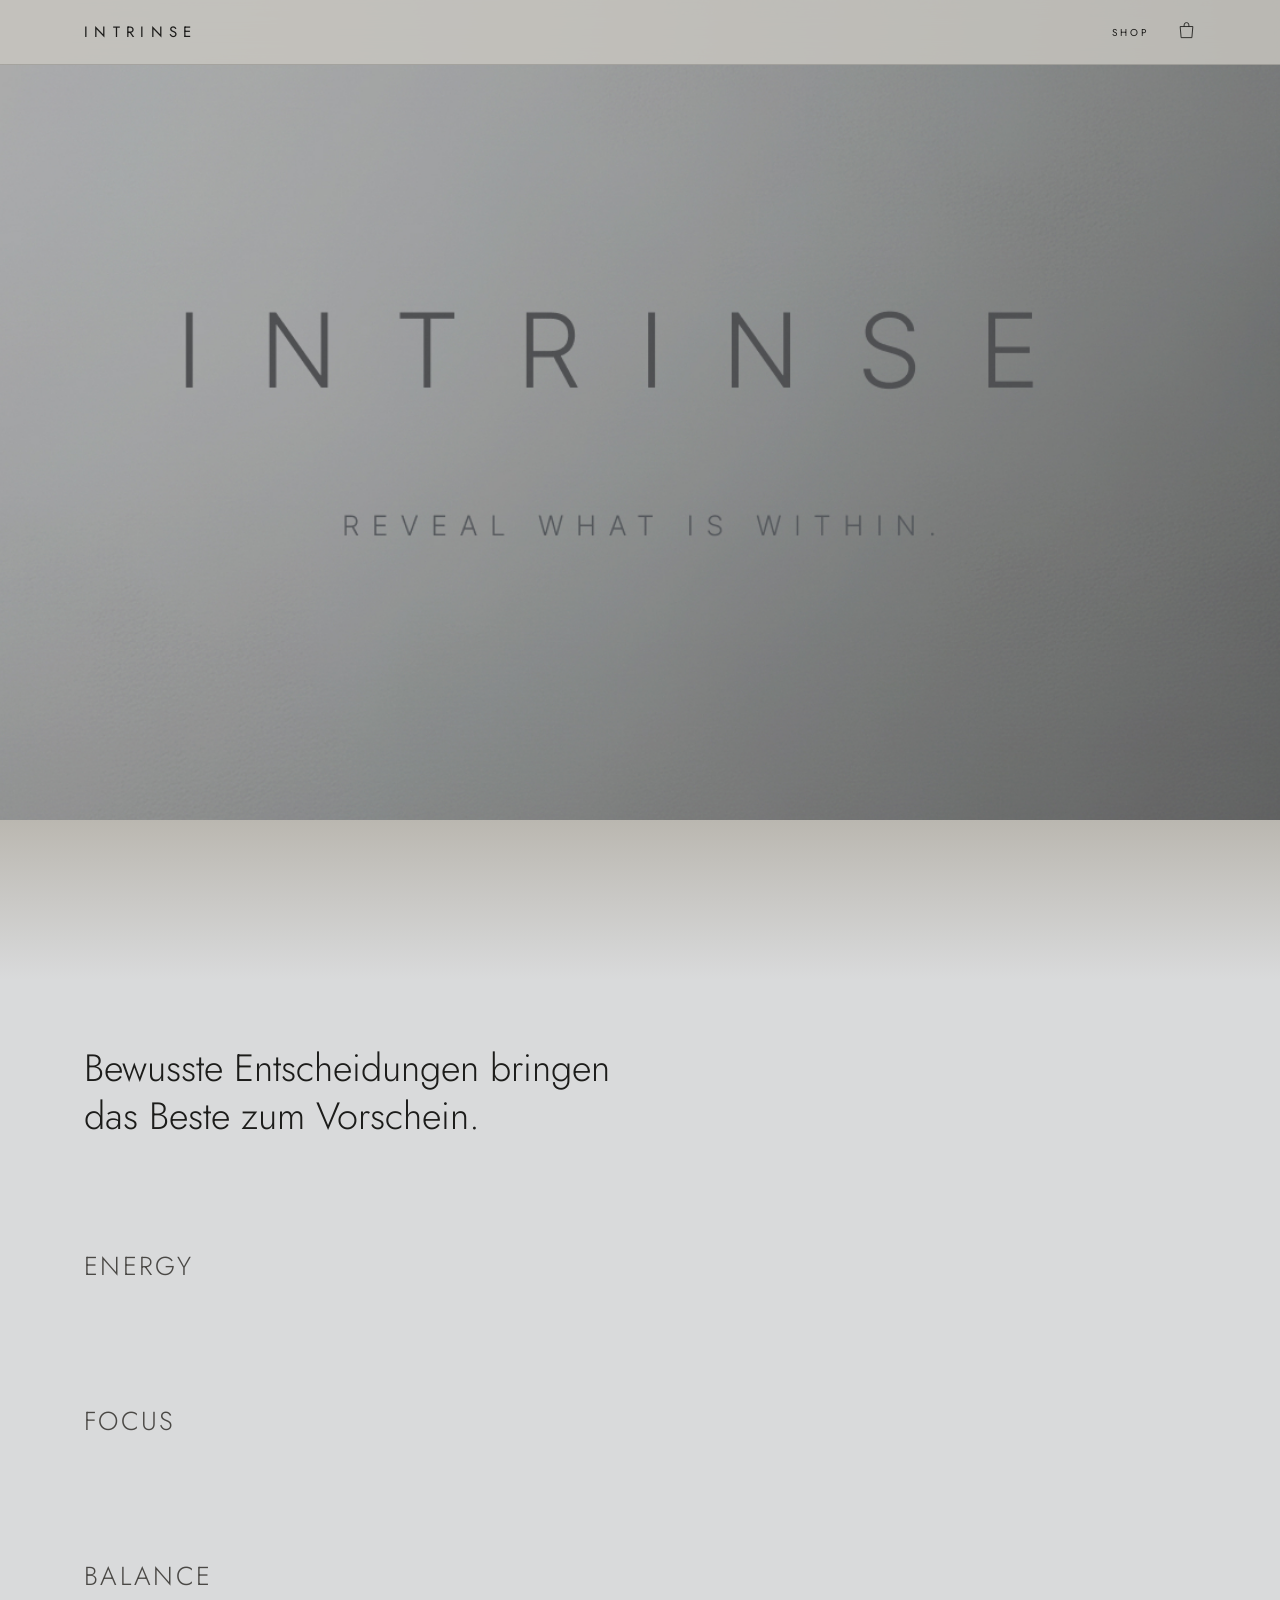
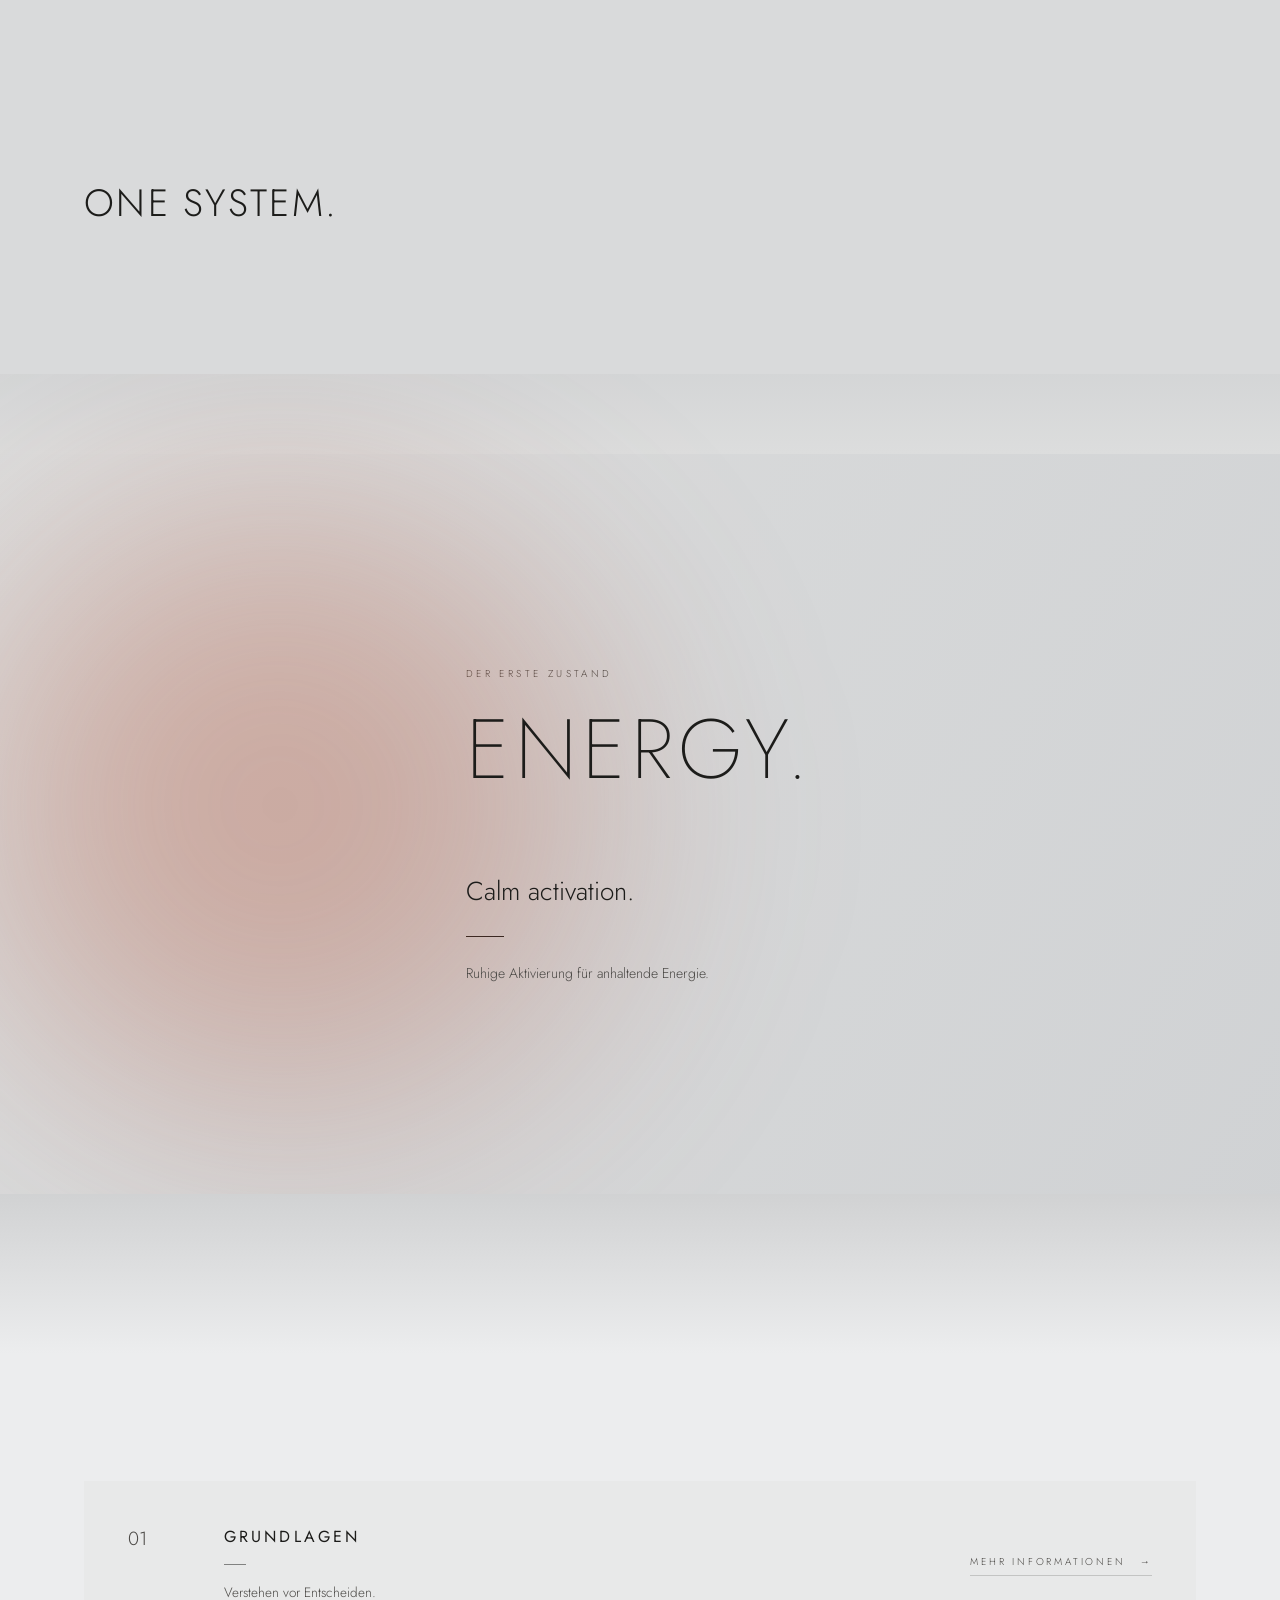
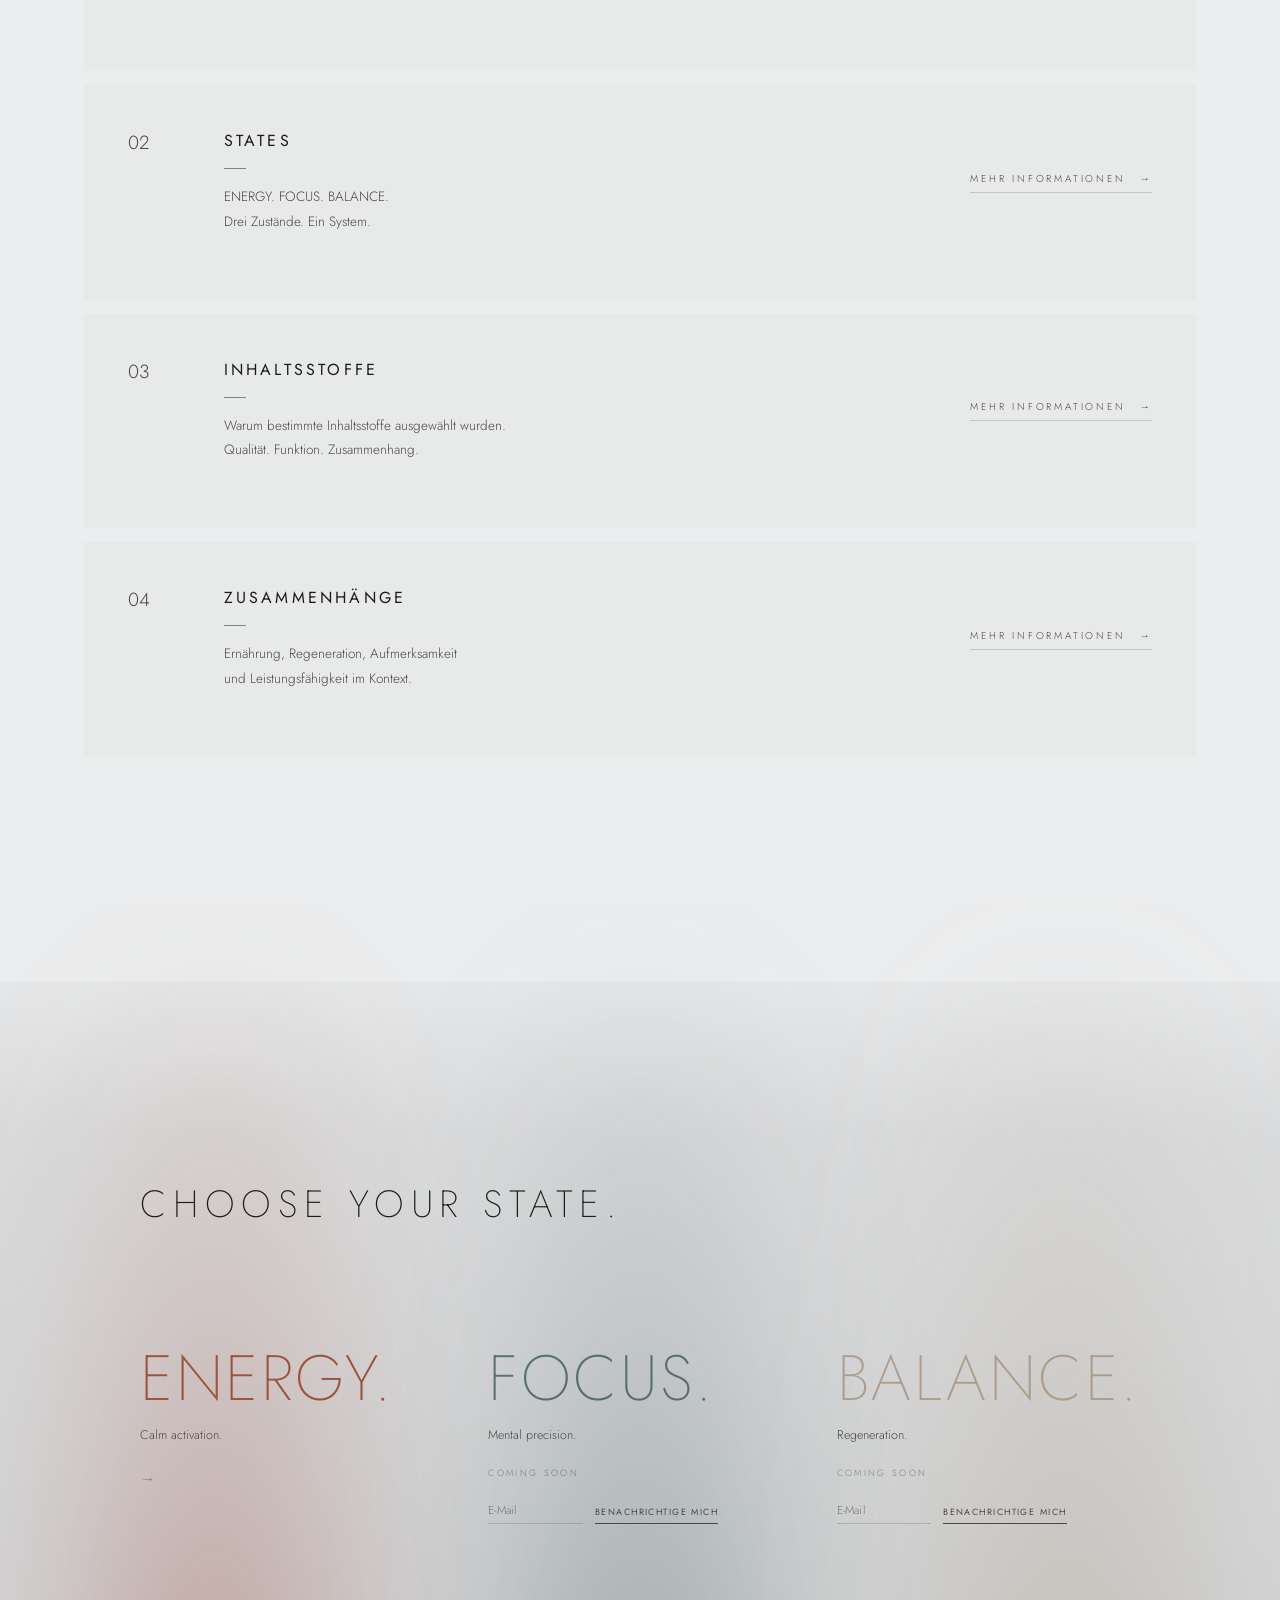
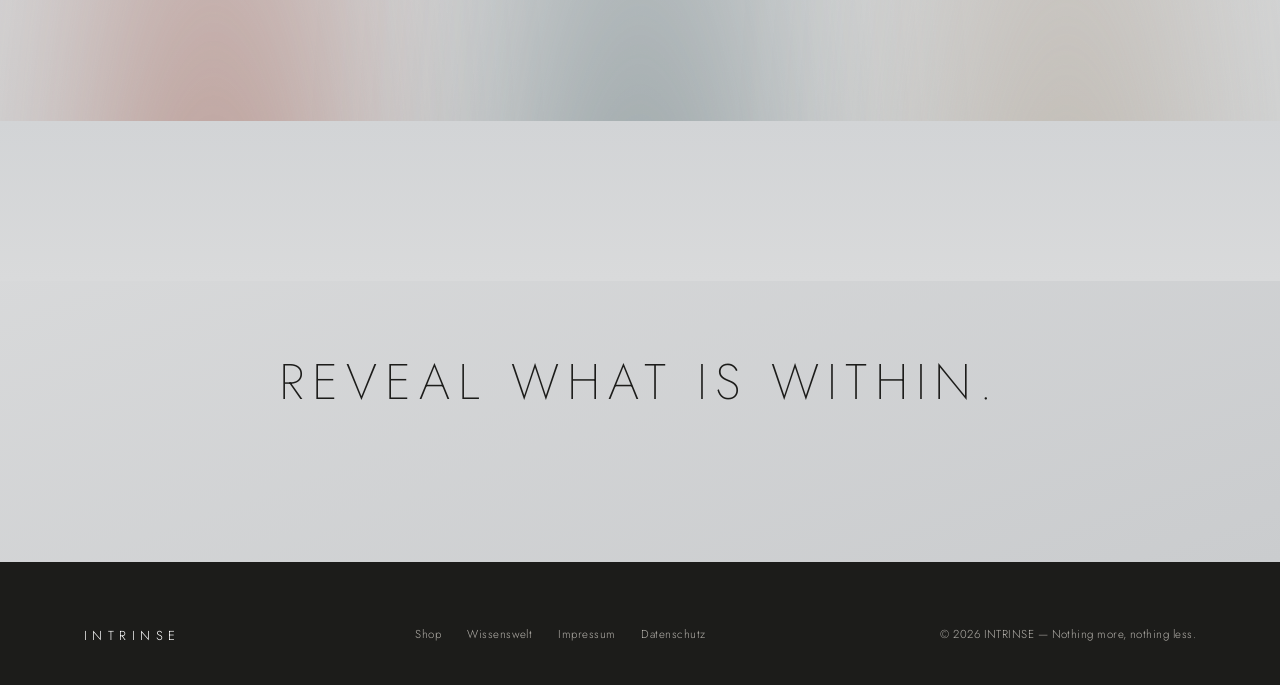
==== index.html @ dc6eafef "Unify Wissenswelt chapter subheading capitalization Three of four accordion entries (States, Inhalts" ====
<!DOCTYPE html>
<html lang="de">
<head>
<meta charset="utf-8">
<meta name="viewport" content="width=device-width, initial-scale=1">
<title>INTRINSE — Reveal what is within.</title>
<link rel="preconnect" href="https://fonts.googleapis.com">
<link rel="preconnect" href="https://fonts.gstatic.com" crossorigin>
<link href="https://fonts.googleapis.com/css2?family=Jost:wght@200;300;400;500&display=swap" rel="stylesheet">
<style>
:root{
  --stone:#d9dadb;
  --paper:#ecedee;
  --fog:#c8cacc;
  --ink:#1c1c1a;
  --ink-soft:#4a4845;
  --hair:rgba(28,28,26,.18);
  --energy:#9c523c;
  --focus:#3c555b;
  --balance:#a38f79;
  --f:'Jost',-apple-system,BlinkMacSystemFont,'Helvetica Neue',sans-serif;
}
*{margin:0;padding:0;box-sizing:border-box}
html{scroll-behavior:smooth}
body{font-family:var(--f);font-weight:300;color:var(--ink);background:var(--stone);-webkit-font-smoothing:antialiased;overflow-x:hidden}
img{display:block;max-width:100%}
a{color:inherit;text-decoration:none}

.wrap{max-width:1240px;margin:0 auto;padding:0 clamp(20px,5vw,64px)}

/* ── smooth section transitions ── */
section{position:relative;padding:clamp(110px,16vh,180px) 0}
section::before{content:"";position:absolute;top:-80px;left:0;right:0;height:160px;pointer-events:none;z-index:1}

/* ── scroll reveal ── */
.sr{opacity:0;transform:translateY(40px);transition:opacity 1s cubic-bezier(.16,1,.3,1),transform 1s cubic-bezier(.16,1,.3,1)}
.sr.vis{opacity:1;transform:translateY(0)}
.sr.fade-only{transform:none;transition:opacity 1.6s ease-out}
.sr-d1{transition-delay:.12s}
.sr-d2{transition-delay:.24s}
.sr-d3{transition-delay:.36s}
.sr-d4{transition-delay:.48s}

/* ── nav ── */
nav{position:fixed;top:0;left:0;right:0;z-index:100;background:rgba(201,198,192,.82);backdrop-filter:blur(14px);border-bottom:1px solid var(--hair)}
.nav-in{max-width:1240px;margin:0 auto;padding:0 clamp(20px,5vw,64px);height:64px;display:flex;align-items:center;justify-content:space-between}
.logo{font-size:15px;letter-spacing:.42em;font-weight:400}
.nav-r{display:flex;align-items:center;gap:28px}
.nav-r a{font-size:10px;letter-spacing:.3em;font-weight:400}
.bag{width:19px;height:19px;stroke:var(--ink);stroke-width:1.1;fill:none}

/* ── section frame ── */
.frame{position:relative;min-height:100vh;display:flex;flex-direction:column;justify-content:center}
.foot{position:absolute;bottom:34px;left:clamp(20px,5vw,64px);right:clamp(20px,5vw,64px);display:flex;justify-content:space-between;align-items:center;font-size:10px;letter-spacing:.3em;color:var(--ink-soft);border-top:1px solid var(--hair);padding-top:18px}
.dots{display:flex;gap:11px;align-items:center}
.dot{width:7px;height:7px;border-radius:50%;border:1px solid var(--ink-soft);transition:all .6s}
.dot.on{background:var(--energy);border-color:var(--energy)}

.eyebrow{font-size:10px;letter-spacing:.34em;color:var(--ink-soft);margin-bottom:26px}
.rule{width:38px;height:1px;background:var(--ink);opacity:.4;margin:26px 0}

/* ── hero ── */
#hero{background:#bab7b0;min-height:100vh;padding:0;overflow:hidden}
.hero-img{position:absolute;inset:0;width:100%;height:100%;object-fit:cover}

/* ── philosophy sequence — statement, states, one system ── */
#philosophy{background:var(--stone)}
#philosophy::before{background:linear-gradient(180deg,#bab7b0,var(--stone))}
.phi-statement{font-weight:300;font-size:clamp(26px,3.4vw,38px);line-height:1.25;letter-spacing:0;max-width:600px}
.phi-states{margin-top:clamp(80px,12vh,120px);display:flex;flex-direction:column;gap:clamp(70px,13vh,130px)}
.phi-states span{display:block;font-weight:300;font-size:clamp(19px,2.2vw,26px);letter-spacing:.09em;color:var(--ink-soft)}
.phi-onesystem{margin-top:clamp(140px,20vh,220px);font-weight:300;font-size:clamp(26px,3.4vw,38px);letter-spacing:.06em}

h2{font-weight:200;font-size:clamp(21px,3.1vw,38px);letter-spacing:.18em;line-height:1.32}

/* ── object / energy state intro ── */
#object{background:linear-gradient(120deg,#dcdddd,#d0d2d4);overflow:hidden}
#object::before{background:linear-gradient(180deg,#ccced0,#dcdddd)}
.en-glow{position:absolute;width:64vw;height:64vw;max-width:820px;max-height:820px;left:-8vw;top:50%;transform:translateY(-50%);
  border-radius:47% 53% 51% 49% / 53% 49% 51% 47%;
  background:
    radial-gradient(ellipse at 44% 46%,rgba(199,104,72,.24) 0%,rgba(199,104,72,.18) 28%,transparent 60%),
    radial-gradient(ellipse at 50% 50%,rgba(156,74,58,.24) 0%,rgba(156,74,58,.17) 38%,rgba(156,74,58,.08) 58%,transparent 80%);
  filter:blur(90px);pointer-events:none;z-index:1}
.en-h{font-size:clamp(40px,7vw,84px);font-weight:200;letter-spacing:.06em;line-height:1;color:var(--ink);position:relative;z-index:2}
.en-tag{font-size:clamp(19px,2.4vw,26px);font-weight:300;margin-top:clamp(56px,9vh,110px);position:relative;z-index:2}
.en-body{font-size:14px;color:var(--ink-soft);margin-top:6px;max-width:46ch;position:relative;z-index:2}

/* ── the decision — three equal states, color as falling light ── */
#decision{background:linear-gradient(180deg,var(--paper) 0%,#dadbdc 26%,#d1d3d4 100%);overflow:hidden}
#decision::before{background:linear-gradient(180deg,var(--paper),var(--paper))}
#decision h2{position:relative;z-index:2}

.dec-grain{position:absolute;inset:0;z-index:1;pointer-events:none;opacity:.05;mix-blend-mode:overlay;
  background-image:url("data:image/svg+xml;utf8,<svg xmlns='http://www.w3.org/2000/svg' width='140' height='140'><filter id='n'><feTurbulence type='fractalNoise' baseFrequency='0.85' numOctaves='2' stitchTiles='stitch'/></filter><rect width='100%25' height='100%25' filter='url(%23n)'/></svg>")}

.dec-atmosphere{position:absolute;inset:0;z-index:1;display:flex;pointer-events:none}
.dec-beam{flex:1;position:relative}
.dec-beam::before{content:"";position:absolute;left:6%;right:6%;top:10%;bottom:-25%;filter:blur(80px)}
.dec-beam-1::before{background:radial-gradient(ellipse at 50% 100%,rgba(156,74,58,.6) 0%,rgba(156,74,58,.2) 45%,transparent 78%)}
.dec-beam-2::before{background:radial-gradient(ellipse at 50% 100%,rgba(60,85,91,.55) 0%,rgba(60,85,91,.18) 45%,transparent 78%)}
.dec-beam-3::before{background:radial-gradient(ellipse at 50% 100%,rgba(163,143,121,.55) 0%,rgba(163,143,121,.18) 45%,transparent 78%)}

.dec-grid{display:grid;grid-template-columns:repeat(3,1fr);column-gap:clamp(20px,3.5vw,56px);margin-top:clamp(80px,13vh,150px);position:relative;z-index:2}
.dec-name{display:block;font-size:clamp(34px,5vw,68px);font-weight:200;letter-spacing:.04em;line-height:1}
.dec-1 .dec-name{color:var(--energy)}
.dec-2 .dec-name{color:var(--focus);opacity:.78}
.dec-3 .dec-name{color:var(--balance);opacity:.78}
.dec-tag{display:block;font-size:12.5px;color:var(--ink-soft);margin-top:16px}
.dec-arrow{display:inline-block;margin-top:24px;font-size:15px;color:var(--ink-soft);opacity:.55;transition:transform .5s,opacity .5s}
.dec-item:hover .dec-arrow{opacity:1;transform:translateX(6px)}
.dec-soon{display:block;font-size:9px;letter-spacing:.26em;color:var(--ink-soft);margin-top:22px;opacity:.6}

.dec-notify{margin-top:18px;display:flex;align-items:flex-end;gap:12px;max-width:230px}
.dec-notify input{flex:1;min-width:0;background:transparent;border:none;border-bottom:1px solid var(--hair);color:var(--ink);font-family:var(--f);font-weight:300;font-size:11.5px;letter-spacing:.02em;padding:5px 0;outline:none;transition:border-color .3s}
.dec-notify input::placeholder{color:var(--ink-soft);opacity:.65}
.dec-notify input:focus{border-color:var(--ink)}
.dec-notify button{flex:none;background:transparent;border:none;border-bottom:1px solid var(--ink-soft);color:var(--ink-soft);font-family:var(--f);font-size:9px;letter-spacing:.16em;padding:5px 0;cursor:pointer;white-space:nowrap;transition:color .3s,border-color .3s}
.dec-notify button:hover{color:var(--ink);border-color:var(--ink)}
.dec-notify.hide{display:none}
.dec-notify-msg{display:none;margin-top:18px;font-size:10.5px;letter-spacing:.03em;color:var(--ink-soft)}
.dec-notify-msg.show{display:block}

/* ── knowledge ── */
#knowledge{background:var(--paper)}
#knowledge::before{background:linear-gradient(180deg,#d1d2d3,var(--paper))}
.k-title{font-size:clamp(42px,7.4vw,88px);font-weight:300;letter-spacing:-.02em;line-height:1}
.k-list{font-size:15px;line-height:2.15;margin-top:34px;color:var(--ink)}
.k-rows{margin-top:clamp(46px,7vh,80px);display:flex;flex-direction:column;gap:14px}
.k-row{background:#e8e9e9;padding:clamp(28px,4vw,44px) clamp(22px,3.4vw,46px);display:grid;grid-template-columns:74px 1fr auto;gap:22px;align-items:start;cursor:pointer;transition:background .3s}
.k-row:hover{background:#eff0f0}
.k-num{font-size:19px;font-weight:300;color:var(--ink-soft)}
.k-h{font-size:16px;letter-spacing:.2em;font-weight:400}
.k-line{width:22px;height:1px;background:var(--ink);opacity:.5;margin:16px 0}
.k-p{font-size:13.5px;color:var(--ink-soft);line-height:1.8}
.k-more{font-size:10px;letter-spacing:.28em;color:var(--ink-soft);display:flex;align-items:center;gap:14px;white-space:nowrap;border-bottom:1px solid var(--hair);padding-bottom:6px;align-self:center}
.k-body{grid-column:2/4;overflow:hidden;max-height:0;transition:max-height .6s cubic-bezier(.4,0,.2,1)}
.k-row.open .k-body{max-height:1900px}
.k-row-long.open .k-body{max-height:16000px}
.k-body-in{padding-top:30px;font-size:13.8px;line-height:1.95;color:var(--ink-soft);max-width:66ch}
.k-body-in h4{font-size:11px;letter-spacing:.28em;color:var(--ink);font-weight:400;margin:30px 0 12px}
.k-body-in h4:first-child{margin-top:0}
.k-body-in p{margin-bottom:13px}
.k-body-in ul{list-style:none;margin:8px 0 16px}
.k-body-in li{padding-left:18px;position:relative;margin-bottom:6px}
.k-body-in li::before{content:"—";position:absolute;left:0;opacity:.45}

/* ── closing ── */
#reveal{background:linear-gradient(160deg,#d9dadb,#caccce);text-align:center}
#reveal::before{background:linear-gradient(180deg,#d2d4d6,#d9dadb)}
.rv{font-size:clamp(24px,4.2vw,50px);font-weight:200;letter-spacing:.16em}
.rv-p{font-size:14.5px;color:var(--ink-soft);line-height:2;margin-top:30px;max-width:46ch;margin-left:auto;margin-right:auto}

footer{background:var(--ink);color:#b4b1ab;padding:64px 0 40px;font-size:11.5px;letter-spacing:.04em}
.f-g{display:flex;justify-content:space-between;flex-wrap:wrap;gap:30px}
.f-g a:hover{color:#fff}
.f-links{display:flex;gap:26px}
.f-logo{letter-spacing:.42em;color:#fff;font-size:13px}

@media(max-width:820px){
  .k-row{grid-template-columns:44px 1fr}
  .k-more{grid-column:2;justify-self:start;margin-top:16px}
  .k-body{grid-column:1/3}
  .foot{position:static;margin-top:56px}
  .frame{min-height:auto}
  h1.states{gap:18px}
  #hero{min-height:auto;padding:88px 0 40px}
  .hero-img{position:static;width:100%;height:auto;object-fit:contain}
  .dec-grid{grid-template-columns:1fr;row-gap:64px}
  .dec-atmosphere{flex-direction:column}
}
@media(prefers-reduced-motion:reduce){*{transition:none!important;animation:none!important}}
</style>
</head>
<body>

<nav>
  <div class="nav-in">
    <a href="#hero" class="logo">INTRINSE</a>
    <div class="nav-r">
      <a href="#decision">SHOP</a>
      <a href="#decision" aria-label="Shop"><svg class="bag" viewBox="0 0 24 24"><path d="M4 7h16l-1.2 14H5.2L4 7z"/><path d="M9 7V5a3 3 0 0 1 6 0v2"/></svg></a>
    </div>
  </div>
</nav>

<!-- HERO -->
<section id="hero" class="frame">
  <img src="img/hero.jpg" alt="INTRINSE — Reveal what is within." class="hero-img">
</section>

<!-- PHILOSOPHY SEQUENCE — statement, states, one system -->
<section id="philosophy">
  <div class="wrap">
    <h2 class="phi-statement sr fade-only">Bewusste Entscheidungen bringen<br>das Beste zum Vorschein.</h2>

    <div class="phi-states">
      <span class="sr fade-only">ENERGY</span>
      <span class="sr fade-only">FOCUS</span>
      <span class="sr fade-only">BALANCE</span>
    </div>

    <div class="phi-onesystem sr fade-only">ONE SYSTEM.</div>
  </div>
</section>

<!-- ENERGY — the first state, the beginning of the journey -->
<section id="object" class="frame">
  <div class="en-glow"></div>
  <div class="wrap">
    <div class="eyebrow sr">DER ERSTE ZUSTAND</div>
    <h2 class="en-h sr sr-d1">ENERGY.</h2>
    <div class="en-tag sr sr-d2">Calm activation.</div>
    <div class="rule sr sr-d2"></div>
    <div class="en-body sr sr-d3">Ruhige Aktivierung für anhaltende Energie.</div>
  </div>
</section>

<!-- KNOWLEDGE -->
<section id="knowledge">
  <div class="wrap">
    <div class="k-rows">
      <div class="k-row k-row-long sr sr-d1" tabindex="0">
        <div class="k-num">01</div>
        <div>
          <div class="k-h">GRUNDLAGEN</div><div class="k-line"></div>
          <div class="k-p">Verstehen vor Entscheiden.</div>
        </div>
        <div class="k-more">MEHR INFORMATIONEN <span>&rarr;</span></div>
        <div class="k-body"><div class="k-body-in">
          <p>Warum essen wir eigentlich?<br>Die Antwort scheint auf den ersten Blick einfach zu sein.<br>Weil unser Körper Energie braucht.<br>Das stimmt.<br>Und doch erzählt diese Antwort nur einen Teil der Geschichte.<br>Denn Nahrung liefert nicht nur Energie.<br>Sie liefert die Voraussetzungen dafür, dass unser Körper jeden Tag unzählige Aufgaben erfüllen kann.<br>Genau dort beginnt ein anderer Blick auf Ernährung.</p>
          <h4>Leben bedeutet Veränderung.</h4>
          <p>Wenn wir morgens in den Spiegel schauen, sehen wir meist denselben Menschen wie am Tag zuvor.<br>Unser Körper erlebt diesen Tag jedoch ganz anders.<br>Während wir arbeiten, lernen oder schlafen, sterben Zellen ab.<br>Neue entstehen.<br>Proteine werden aufgebaut.<br>Andere wieder abgebaut.<br>Enzyme werden hergestellt.<br>Gewebe wird erneuert.<br>Unser Körper befindet sich nicht gelegentlich im Wandel.<br>Er lebt davon.<br>Vielleicht gehört genau das zu seinen faszinierendsten Eigenschaften.<br>Er ist niemals fertig.</p>
          <h4>Mehr als Energie.</h4>
          <p>Vielleicht hilft ein anderes Bild.<br>Stell dir einen Garten vor.<br>Ein Garten braucht Sonnenlicht.<br>Ohne Licht wächst keine Pflanze.<br>Trotzdem würde niemand sagen, ein Garten bestehe aus Sonnenlicht.<br>Er braucht Wasser.<br>Nährstoffe.<br>Erde.<br>Mikroorganismen.<br>Zeit.<br>Und unzählige Prozesse, die meist im Verborgenen stattfinden.<br>Mit unserem Körper verhält es sich erstaunlich ähnlich.<br>Energie ist notwendig.<br>Leben entsteht dadurch noch nicht.</p>
          <h4>Unser Körper arbeitet ununterbrochen.</h4>
          <p>Während du diese Zeilen liest, geschieht in deinem Körper mehr, als wir bewusst wahrnehmen.<br>Milliarden von Zellen arbeiten gleichzeitig.<br>Manche erneuern Gewebe.<br>Andere reparieren kleine Schäden.<br>Wieder andere stellen Moleküle her, die wenige Augenblicke später bereits wieder gebraucht werden.<br>Nach außen wirkt unser Körper ruhig.<br>Im Inneren herrscht eine erstaunliche Betriebsamkeit.<br>Vielleicht nehmen wir sie gerade deshalb so selten wahr.</p>
          <h4>Nahrung schafft Möglichkeiten.</h4>
          <p>Häufig sprechen wir über Lebensmittel, als hätten sie eine einzige Aufgabe.<br>Sie liefern Energie.<br>Oder Protein.<br>Oder Vitamine.<br>Unser Körper betrachtet Nahrung jedoch nicht in solchen Kategorien.<br>Er fragt nicht:<br>„Wie viele Kalorien enthält diese Mahlzeit?"<br>Er fragt vielmehr:<br>„Was kann ich daraus machen?"<br>Dieser kleine Unterschied verändert den Blick auf Ernährung.<br>Nahrung ist für unseren Körper nicht einfach Treibstoff.<br>Sie ist Ausgangspunkt.<br>Sie liefert die Bausteine und die Energie, aus denen unser Körper jeden Tag Neues entstehen lässt.</p>
          <h4>Die Sprache der Biologie.</h4>
          <p>In der Ernährungswissenschaft begegnen uns viele Begriffe.<br>Proteine.<br>Fette.<br>Kohlenhydrate.<br>Vitamine.<br>Mineralstoffe.<br>Sie helfen uns, Nahrung zu beschreiben.<br>Unser Körper kennt diese Begriffe allerdings nicht.<br>Er arbeitet mit Molekülen.<br>Mit Signalen.<br>Mit Konzentrationen.<br>Mit Bedarf.<br>Vielleicht erklärt genau das, warum Ernährung so selten durch einfache Regeln verstanden werden kann.<br>Biologie ist kein starres System.<br>Sie ist lebendig.</p>
          <h4>Eine andere Frage.</h4>
          <p>Vielleicht lohnt es sich deshalb, Ernährung nicht nur danach zu beurteilen, was wir essen.<br>Sondern auch danach, was unser Körper daraus entstehen lässt.<br>Denn genau dort entscheidet sich der eigentliche Wert unserer Nahrung.<br>Nicht auf dem Teller.<br>Sondern in uns.</p>
          <h4>Und woraus baut sich unser Körper?</h4>
          <p>Wenn unser Körper sich ständig erneuert, stellt sich fast automatisch die nächste Frage.<br>Welche Bausteine verwendet er dafür eigentlich?<br>Genau dort beginnt das nächste Kapitel.</p>

          <h4>Bausteine — Warum Protein weit mehr ist als Muskelaufbau.</h4>
          <p>Im ersten Kapitel haben wir gesehen, dass unser Körper sich ständig verändert.<br>Während wir leben, wird aufgebaut.<br>Erneuert.<br>Repariert.<br>Angepasst.<br>Fast automatisch entsteht daraus die nächste Frage.<br>Woraus baut unser Körper eigentlich all das auf?<br>Die Antwort beginnt bei erstaunlich kleinen Bausteinen.</p>
          <h4>Ein Wort mit Geschichte.</h4>
          <p>Kaum ein Begriff begegnet uns im Zusammenhang mit Ernährung so häufig wie Protein.<br>Auf Verpackungen.<br>In Werbeanzeigen.<br>Im Fitnessstudio.<br>Man könnte fast meinen, Protein sei eine moderne Entdeckung.<br>Tatsächlich begleitet uns dieser Begriff schon seit dem 19. Jahrhundert.<br>Er leitet sich vom griechischen Wort proteios ab.<br>Es bedeutet sinngemäß:<br>„Von erster Bedeutung."<br>Eine bemerkenswert treffende Bezeichnung.<br>Nicht weil Protein wichtiger wäre als alle anderen Nährstoffe.<br>Sondern weil Wissenschaftler schon früh erkannten, welche grundlegende Rolle diese Stoffgruppe für das Leben spielt.</p>
          <h4>Mehr als Muskeln.</h4>
          <p>Fragt man nach Protein, denken viele Menschen zuerst an Muskelaufbau.<br>Das ist verständlich.<br>Muskeln bestehen zu einem großen Teil aus Proteinen.<br>Damit endet ihre Aufgabe jedoch längst nicht.<br>Proteine finden sich nahezu überall in unserem Körper.<br>In unserer Haut.<br>In unseren Haaren.<br>In Enzymen.<br>In Transportmolekülen.<br>In Antikörpern.<br>Und in unzähligen weiteren Strukturen, die wir im Alltag kaum wahrnehmen.<br>Vielleicht wird genau hier deutlich, warum Protein weit mehr ist als ein Thema für Sportler.<br>Es gehört zu den grundlegenden Bausteinen unseres Körpers.</p>
          <h4>Aus wenigen Bausteinen entsteht erstaunliche Vielfalt.</h4>
          <p>Vielleicht hilft auch hier ein anderes Bild.<br>Stell dir das Alphabet vor.<br>Es besteht aus nur wenigen Buchstaben.<br>Und doch entstehen daraus Gedichte.<br>Romane.<br>Wissenschaftliche Arbeiten.<br>Oder dieser Text.<br>Nicht die Anzahl der Buchstaben entscheidet.<br>Sondern ihre Reihenfolge.<br>Mit Proteinen verhält es sich erstaunlich ähnlich.<br>Sie bestehen aus Aminosäuren.<br>Aus vergleichsweise wenigen Bausteinen entsteht eine beeindruckende Vielfalt biologischer Strukturen.<br>Vielleicht gehört genau das zu den elegantesten Ideen der Natur.</p>
          <h4>Aminosäuren.</h4>
          <p>Proteine bestehen aus einzelnen Aminosäuren, die wie Glieder einer Kette miteinander verbunden sind.<br>Einige davon kann unser Körper selbst herstellen.<br>Andere müssen wir mit der Nahrung aufnehmen.<br>Sie werden deshalb als essenzielle Aminosäuren bezeichnet.<br>Essenziell bedeutet in diesem Zusammenhang nicht besonders wertvoll.<br>Sondern unverzichtbar.<br>Fehlen sie dauerhaft, kann unser Körper bestimmte Proteine nicht mehr in ausreichendem Maß herstellen.</p>
          <h4>Der Körper baut nicht einfach nach.</h4>
          <p>Vielleicht ist das der spannendste Gedanke dieses Kapitels.<br>Wenn wir Protein essen, übernimmt unser Körper dieses Protein nicht einfach.<br>Er zerlegt es zunächst wieder in seine einzelnen Aminosäuren.<br>Erst anschließend setzt er daraus seine eigenen Proteine zusammen.<br>Das wirkt auf den ersten Blick fast umständlich.<br>Interessanterweise liegt genau darin einer seiner größten Vorteile.<br>Unser Körper baut nicht nach.<br>Er baut selbst.<br>Genau so entstehen Strukturen, die zu uns passen.</p>
          <h4>Jeder Tag beginnt von Neuem.</h4>
          <p>Vielleicht macht gerade das deutlich, warum Ernährung kein einmaliges Ereignis ist.<br>Unser Körper legt keinen endgültigen Vorrat an neuen Strukturen an.<br>Er erneuert sie fortlaufend.<br>Jeden Tag.<br>Ein Leben lang.<br>Nahrung liefert deshalb nicht einfach Material.<br>Sie liefert unserem Körper immer wieder neue Möglichkeiten.</p>
          <h4>Staunen lohnt sich.</h4>
          <p>Vielleicht erscheint Protein nach diesem Kapitel ein wenig anders als zuvor.<br>Nicht als Trend.<br>Nicht als Marketingbegriff.<br>Sondern als Teil einer erstaunlich einfachen Idee.<br>Aus wenigen kleinen Bausteinen entsteht die Vielfalt unseres Körpers.<br>Je länger man darüber nachdenkt, desto faszinierender wirkt dieser Gedanke.</p>
          <h4>Und was geschieht danach?</h4>
          <p>Bis jetzt haben wir gesehen,<br>warum unser Körper Nahrung benötigt<br>und woraus viele seiner Strukturen aufgebaut sind.<br>Eine Frage bleibt jedoch offen.<br>Wie gelangen diese Bausteine eigentlich dorthin, wo sie gebraucht werden?<br>Genau dort beginnt das nächste Kapitel.</p>

          <h4>Transformation — Wie Nahrung Teil unseres Körpers wird.</h4>
          <p>Nachdem wir gesehen haben, warum unser Körper Nahrung benötigt und aus welchen Bausteinen viele seiner Strukturen entstehen, bleibt eine spannende Frage.<br>Wie gelangen diese Bausteine eigentlich dorthin, wo sie gebraucht werden?<br>Die Antwort beginnt erstaunlich früh.<br>Nicht im Muskel.<br>Nicht im Blut.<br>Sondern bereits mit dem ersten Bissen.</p>
          <h4>Essen ist erst der Anfang.</h4>
          <p>Wenn wir ein Lebensmittel betrachten, sehen wir etwas Ganzes.<br>Ein Stück Brot.<br>Einen Apfel.<br>Eine Handvoll Nüsse.<br>Oder einen Proteinshake.<br>Unser Körper sieht etwas anderes.<br>Er sieht Möglichkeiten.<br>Denn bevor ein Nährstoff genutzt werden kann, muss er zunächst aus seiner ursprünglichen Form gelöst werden.<br>Genau dafür gibt es unser Verdauungssystem.</p>
          <h4>Eine erstaunlich präzise Aufgabe.</h4>
          <p>Verdauung klingt zunächst nach etwas Alltäglichem.<br>Und tatsächlich begleitet sie uns unser ganzes Leben.<br>Vielleicht nehmen wir gerade deshalb kaum wahr, wie beeindruckend sie eigentlich ist.<br>Unser Körper zerkleinert Nahrung.<br>Er zerlegt große Moleküle in kleinere Bestandteile.<br>Er entscheidet, was aufgenommen werden kann.<br>Und was unseren Körper wieder verlässt.<br>Nicht zufällig.<br>Sondern mit einer Präzision, die täglich millionenfach funktioniert.</p>
          <h4>Unser Körper übernimmt nichts einfach.</h4>
          <p>Vielleicht gehört genau das zu den faszinierendsten Eigenschaften unseres Stoffwechsels.<br>Wenn wir Protein essen, wird daraus nicht unmittelbar Muskelgewebe.<br>Wenn wir Fett essen, entsteht daraus nicht automatisch Körperfett.<br>Und auch Vitamine gelangen nicht einfach unverändert dorthin, wo sie gebraucht werden.<br>Unser Körper prüft.<br>Zerlegt.<br>Ordnet ein.<br>Und baut daraus etwas Eigenes.<br>Vielleicht ist genau das einer der Gründe, warum jeder Mensch biologisch ein wenig anders ist.<br>Wir alle essen.<br>Doch jeder Körper verarbeitet Nahrung auf seine eigene Weise.</p>
          <h4>Die eigentliche Reise beginnt jetzt.</h4>
          <p>Nachdem Nährstoffe in kleinere Bestandteile zerlegt wurden, gelangen viele von ihnen über den Dünndarm in den Blutkreislauf.<br>Von dort aus beginnt ihre eigentliche Reise.<br>Vielleicht hilft auch hier ein Bild.<br>Stell dir einen Bahnhof vor.<br>Züge treffen aus allen Richtungen ein.<br>Menschen steigen aus.<br>Doch niemand würde behaupten, die Reise ende auf dem Bahnsteig.<br>Sie beginnt dort oft erst.<br>Mit Nährstoffen verhält es sich erstaunlich ähnlich.<br>Die Aufnahme ist nicht das Ziel.<br>Sie ist der Beginn.</p>
          <h4>Bioverfügbarkeit.</h4>
          <p>In der Ernährungswissenschaft begegnet uns deshalb ein Begriff, der zunächst etwas technisch klingt.<br>Bioverfügbarkeit.<br>Er beschreibt vereinfacht, welcher Anteil eines aufgenommenen Nährstoffs dem Körper tatsächlich zur Verfügung steht.<br>Vielleicht steckt dahinter eine überraschend einfache Frage.<br>Nicht:<br>„Was esse ich?"<br>Sondern:<br>„Was kommt tatsächlich dort an, wo es gebraucht wird?"<br>Zwischen beiden Antworten kann ein Unterschied liegen.<br>Genau deshalb lohnt es sich, Ernährung nicht nur nach Inhaltsstoffen zu beurteilen.<br>Sondern auch danach, wie gut unser Körper mit ihnen arbeiten kann.</p>
          <h4>Der Körper entscheidet.</h4>
          <p>Vielleicht ist genau das die wichtigste Erkenntnis dieses Kapitels.<br>Wir liefern Nahrung.<br>Unser Körper entscheidet.<br>Er entscheidet, welche Bausteine aufgenommen werden.<br>Welche gespeichert werden.<br>Welche unmittelbar genutzt werden.<br>Und welche wieder ausgeschieden werden.<br>Nicht weil er verschwenderisch wäre.<br>Sondern weil Leben ständige Anpassung bedeutet.<br>Vielleicht liegt gerade darin seine größte Stärke.</p>
          <h4>Eine stille Meisterleistung.</h4>
          <p>Je besser wir unseren Körper verstehen, desto mehr fällt etwas auf.<br>Die meisten dieser Prozesse bemerken wir überhaupt nicht.<br>Während wir arbeiten.<br>Ein Buch lesen.<br>Oder einen Spaziergang machen.<br>Unser Körper verarbeitet gleichzeitig unzählige Informationen.<br>Er baut auf.<br>Er baut um.<br>Er gleicht aus.<br>Er entscheidet.<br>Vielleicht erscheint uns genau deshalb vieles selbstverständlich.<br>Dabei ist es alles andere als selbstverständlich.</p>
          <h4>Und wie können wir all das eigentlich wissen?</h4>
          <p>Je tiefer wir in die Ernährungswissenschaft eintauchen, desto häufiger begegnen uns neue Begriffe.<br>Neue Studien.<br>Neue Empfehlungen.<br>Manchmal scheinen sie sich sogar zu widersprechen.<br>Wie lässt sich da noch erkennen, welche Informationen wirklich vertrauenswürdig sind?<br>Genau darum geht es im nächsten Kapitel.</p>

          <h4>Entscheidungen — Wie erkennt man gute Ernährungsinformationen?</h4>
          <p>Je mehr wir über Ernährung lernen, desto häufiger begegnet uns eine überraschende Erfahrung.<br>Zwei scheinbar seriöse Quellen kommen zu unterschiedlichen Ergebnissen.<br>Die eine empfiehlt Kaffee.<br>Die andere rät davon ab.<br>Mal gelten Kohlenhydrate als unverzichtbar.<br>Dann wieder als Problem.<br>Manchmal scheint es, als ändere sich die Ernährungswissenschaft schneller als unser Einkaufszettel.<br>Vielleicht hast du dich deshalb selbst schon einmal gefragt:<br>Wem kann ich eigentlich glauben?</p>
          <h4>Mehr Wissen bedeutet nicht automatisch mehr Orientierung.</h4>
          <p>Noch nie war es so einfach, Informationen über Ernährung zu finden.<br>Artikel.<br>Podcasts.<br>Videos.<br>Soziale Medien.<br>Innerhalb weniger Minuten lassen sich unzählige Meinungen zu nahezu jedem Thema finden.<br>Das ist einerseits ein großer Vorteil.<br>Andererseits entsteht dadurch eine neue Herausforderung.<br>Nicht der Mangel an Informationen.<br>Sondern ihre Einordnung.</p>
          <h4>Wissenschaft funktioniert anders, als viele vermuten.</h4>
          <p>Vielleicht hilft auch hier ein anderer Blick.<br>Viele Menschen stellen sich Wissenschaft wie ein großes Nachschlagewerk vor.<br>Für jede Frage gibt es eine eindeutige Antwort.<br>Ist sie einmal gefunden, bleibt sie bestehen.<br>Tatsächlich ähnelt Wissenschaft eher einem Gespräch.<br>Neue Erkenntnisse kommen hinzu.<br>Bestehendes Wissen wird überprüft.<br>Manchmal bestätigt.<br>Manchmal korrigiert.<br>Nicht weil Wissenschaft unsicher wäre.<br>Sondern weil sie den Anspruch hat, sich ständig zu verbessern.<br>Vielleicht liegt genau darin ihre größte Stärke.</p>
          <h4>Eine Studie ist selten die ganze Geschichte.</h4>
          <p>Wenn über Ernährung berichtet wird, beginnt ein Artikel häufig mit den Worten:<br>„Eine neue Studie zeigt..."<br>Das klingt zunächst überzeugend.<br>Und neue Studien können tatsächlich spannende Erkenntnisse liefern.<br>Gleichzeitig beantwortet eine einzelne Untersuchung nur selten eine komplexe wissenschaftliche Frage vollständig.<br>Vielleicht hilft auch hier ein Bild.<br>Stell dir ein großes Mosaik vor.<br>Jede Studie fügt einen weiteren Stein hinzu.<br>Erst viele sorgfältig zusammengesetzte Steine ergeben ein Bild, das nach und nach klarer wird.<br>Genau deshalb betrachten Wissenschaftler selten nur eine einzelne Veröffentlichung.<br>Sie versuchen, das gesamte Bild zu verstehen.</p>
          <h4>Gute Fragen verändern gute Antworten.</h4>
          <p>Vielleicht beginnt Orientierung deshalb mit einer anderen Art zu fragen.<br>Nicht: Ist dieses Lebensmittel gesund?<br>Sondern: Unter welchen Bedingungen könnte es sinnvoll sein?<br>Nicht: Ist Protein gut oder schlecht?<br>Sondern: Welche Rolle spielt Protein innerhalb einer ausgewogenen Ernährung?<br>Je präziser unsere Fragen werden, desto hilfreicher werden meist auch die Antworten.</p>
          <h4>Skepsis ist ein Zeichen von Interesse.</h4>
          <p>Das Wort Skepsis wirkt manchmal etwas negativ.<br>Als würde man grundsätzlich alles anzweifeln.<br>In der Wissenschaft bedeutet es etwas anderes.<br>Skepsis bedeutet, Aussagen sorgfältig zu prüfen.<br>Nicht, weil man niemandem vertraut.<br>Sondern weil gute Entscheidungen eine gute Grundlage brauchen.<br>Vielleicht gehört genau diese Haltung zu den wertvollsten Fähigkeiten, die wir entwickeln können.<br>Nicht alles sofort zu glauben.<br>Aber auch nicht alles vorschnell abzulehnen.</p>
          <h4>Orientierung statt Gewissheit.</h4>
          <p>Vielleicht erwarten wir von Ernährung manchmal etwas, das sie gar nicht leisten kann.<br>Eine endgültige Antwort.<br>Eine perfekte Ernährungsform.<br>Ein Lebensmittel, das alle Probleme löst.<br>Unser Körper funktioniert jedoch nicht nach einfachen Regeln.<br>Und genau deshalb entstehen gute Ernährungsentscheidungen selten aus einzelnen Schlagzeilen.<br>Sie entstehen aus Zusammenhängen.<br>Aus Erfahrung.<br>Aus sorgfältiger Beobachtung.<br>Und aus der Bereitschaft, dazuzulernen.</p>
          <h4>Vertrauen entsteht leise.</h4>
          <p>Vielleicht ist das die wichtigste Erkenntnis dieses Kapitels.<br>Vertrauenswürdige Informationen erkennt man selten daran, dass sie besonders laut auftreten.<br>Sondern daran, dass sie sorgfältig argumentieren.<br>Dass sie Unsicherheiten benennen.<br>Dass sie zwischen gesichertem Wissen und offenen Fragen unterscheiden.<br>Und dass sie bereit sind, ihre Aussagen zu verändern, wenn neue Erkenntnisse hinzukommen.<br>Genau darin liegt keine Schwäche.<br>Sondern wissenschaftliche Redlichkeit.</p>
          <h4>Was bedeutet das für unseren Alltag?</h4>
          <p>Wir haben bisher gesehen,<br>warum unser Körper Nahrung benötigt,<br>woraus er sich aufbaut,<br>wie er Nährstoffe verarbeitet<br>und wie wissenschaftliche Erkenntnisse entstehen.<br>Eine Frage bleibt dennoch.<br>Was bedeutet all dieses Wissen eigentlich für die Entscheidungen, die wir jeden Tag treffen?<br>Genau dort beginnt das letzte Kapitel.</p>

          <h4>Bewusste Ernährung — Warum Verständnis oft der Anfang besserer Entscheidungen ist.</h4>
          <p>Nachdem wir gemeinsam einen Blick auf die Grundlagen der Ernährung geworfen haben, könnte man meinen, wir hätten nun alle wichtigen Antworten gefunden.<br>Interessanterweise beginnt an diesem Punkt meist etwas anderes.<br>Neue Fragen.<br>Vielleicht ist genau das ein gutes Zeichen.<br>Denn wer Zusammenhänge besser versteht, merkt oft erst, wie faszinierend unser Körper tatsächlich ist.</p>
          <h4>Ernährung begleitet uns jeden Tag.</h4>
          <p>Kaum ein anderer Bereich unseres Lebens begegnet uns so häufig.<br>Wir essen mehrmals täglich.<br>Wir kaufen Lebensmittel ein.<br>Wir kochen.<br>Wir entscheiden.<br>Manchmal bewusst.<br>Manchmal ganz automatisch.<br>Gerade deshalb entsteht leicht der Wunsch nach einfachen Regeln.<br>Eine Liste.<br>Ein Plan.<br>Eine eindeutige Antwort.<br>Unser Körper arbeitet jedoch selten nach dieser Logik.<br>Vielleicht sollte unsere Ernährung das ebenfalls nicht tun.</p>
          <h4>Verstehen verändert Entscheidungen.</h4>
          <p>Viele Veränderungen beginnen mit einem Vorsatz.<br>Ab morgen.<br>Ab Montag.<br>Ab dem nächsten Monat.<br>Manchmal funktionieren solche Vorsätze.<br>Oft verschwinden sie jedoch genauso schnell, wie sie entstanden sind.<br>Nicht weil es uns an Disziplin fehlt.<br>Sondern weil Verständnis und Gewohnheiten auf unterschiedliche Weise entstehen.<br>Wer versteht, warum eine Entscheidung sinnvoll ist, trifft sie häufig leichter.<br>Nicht immer.<br>Aber erstaunlich oft.</p>
          <h4>Wissen und Verständnis sind nicht dasselbe.</h4>
          <p>Fast jeder weiß, dass Schlaf wichtig ist.<br>Dass Bewegung gesund ist.<br>Dass Gemüse wertvolle Nährstoffe liefert.<br>Trotzdem handeln wir nicht immer danach.<br>Vielleicht liegt der Unterschied darin, dass Informationen leicht gesammelt werden können.<br>Verständnis dagegen wächst.<br>Langsam.<br>Mit jeder neuen Verbindung zwischen einzelnen Gedanken.<br>Vielleicht haben wir diese fünf Kapitel genau deshalb nicht mit Regeln begonnen.<br>Sondern mit Zusammenhängen.</p>
          <h4>Bewusst bedeutet nicht perfekt.</h4>
          <p>Das Wort bewusst begegnet uns heute in vielen Bereichen.<br>Bewusst einkaufen.<br>Bewusst konsumieren.<br>Bewusst leben.<br>Manchmal entsteht dabei der Eindruck, jede Entscheidung müsse perfekt sein.<br>Vielleicht dürfen wir auch hier etwas gelassener sein.<br>Unser Körper erwartet keine Perfektion.<br>Er reagiert auf Muster.<br>Auf Gewohnheiten.<br>Auf das, was wir über einen langen Zeitraum tun.<br>Nicht auf eine einzelne Mahlzeit.<br>Nicht auf einen einzelnen Tag.<br>Vielleicht macht genau das Ernährung gleichzeitig anspruchsvoll und beruhigend.</p>
          <h4>Kleine Entscheidungen.</h4>
          <p>Vielleicht hilft auch hier ein Bild.<br>Stell dir einen Garten vor.<br>Eine einzelne Bewässerung verändert ihn kaum.<br>Ein sonniger Tag ebenso wenig.<br>Erst viele kleine Einflüsse über einen längeren Zeitraum lassen ihn wachsen.<br>Mit unserem Körper verhält es sich erstaunlich ähnlich.<br>Nicht jede Mahlzeit verändert sofort etwas.<br>Nicht jede Entscheidung ist entscheidend.<br>Viele kleine Entscheidungen zusammen können jedoch einen großen Unterschied machen.<br>Vielleicht besteht bewusste Ernährung genau darin.<br>Nicht ständig alles verändern zu wollen.<br>Sondern den eigenen Gewohnheiten Schritt für Schritt eine gute Richtung zu geben.</p>
          <h4>Neugierig bleiben.</h4>
          <p>Vielleicht ist das die wichtigste Erkenntnis dieser Bibliothek.<br>Nicht jedes Lebensmittel lässt sich eindeutig einordnen.<br>Nicht jede Studie beantwortet alle Fragen.<br>Nicht jede Empfehlung passt zu jedem Menschen.<br>Trotzdem können wir lernen.<br>Wir können Zusammenhänge erkennen.<br>Neue Erkenntnisse aufnehmen.<br>Alte Ansichten gelegentlich überdenken.<br>Und mit jeder neuen Frage ein wenig besser verstehen, wie unser Körper funktioniert.<br>Vielleicht ist genau das der eigentliche Wert von Wissen.<br>Nicht Antworten zu sammeln.<br>Sondern neugierig zu bleiben.</p>
          <h4>Eine Reise ohne Endpunkt.</h4>
          <p>Die Wissenschaft entwickelt sich weiter.<br>Unser Wissen ebenfalls.<br>Vielleicht ist genau das das Schöne daran.<br>Bewusste Ernährung ist kein Ziel, das irgendwann erreicht ist.<br>Sie ist ein Prozess.<br>Ein Prozess, der mit jeder neuen Erkenntnis ein wenig klarer wird.<br>Und vielleicht beschreibt genau das auch den Gedanken hinter Conscious Nutrition.<br>Nicht als Ernährungsform.<br>Nicht als Regelwerk.<br>Sondern als Haltung.<br>Mit Interesse auf den eigenen Körper zu schauen.<br>Zusammenhänge verstehen zu wollen.<br>Und Entscheidungen möglichst bewusst zu treffen.<br>Nicht mehr.<br>Aber auch nicht weniger.</p>
          <p style="margin-top:26px">Bewusste Ernährung beginnt nicht auf dem Teller.<br>Sie beginnt in dem Moment, in dem wir anfangen, Zusammenhänge verstehen zu wollen.</p>
        </div></div>
      </div>

      <div class="k-row sr sr-d2" tabindex="0">
        <div class="k-num">02</div>
        <div>
          <div class="k-h">STATES</div><div class="k-line"></div>
          <div class="k-p">ENERGY. FOCUS. BALANCE.<br>Drei Zustände. Ein System.</div>
        </div>
        <div class="k-more">MEHR INFORMATIONEN <span>&rarr;</span></div>
        <div class="k-body"><div class="k-body-in">
          <h4>Der Rhythmus menschlicher Leistungsfähigkeit</h4>
          <p>Der menschliche Organismus befindet sich nicht in einem konstanten Zustand. Im Laufe eines Tages verändern sich Aufmerksamkeit, Energie, Regeneration und Leistungsfähigkeit kontinuierlich. Leistungsfähigkeit ist deshalb kein dauerhafter Zustand – sie ist ein dynamischer Prozess.</p>
          <h4>ENERGY — Aktivierung</h4>
          <p>Jede Form von Bewegung beginnt mit Aktivierung. Der Organismus mobilisiert Ressourcen. Aufmerksamkeit richtet sich nach außen. Handlung wird möglich. Ein gesunder Aktivierungszustand fühlt sich nicht hektisch an. Er schafft Klarheit für den nächsten Schritt.</p>
          <h4>FOCUS — Konzentration</h4>
          <p>Aktivierung allein erzeugt noch keine Richtung. Fokus entsteht dort, wo Aufmerksamkeit bewusst gelenkt wird. Informationen werden gefiltert. Prioritäten werden gesetzt. Komplexität wird reduziert. Fokus bedeutet nicht Anspannung. Fokus bedeutet Klarheit.</p>
          <h4>BALANCE — Regeneration</h4>
          <p>Jeder Anpassungsprozess benötigt Erholung. Gewebe wird erneuert. Energiespeicher werden aufgefüllt. Das Nervensystem verarbeitet Belastungen und Reize. Regeneration ist kein Gegensatz zu Leistungsfähigkeit – sie ist eine ihrer Voraussetzungen.</p>
          <h4>Ein System statt einzelner Momente</h4>
          <p>Keiner dieser Zustände ist wichtiger als die anderen. Nachhaltige Leistungsfähigkeit entsteht dort, wo sie miteinander in Balance stehen. Drei Zustände. Ein System.</p>
        </div></div>
      </div>

      <div class="k-row sr sr-d3" tabindex="0">
        <div class="k-num">03</div>
        <div>
          <div class="k-h">INHALTSSTOFFE</div><div class="k-line"></div>
          <div class="k-p">Warum bestimmte Inhaltsstoffe ausgewählt wurden.<br>Qualität. Funktion. Zusammenhang.</div>
        </div>
        <div class="k-more">MEHR INFORMATIONEN <span>&rarr;</span></div>
        <div class="k-body"><div class="k-body-in">
          <h4>Function follows purpose</h4>
          <p>Jede Formulierung beginnt mit einer einfachen Frage: Welchen Zustand soll sie unterstützen? Inhaltsstoffe stehen bei INTRINSE niemals für sich allein. Nicht aufgrund von Trends. Nicht aufgrund ihrer Bekanntheit. Ihre Bedeutung entsteht immer im Zusammenhang mit dem Zustand, den sie begleiten sollen.</p>
          <h4>ENERGY — Warum Guarana?</h4>
          <p>Für ENERGY haben wir uns bewusst für Guarana entschieden.<br>Es enthält von Natur aus Koffein und gehört zu den am besten untersuchten natürlichen Koffeinquellen.<br>Gleichzeitig enthält Guarana weitere natürliche Pflanzenbestandteile, die es von isoliertem Koffein unterscheiden.<br>Deshalb bildet Guarana die Grundlage unserer Rezeptur.</p>
          <h4>ENERGY — L-Theanin</h4>
          <p>L-Theanin ist eine natürlich vorkommende Aminosäure, die insbesondere aus grünem Tee bekannt ist. Die Kombination von Koffein und L-Theanin gehört zu den am häufigsten untersuchten Kombinationen im Bereich kognitiver Leistungsfähigkeit.</p>
          <h4>FOCUS — Lion's Mane</h4>
          <p>Lion's Mane (Hericium erinaceus) ist ein traditionell genutzter Vitalpilz mit langer Anwendungsgeschichte. In den letzten Jahren hat er zunehmendes wissenschaftliches Interesse im Zusammenhang mit kognitiven Funktionen erhalten. Innerhalb von FOCUS steht er für mentale Klarheit.</p>
          <h4>BALANCE — Ashwagandha</h4>
          <p>Ashwagandha (Withania somnifera) gehört zu den traditionsreichsten Pflanzen des Ayurveda. Heute wird die Pflanze weltweit im Zusammenhang mit Stressregulation, Anpassungsfähigkeit und Regeneration untersucht.</p>
          <h4>Beyond individual ingredients</h4>
          <p>Kein einzelner Inhaltsstoff definiert ein Produkt. Entscheidend ist die Qualität der Rohstoffe. Die Logik der Formulierung. Die Dosierung. Die Kombination. Der Zusammenhang.</p>
        </div></div>
      </div>

      <div class="k-row sr sr-d4" tabindex="0">
        <div class="k-num">04</div>
        <div>
          <div class="k-h">ZUSAMMENHÄNGE</div><div class="k-line"></div>
          <div class="k-p">Ernährung, Regeneration, Aufmerksamkeit<br>und Leistungsfähigkeit im Kontext.</div>
        </div>
        <div class="k-more">MEHR INFORMATIONEN <span>&rarr;</span></div>
        <div class="k-body"><div class="k-body-in">
          <h4>Der Körper arbeitet als System</h4>
          <p>Schlaf beeinflusst Konzentration. Ernährung beeinflusst Regeneration. Regeneration beeinflusst Leistungsfähigkeit. Bewegung beeinflusst Stoffwechselprozesse. Stress beeinflusst Aufmerksamkeit. Jeder Bereich steht mit anderen Bereichen in Verbindung.</p>
          <h4>Anpassung</h4>
          <p>Auf Belastung folgt Anpassung. Auf Bewegung folgt Entwicklung. Auf Regeneration folgt Erneuerung. Leistungsfähigkeit ist kein Zustand, den man erreicht – sie ist ein fortlaufender Prozess.</p>
          <h4>Konsistenz</h4>
          <p>Große Veränderungen entstehen selten durch einzelne Ereignisse. Sie entstehen durch Wiederholung. Durch Routinen. Durch Gewohnheiten. Nicht jede einzelne Entscheidung ist entscheidend – aber ihre Summe ist es.</p>
          <h4>Aufmerksamkeit</h4>
          <p>Moderne Leistungsfähigkeit beginnt oft nicht mit mehr Energie, sondern mit besserer Aufmerksamkeit. Aufmerksamkeit ist eine Ressource. Und wie jede Ressource verdient sie bewussten Umgang.</p>
          <h4>Die Verbindung</h4>
          <p>GRUNDLAGEN erklärt die Basis. STATES beschreiben die natürlichen Zustände menschlicher Leistungsfähigkeit. INHALTSSTOFFE zeigen, wie Formulierungen entwickelt werden. WISSENSWELT verbindet alles miteinander.</p>
        </div></div>
      </div>
    </div>
  </div>
</section>

<!-- THE DECISION -->
<section id="decision" class="frame">
  <div class="dec-grain"></div>
  <div class="dec-atmosphere">
    <div class="dec-beam dec-beam-1"></div>
    <div class="dec-beam dec-beam-2"></div>
    <div class="dec-beam dec-beam-3"></div>
  </div>
  <div class="wrap">
    <h2 class="sr sr-d1">CHOOSE YOUR STATE.</h2>
    <div class="dec-grid">
      <a href="energy.html" class="dec-item dec-1 sr sr-d1">
        <span class="dec-name">ENERGY.</span>
        <span class="dec-tag">Calm activation.</span>
        <span class="dec-arrow">&rarr;</span>
      </a>
      <div class="dec-item dec-2 sr sr-d2">
        <span class="dec-name">FOCUS.</span>
        <span class="dec-tag">Mental precision.</span>
        <span class="dec-soon">COMING SOON</span>
        <form class="dec-notify" data-state="FOCUS">
          <input type="email" placeholder="E-Mail" required>
          <button type="submit">BENACHRICHTIGE MICH</button>
        </form>
        <div class="dec-notify-msg">Danke. Wir melden uns.</div>
      </div>
      <div class="dec-item dec-3 sr sr-d3">
        <span class="dec-name">BALANCE.</span>
        <span class="dec-tag">Regeneration.</span>
        <span class="dec-soon">COMING SOON</span>
        <form class="dec-notify" data-state="BALANCE">
          <input type="email" placeholder="E-Mail" required>
          <button type="submit">BENACHRICHTIGE MICH</button>
        </form>
        <div class="dec-notify-msg">Danke. Wir melden uns.</div>
      </div>
    </div>
  </div>
</section>

<!-- REVEAL -->
<section id="reveal">
  <div class="wrap">
    <div class="rv sr">REVEAL WHAT IS WITHIN.</div>
  </div>
</section>

<footer>
  <div class="wrap f-g">
    <div class="f-logo">INTRINSE</div>
    <div class="f-links">
      <a href="#decision">Shop</a><a href="#knowledge">Wissenswelt</a><a href="impressum.html">Impressum</a><a href="datenschutz.html">Datenschutz</a>
    </div>
    <div>&copy; 2026 INTRINSE — Nothing more, nothing less.</div>
  </div>
</footer>

<script>
/* ─── Scroll reveal — retriggers every time ─── */
const io = new IntersectionObserver((entries) => {
  entries.forEach(e => {
    if (e.isIntersecting || e.target.classList.contains('open')) {
      e.target.classList.add('vis');
    } else {
      e.target.classList.remove('vis');
    }
  });
}, { threshold: 0.15, rootMargin: '0px 0px -60px 0px' });
document.querySelectorAll('.sr').forEach(el => io.observe(el));

/* ─── Knowledge accordion ─── */
document.querySelectorAll('.k-row').forEach(r => {
  const toggle = () => {
    const open = r.classList.contains('open');
    document.querySelectorAll('.k-row').forEach(o => o.classList.remove('open'));
    if (!open) r.classList.add('open');
    r.querySelector('.k-more').firstChild.textContent = r.classList.contains('open') ? 'SCHLIESSEN ' : 'MEHR INFORMATIONEN ';
  };
  r.onclick = toggle;
  r.onkeydown = e => { if (e.key === 'Enter' || e.key === ' ') { e.preventDefault(); toggle(); } };
});

/* ─── Notify me — FOCUS / BALANCE waitlist ─── */
/* No mailing-list provider connected yet; wire this up (e.g. Klaviyo, Mailchimp) before launch. */
document.querySelectorAll('.dec-notify').forEach(form => {
  form.addEventListener('submit', e => {
    e.preventDefault();
    form.classList.add('hide');
    form.nextElementSibling.classList.add('show');
  });
});
</script>
</body>
</html>
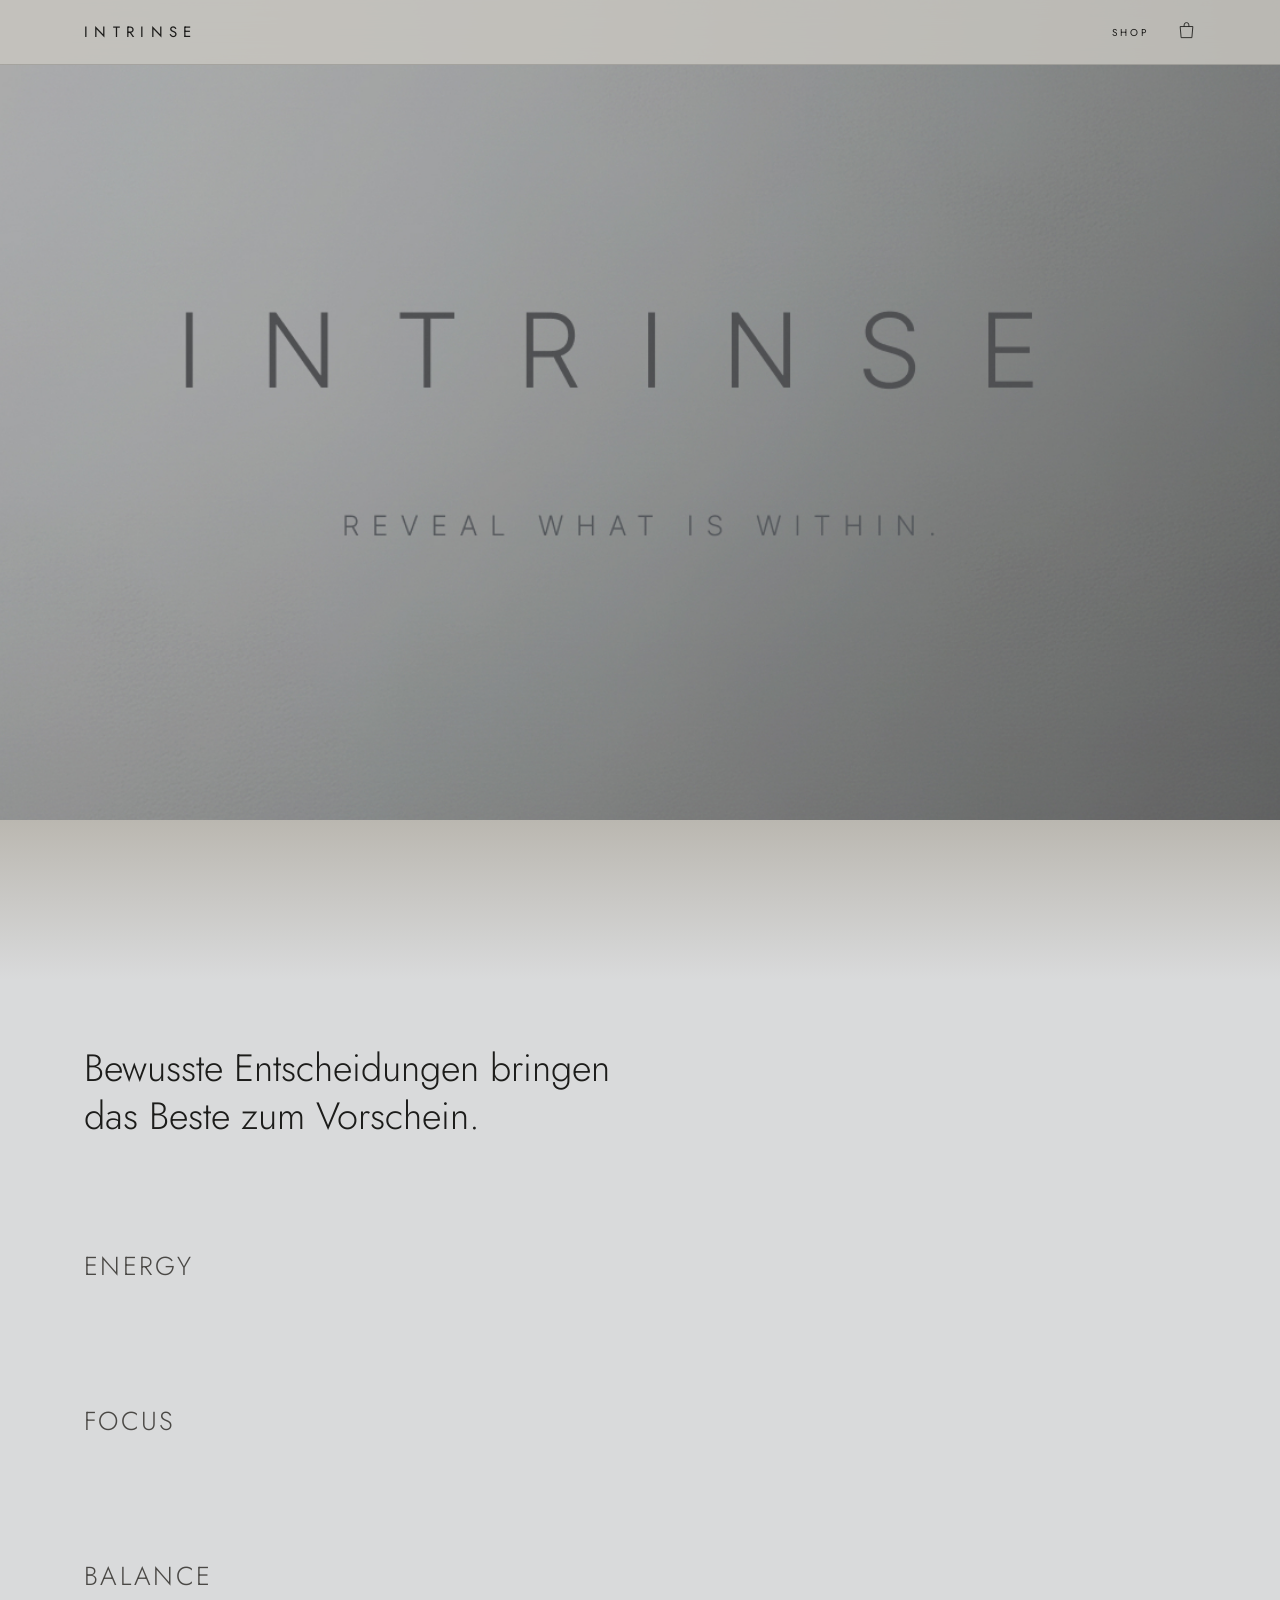
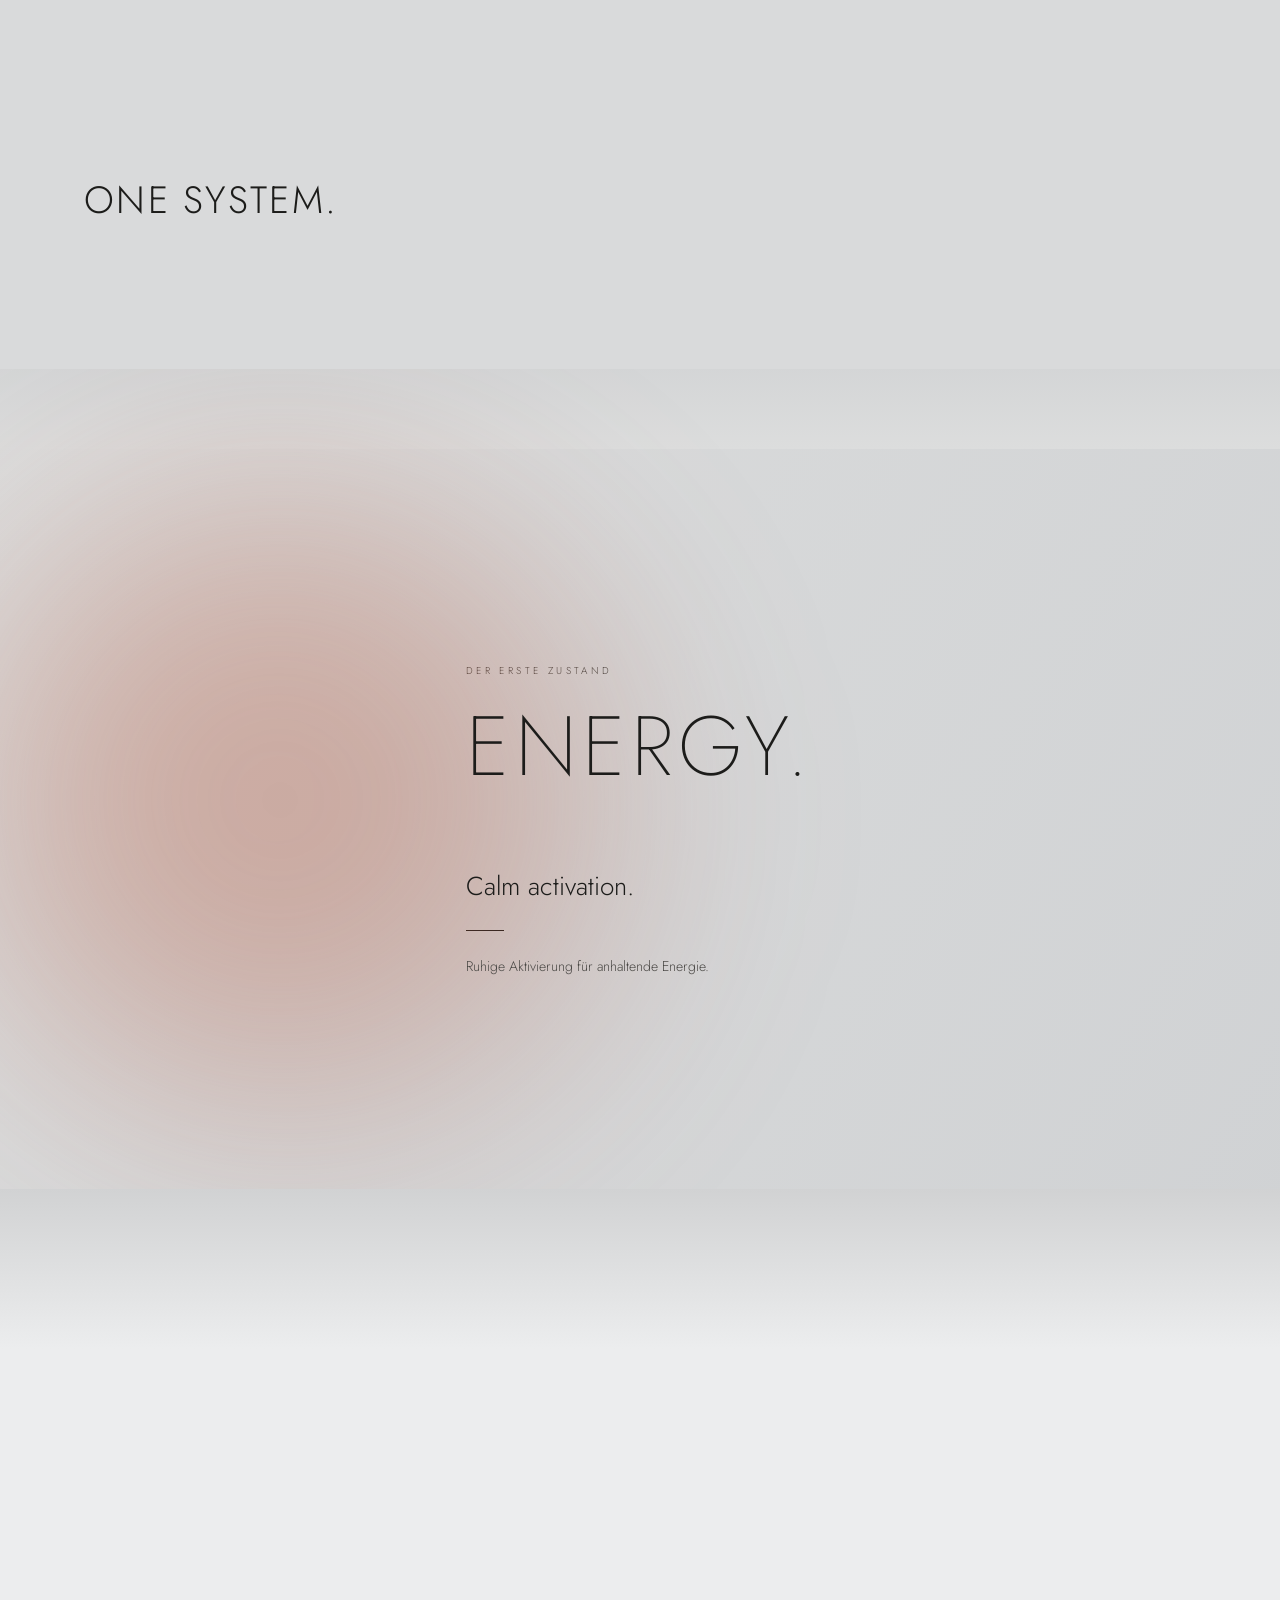
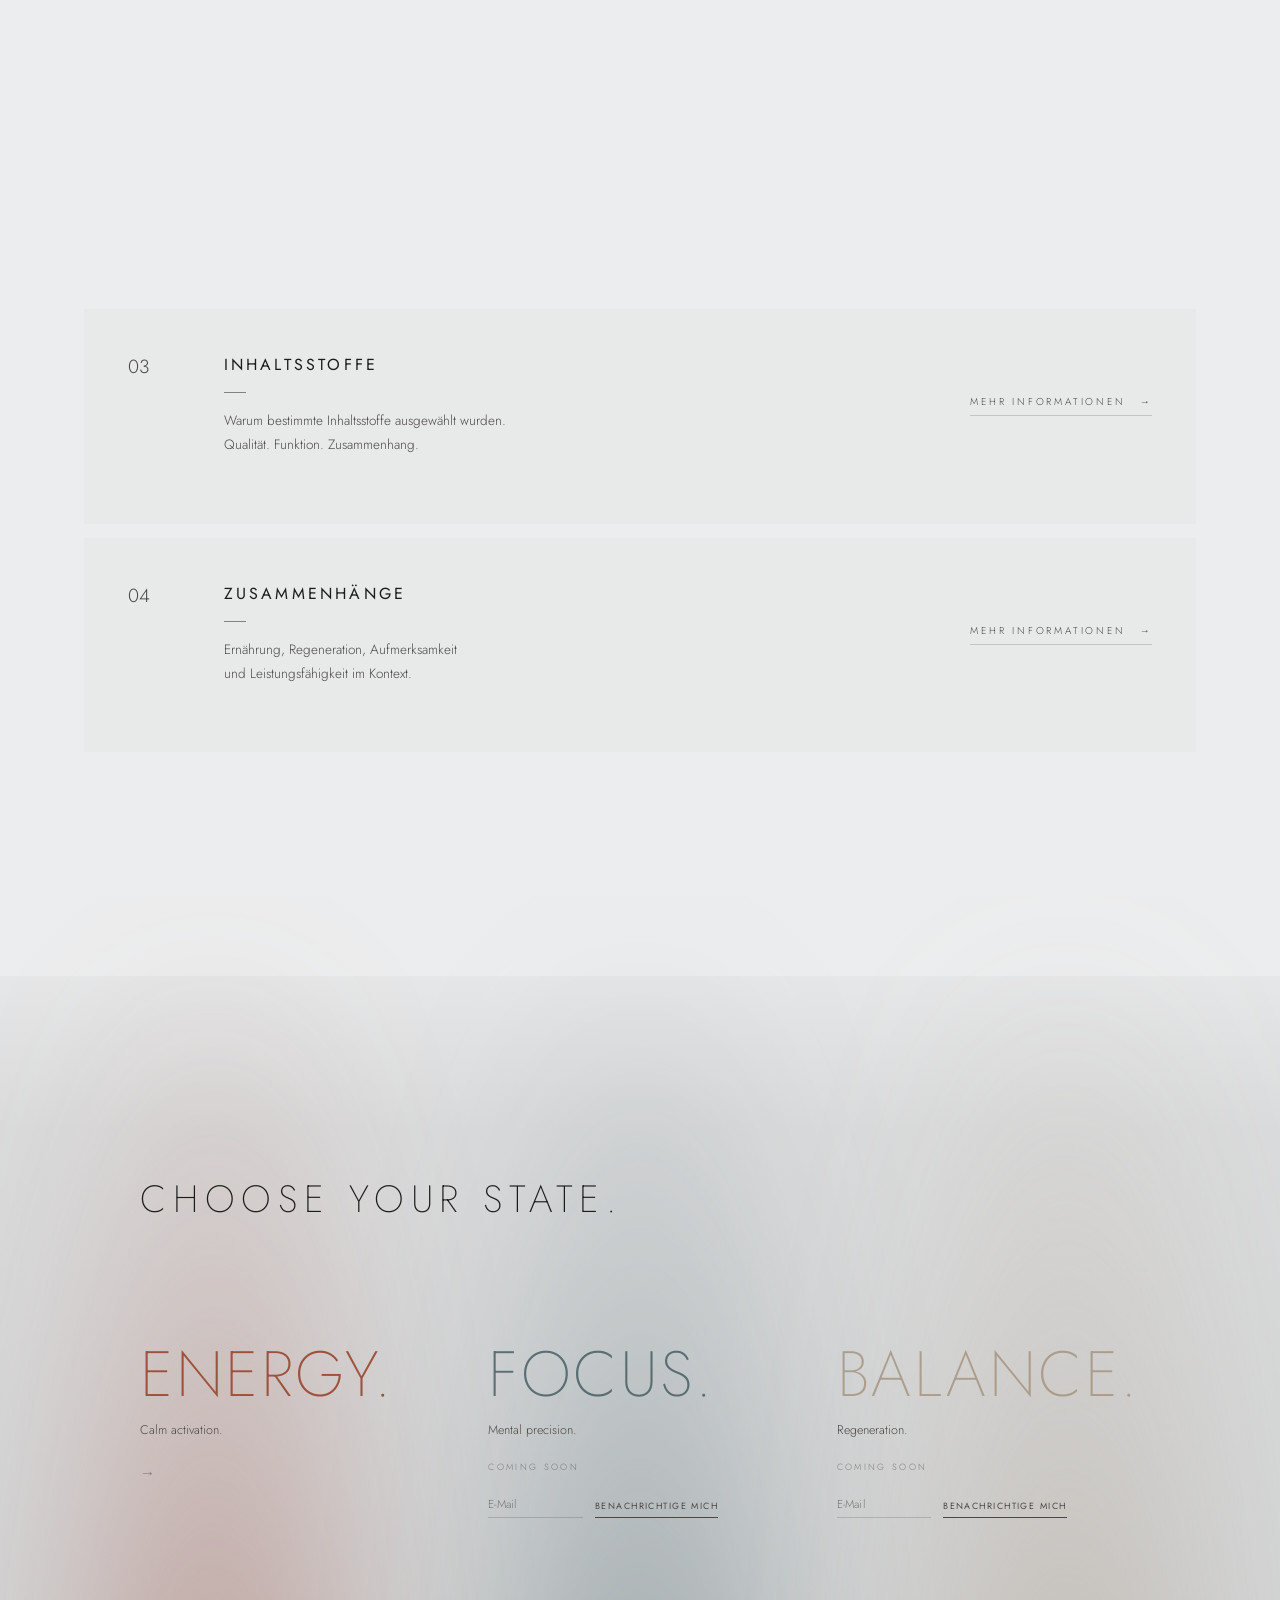
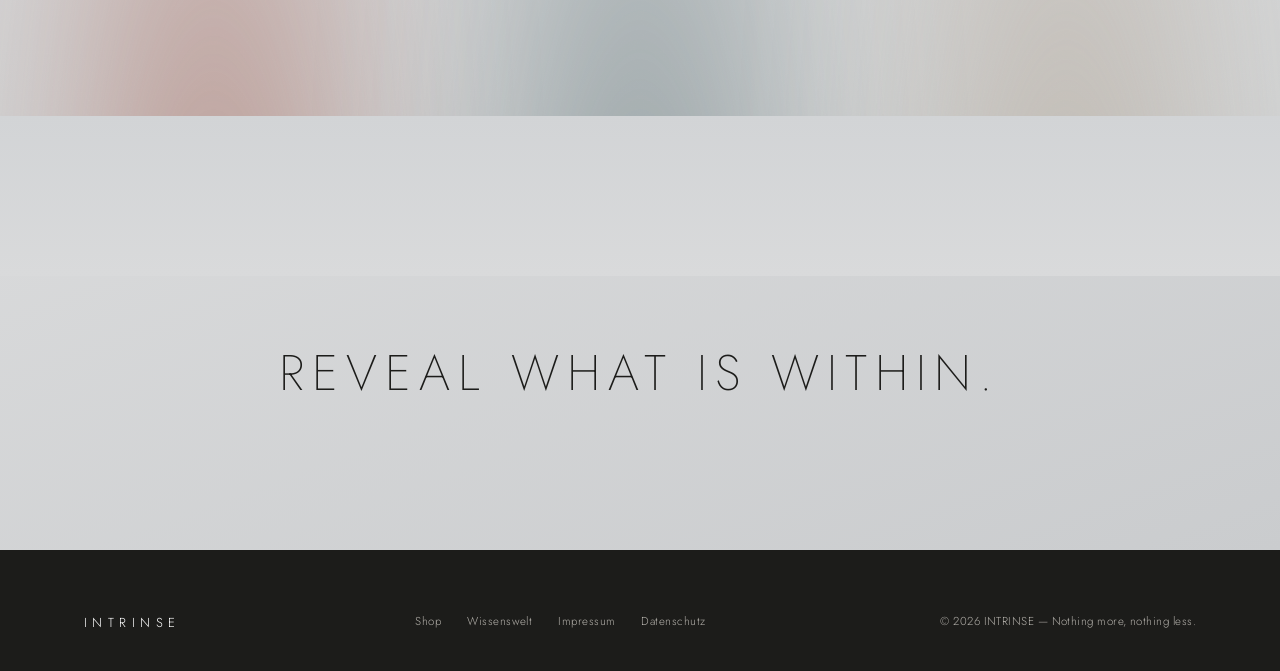
==== commit d6dd6d0e: "Define explicit line-height on every multi-line-capable text style Several recurring styles left lin" ====
--- a/index.html
+++ b/index.html
@@ -69,7 +69,7 @@
 .phi-statement{font-weight:300;font-size:clamp(26px,3.4vw,38px);line-height:1.25;letter-spacing:0;max-width:600px}
 .phi-states{margin-top:clamp(80px,12vh,120px);display:flex;flex-direction:column;gap:clamp(70px,13vh,130px)}
 .phi-states span{display:block;font-weight:300;font-size:clamp(19px,2.2vw,26px);letter-spacing:.09em;color:var(--ink-soft)}
-.phi-onesystem{margin-top:clamp(140px,20vh,220px);font-weight:300;font-size:clamp(26px,3.4vw,38px);letter-spacing:.06em}
+.phi-onesystem{margin-top:clamp(140px,20vh,220px);font-weight:300;font-size:clamp(26px,3.4vw,38px);line-height:1.32;letter-spacing:.06em}
 
 h2{font-weight:200;font-size:clamp(21px,3.1vw,38px);letter-spacing:.18em;line-height:1.32}
 
@@ -83,8 +83,8 @@
     radial-gradient(ellipse at 50% 50%,rgba(156,74,58,.24) 0%,rgba(156,74,58,.17) 38%,rgba(156,74,58,.08) 58%,transparent 80%);
   filter:blur(90px);pointer-events:none;z-index:1}
 .en-h{font-size:clamp(40px,7vw,84px);font-weight:200;letter-spacing:.06em;line-height:1;color:var(--ink);position:relative;z-index:2}
-.en-tag{font-size:clamp(19px,2.4vw,26px);font-weight:300;margin-top:clamp(56px,9vh,110px);position:relative;z-index:2}
-.en-body{font-size:14px;color:var(--ink-soft);margin-top:6px;max-width:46ch;position:relative;z-index:2}
+.en-tag{font-size:clamp(19px,2.4vw,26px);font-weight:300;line-height:1.32;margin-top:clamp(56px,9vh,110px);position:relative;z-index:2}
+.en-body{font-size:14px;line-height:1.32;color:var(--ink-soft);margin-top:6px;max-width:46ch;position:relative;z-index:2}
 
 /* ── the decision — three equal states, color as falling light ── */
 #decision{background:linear-gradient(180deg,var(--paper) 0%,#dadbdc 26%,#d1d3d4 100%);overflow:hidden}
@@ -106,7 +106,7 @@
 .dec-1 .dec-name{color:var(--energy)}
 .dec-2 .dec-name{color:var(--focus);opacity:.78}
 .dec-3 .dec-name{color:var(--balance);opacity:.78}
-.dec-tag{display:block;font-size:12.5px;color:var(--ink-soft);margin-top:16px}
+.dec-tag{display:block;font-size:12.5px;line-height:1.32;color:var(--ink-soft);margin-top:16px}
 .dec-arrow{display:inline-block;margin-top:24px;font-size:15px;color:var(--ink-soft);opacity:.55;transition:transform .5s,opacity .5s}
 .dec-item:hover .dec-arrow{opacity:1;transform:translateX(6px)}
 .dec-soon{display:block;font-size:9px;letter-spacing:.26em;color:var(--ink-soft);margin-top:22px;opacity:.6}
@@ -118,7 +118,7 @@
 .dec-notify button{flex:none;background:transparent;border:none;border-bottom:1px solid var(--ink-soft);color:var(--ink-soft);font-family:var(--f);font-size:9px;letter-spacing:.16em;padding:5px 0;cursor:pointer;white-space:nowrap;transition:color .3s,border-color .3s}
 .dec-notify button:hover{color:var(--ink);border-color:var(--ink)}
 .dec-notify.hide{display:none}
-.dec-notify-msg{display:none;margin-top:18px;font-size:10.5px;letter-spacing:.03em;color:var(--ink-soft)}
+.dec-notify-msg{display:none;margin-top:18px;font-size:10.5px;line-height:1.32;letter-spacing:.03em;color:var(--ink-soft)}
 .dec-notify-msg.show{display:block}
 
 /* ── knowledge ── */
@@ -138,7 +138,7 @@
 .k-row.open .k-body{max-height:1900px}
 .k-row-long.open .k-body{max-height:16000px}
 .k-body-in{padding-top:30px;font-size:13.8px;line-height:1.95;color:var(--ink-soft);max-width:66ch}
-.k-body-in h4{font-size:11px;letter-spacing:.28em;color:var(--ink);font-weight:400;margin:30px 0 12px}
+.k-body-in h4{font-size:11px;line-height:1.95;letter-spacing:.28em;color:var(--ink);font-weight:400;margin:30px 0 12px}
 .k-body-in h4:first-child{margin-top:0}
 .k-body-in p{margin-bottom:13px}
 .k-body-in ul{list-style:none;margin:8px 0 16px}
@@ -148,10 +148,10 @@
 /* ── closing ── */
 #reveal{background:linear-gradient(160deg,#d9dadb,#caccce);text-align:center}
 #reveal::before{background:linear-gradient(180deg,#d2d4d6,#d9dadb)}
-.rv{font-size:clamp(24px,4.2vw,50px);font-weight:200;letter-spacing:.16em}
+.rv{font-size:clamp(24px,4.2vw,50px);font-weight:200;line-height:1.32;letter-spacing:.16em}
 .rv-p{font-size:14.5px;color:var(--ink-soft);line-height:2;margin-top:30px;max-width:46ch;margin-left:auto;margin-right:auto}
 
-footer{background:var(--ink);color:#b4b1ab;padding:64px 0 40px;font-size:11.5px;letter-spacing:.04em}
+footer{background:var(--ink);color:#b4b1ab;padding:64px 0 40px;font-size:11.5px;line-height:1.32;letter-spacing:.04em}
 .f-g{display:flex;justify-content:space-between;flex-wrap:wrap;gap:30px}
 .f-g a:hover{color:#fff}
 .f-links{display:flex;gap:26px}
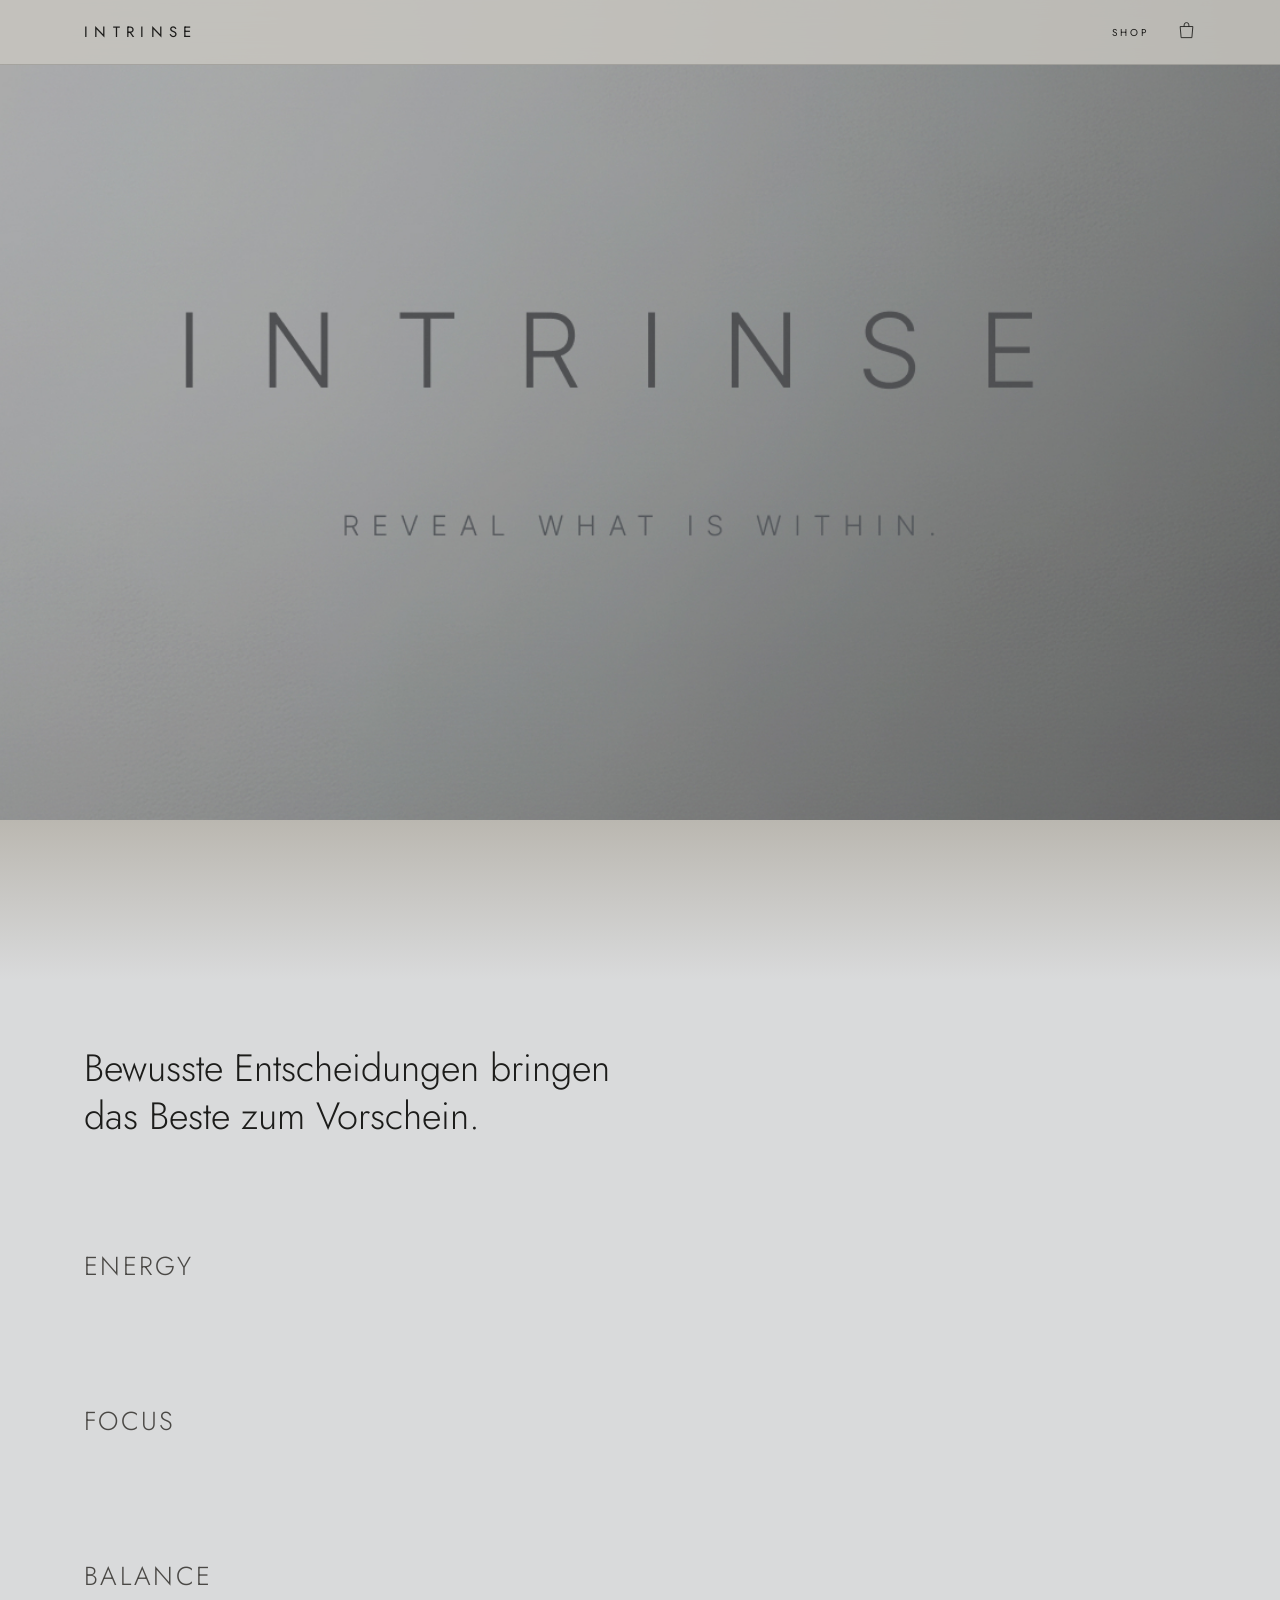
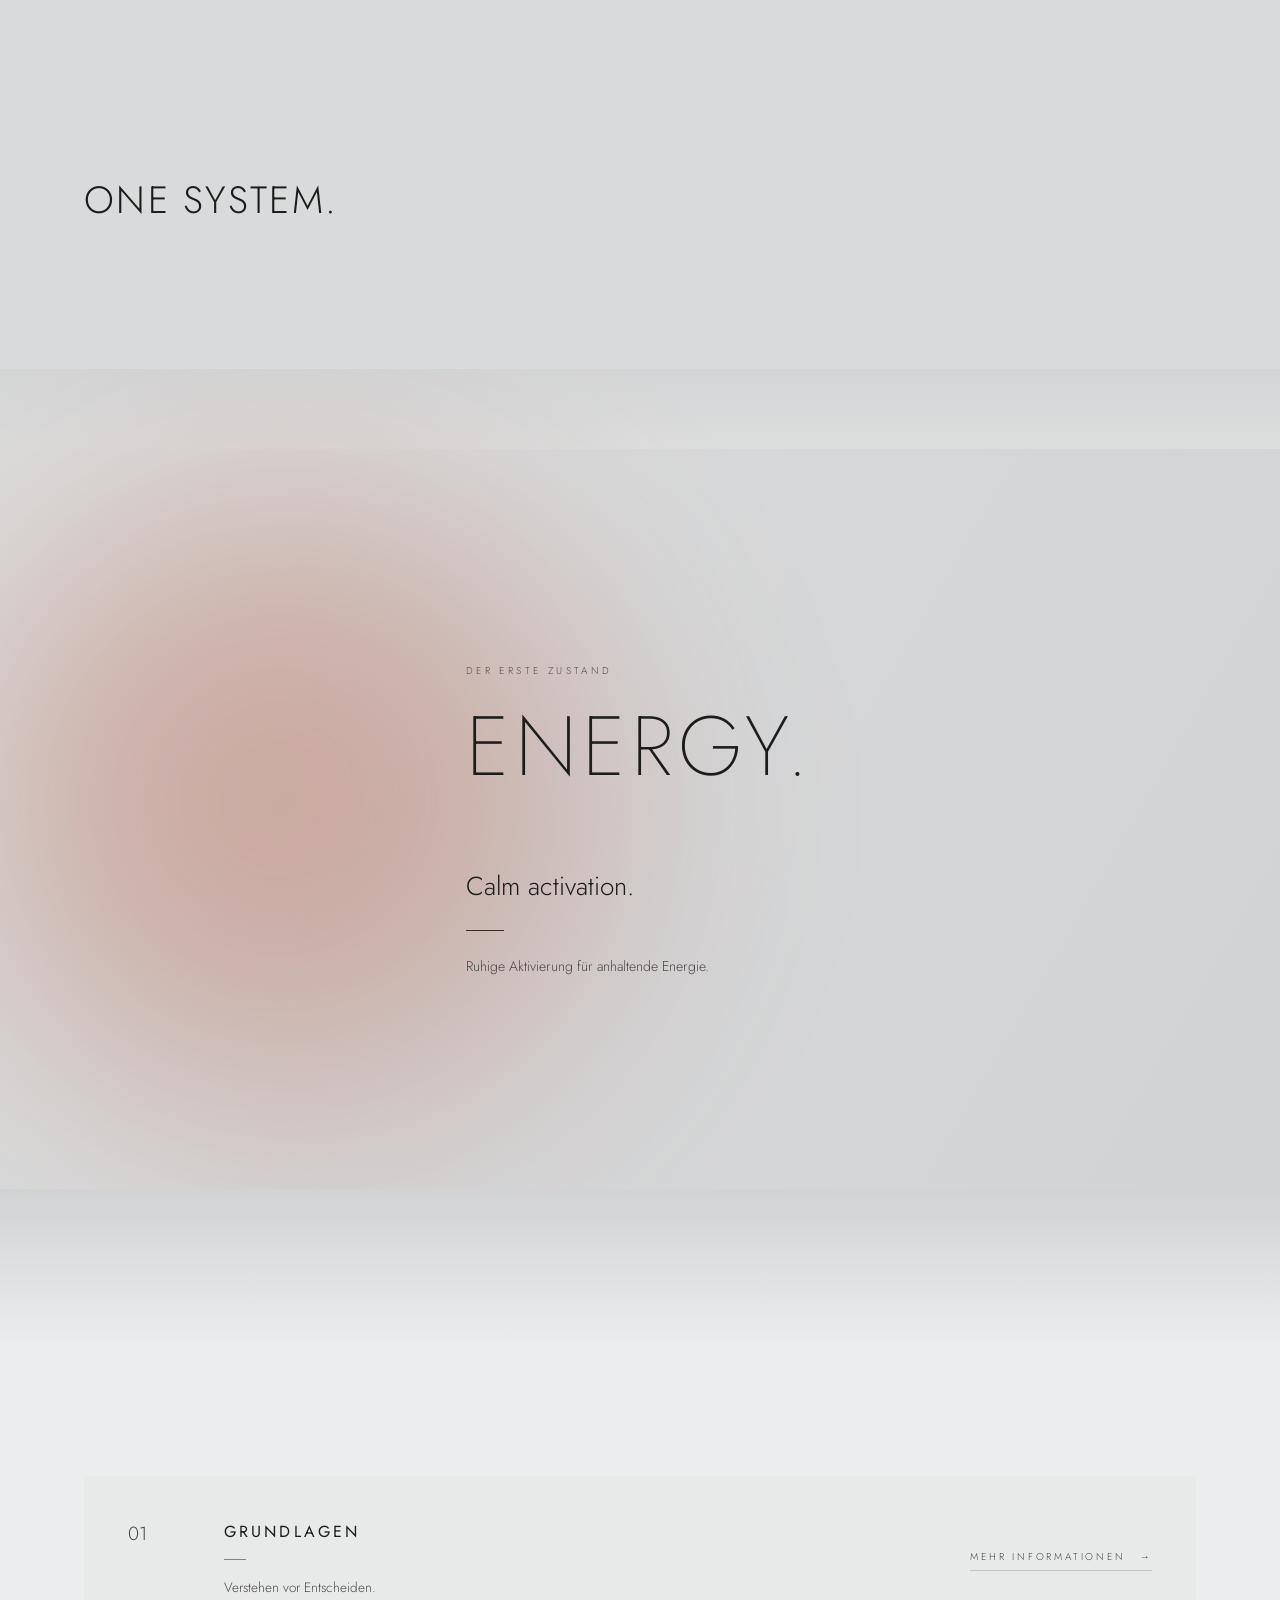
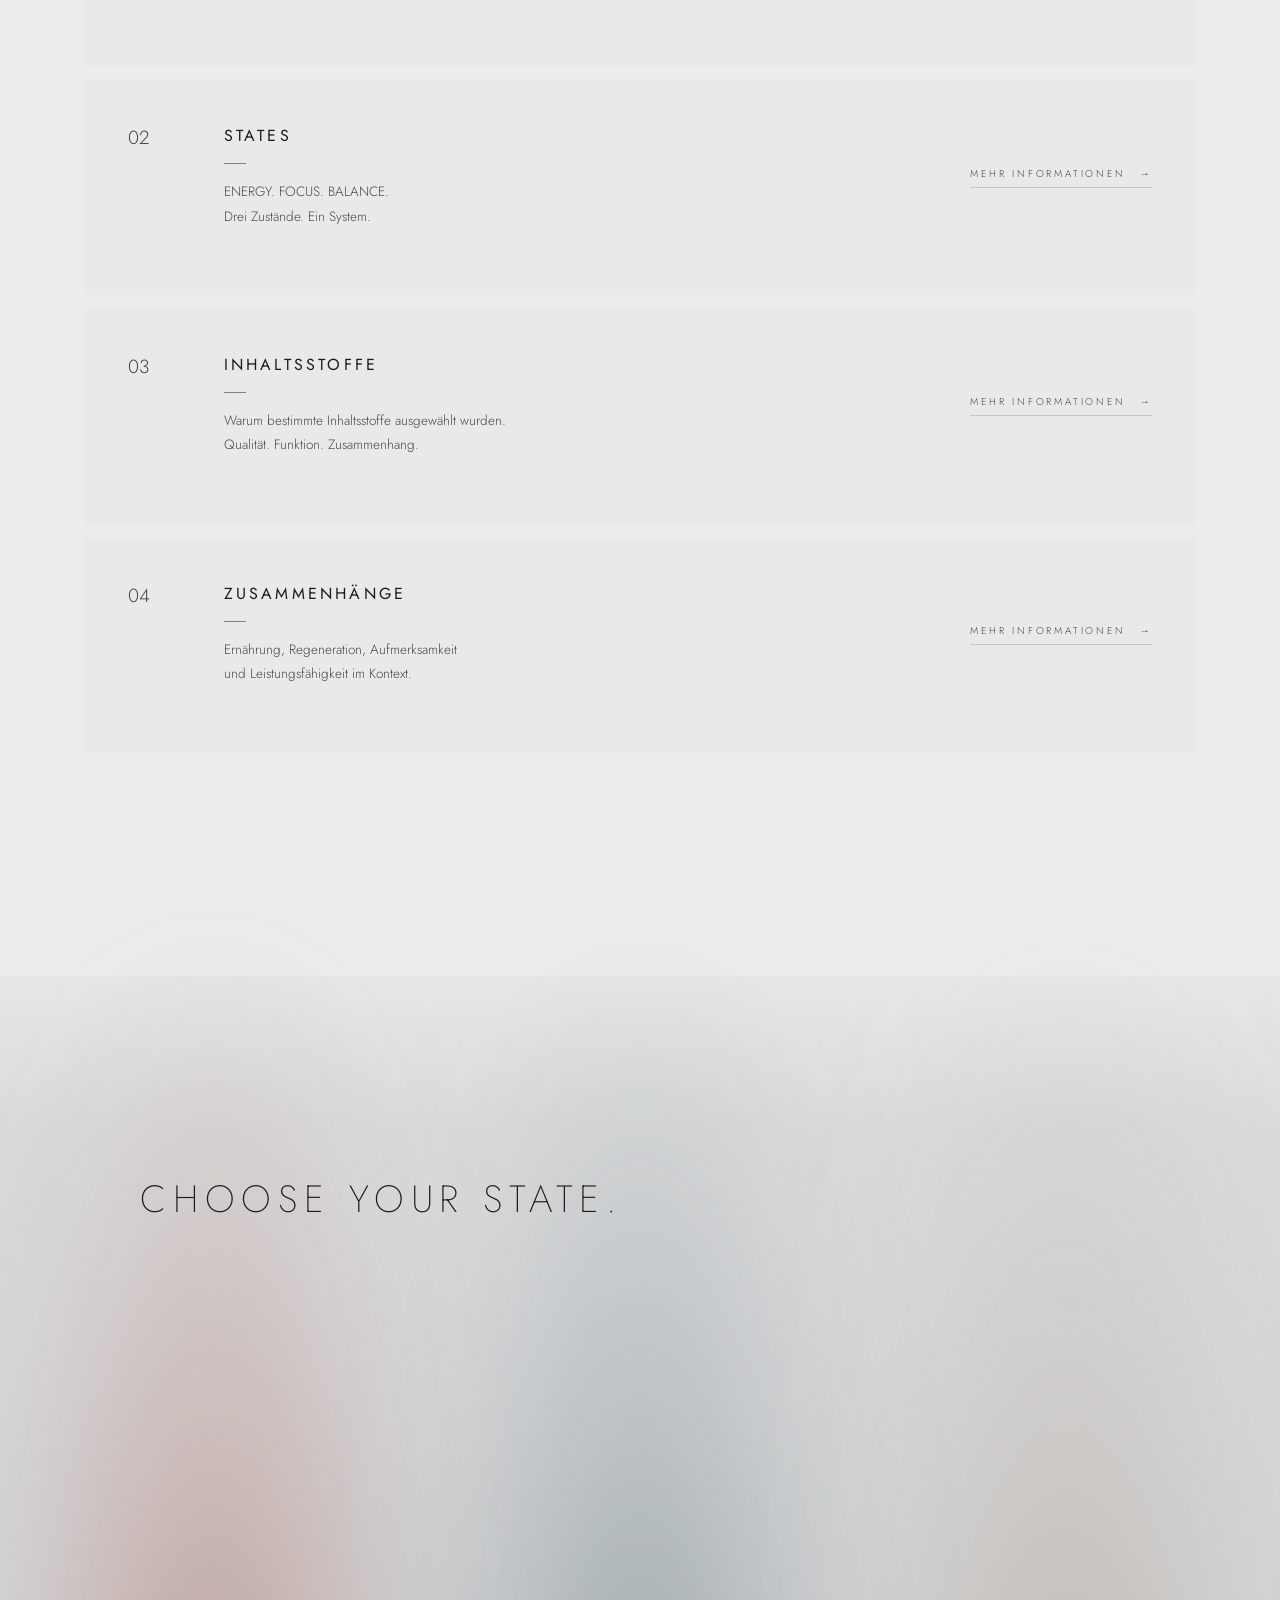
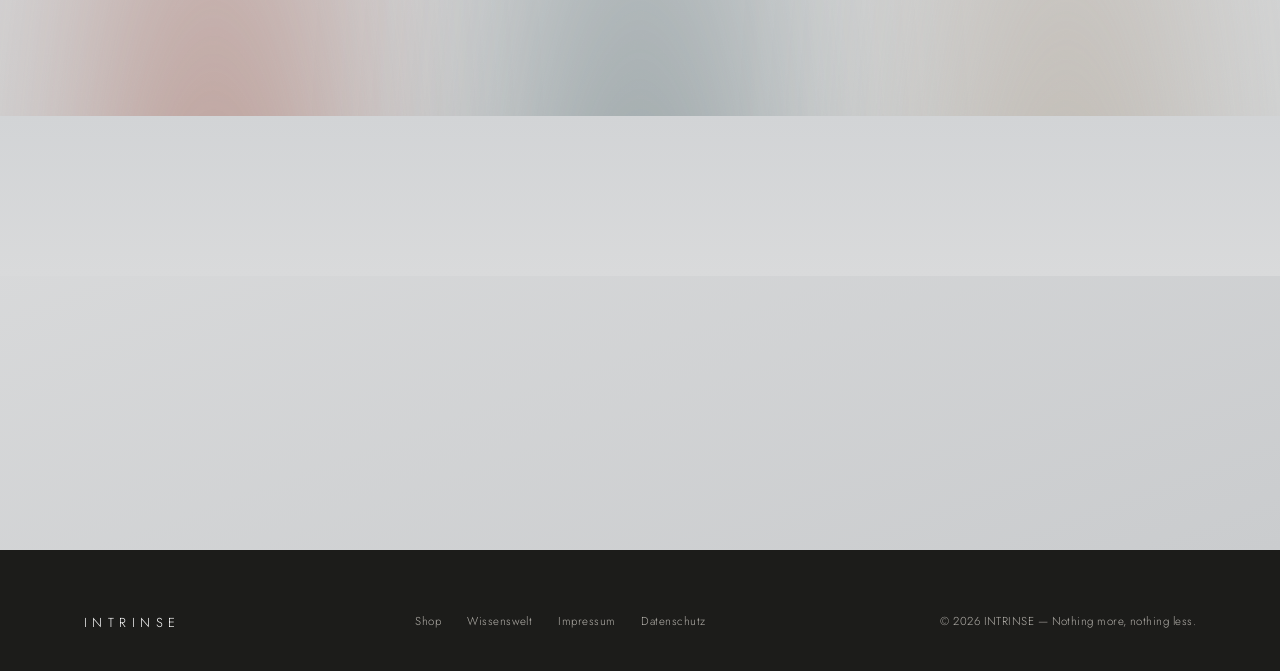
==== commit 1fee3d31: "Fix three mobile-only rendering issues (iOS Safari) 1. ENERGY atmosphere showed hard rectangular sea" ====
--- a/index.html
+++ b/index.html
@@ -167,7 +167,31 @@
   #hero{min-height:auto;padding:88px 0 40px}
   .hero-img{position:static;width:100%;height:auto;object-fit:contain}
   .dec-grid{grid-template-columns:1fr;row-gap:64px}
-  .dec-atmosphere{flex-direction:column}
+
+  /* mobile fix 3 — cooler header, harmonized with hero instead of the old warm tone */
+  nav{background:rgba(217,218,219,.86)}
+
+  /* mobile fix 1 — plain radial gradient on the section itself, no blur/border-radius blob
+     (iOS Safari can show hard rectangular seams when clipping a blurred, irregularly-shaped element) */
+  .en-glow{left:0;right:0;top:0;bottom:0;width:auto;height:auto;max-width:none;max-height:none;
+    transform:none;border-radius:0;filter:none;
+    background:radial-gradient(ellipse 100% 65% at 35% 42%,rgba(199,104,72,.30) 0%,rgba(156,74,58,.20) 32%,rgba(156,74,58,.08) 56%,transparent 76%)}
+
+  /* mobile fix 1+2 — same technique for the stacked Choose Your State atmosphere,
+     with distinct color zones and a real (but soft) gap between Focus and Balance */
+  .dec-atmosphere{flex-direction:column;background:linear-gradient(180deg,
+      rgba(156,74,58,.32) 0%,
+      rgba(156,74,58,.10) 16%,
+      transparent 26%,
+      transparent 34%,
+      rgba(60,85,91,.28) 46%,
+      rgba(60,85,91,.08) 58%,
+      transparent 63%,
+      transparent 66%,
+      rgba(163,143,121,.30) 78%,
+      rgba(163,143,121,.12) 92%,
+      transparent 100%)}
+  .dec-beam::before{display:none}
 }
 @media(prefers-reduced-motion:reduce){*{transition:none!important;animation:none!important}}
 </style>
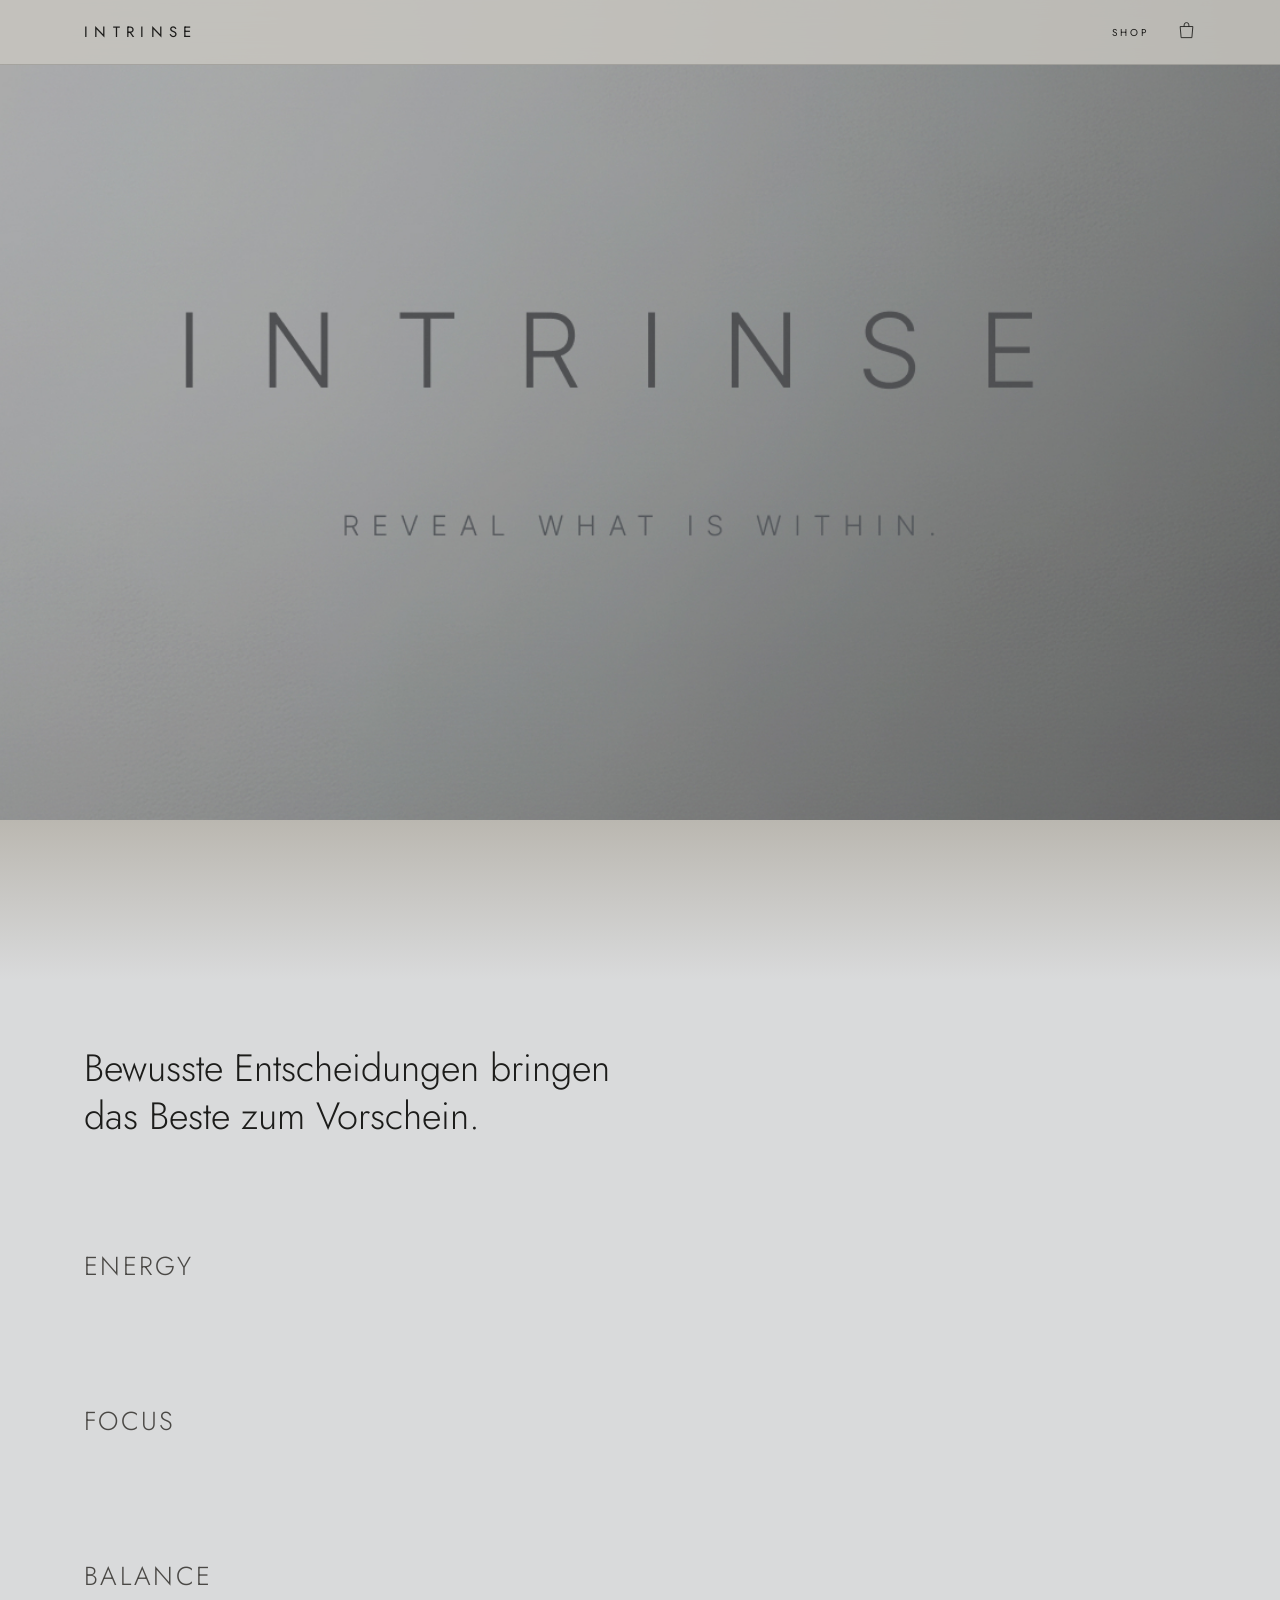
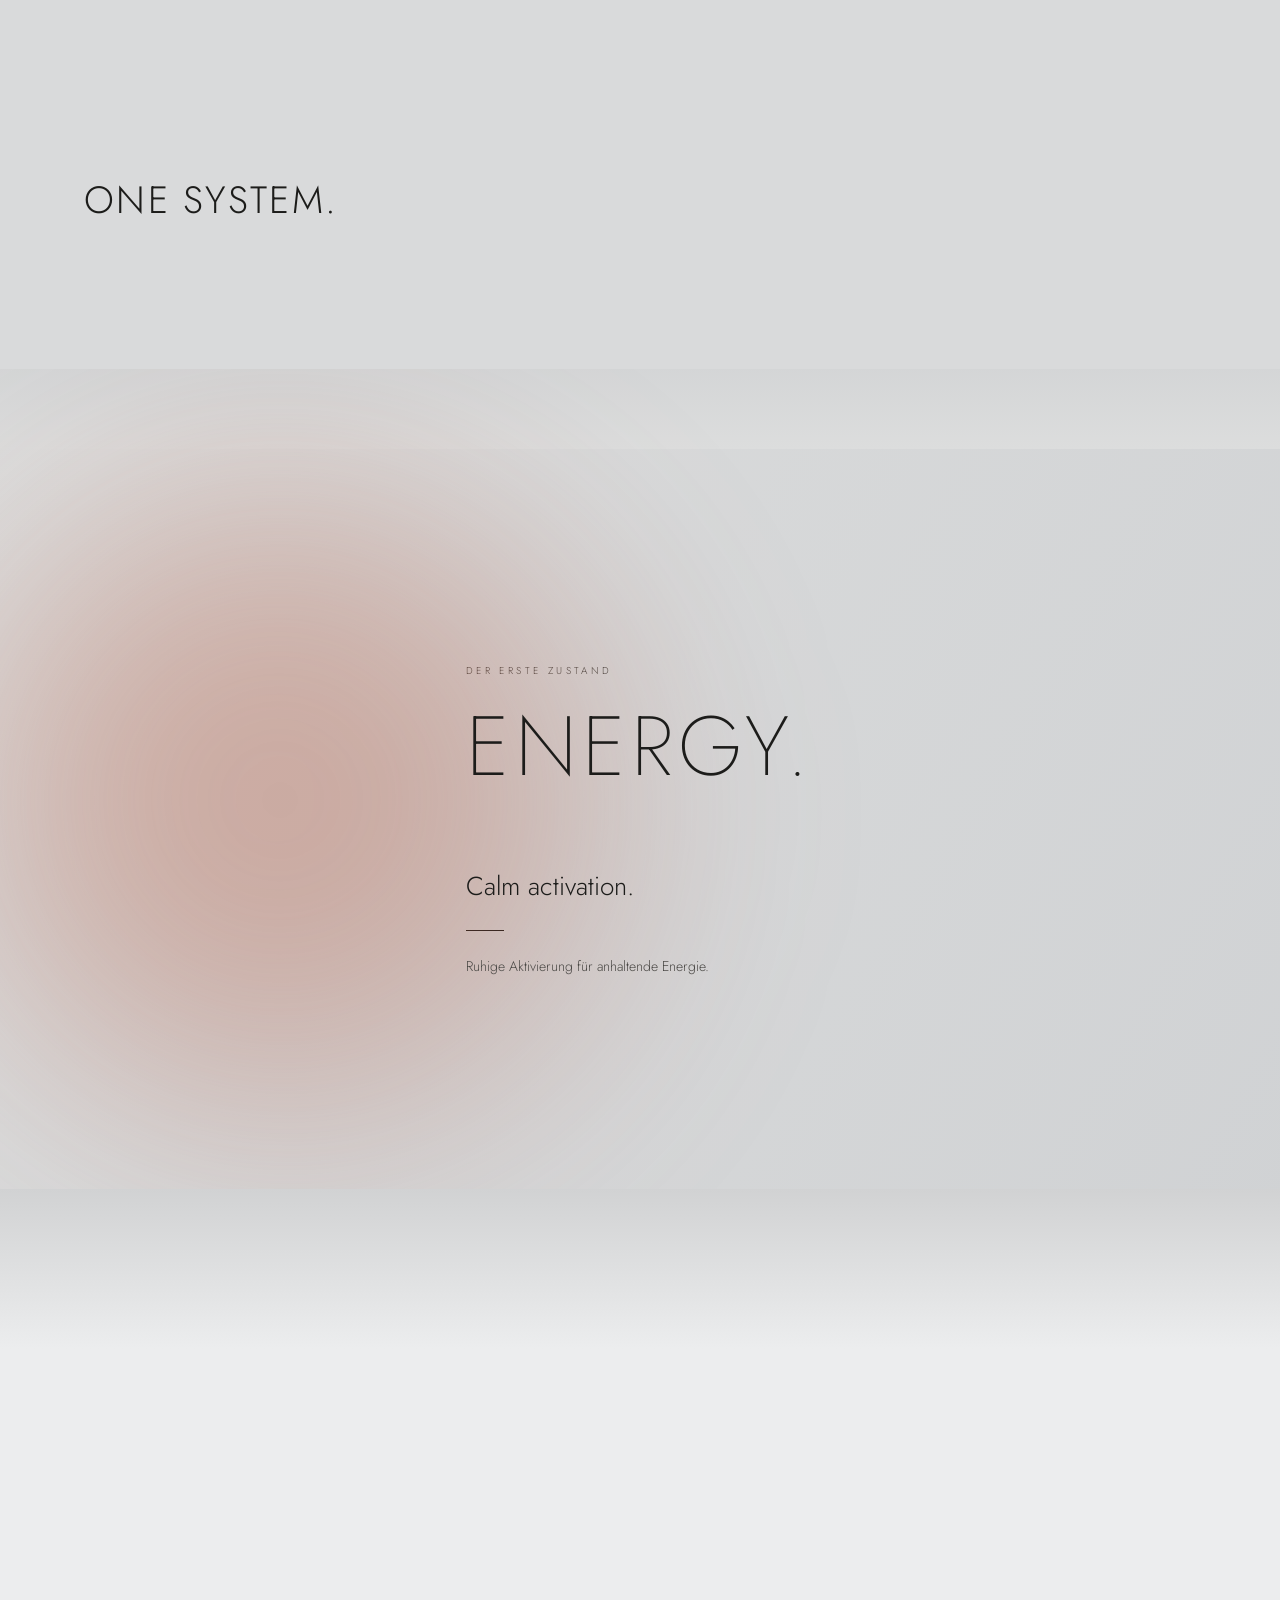
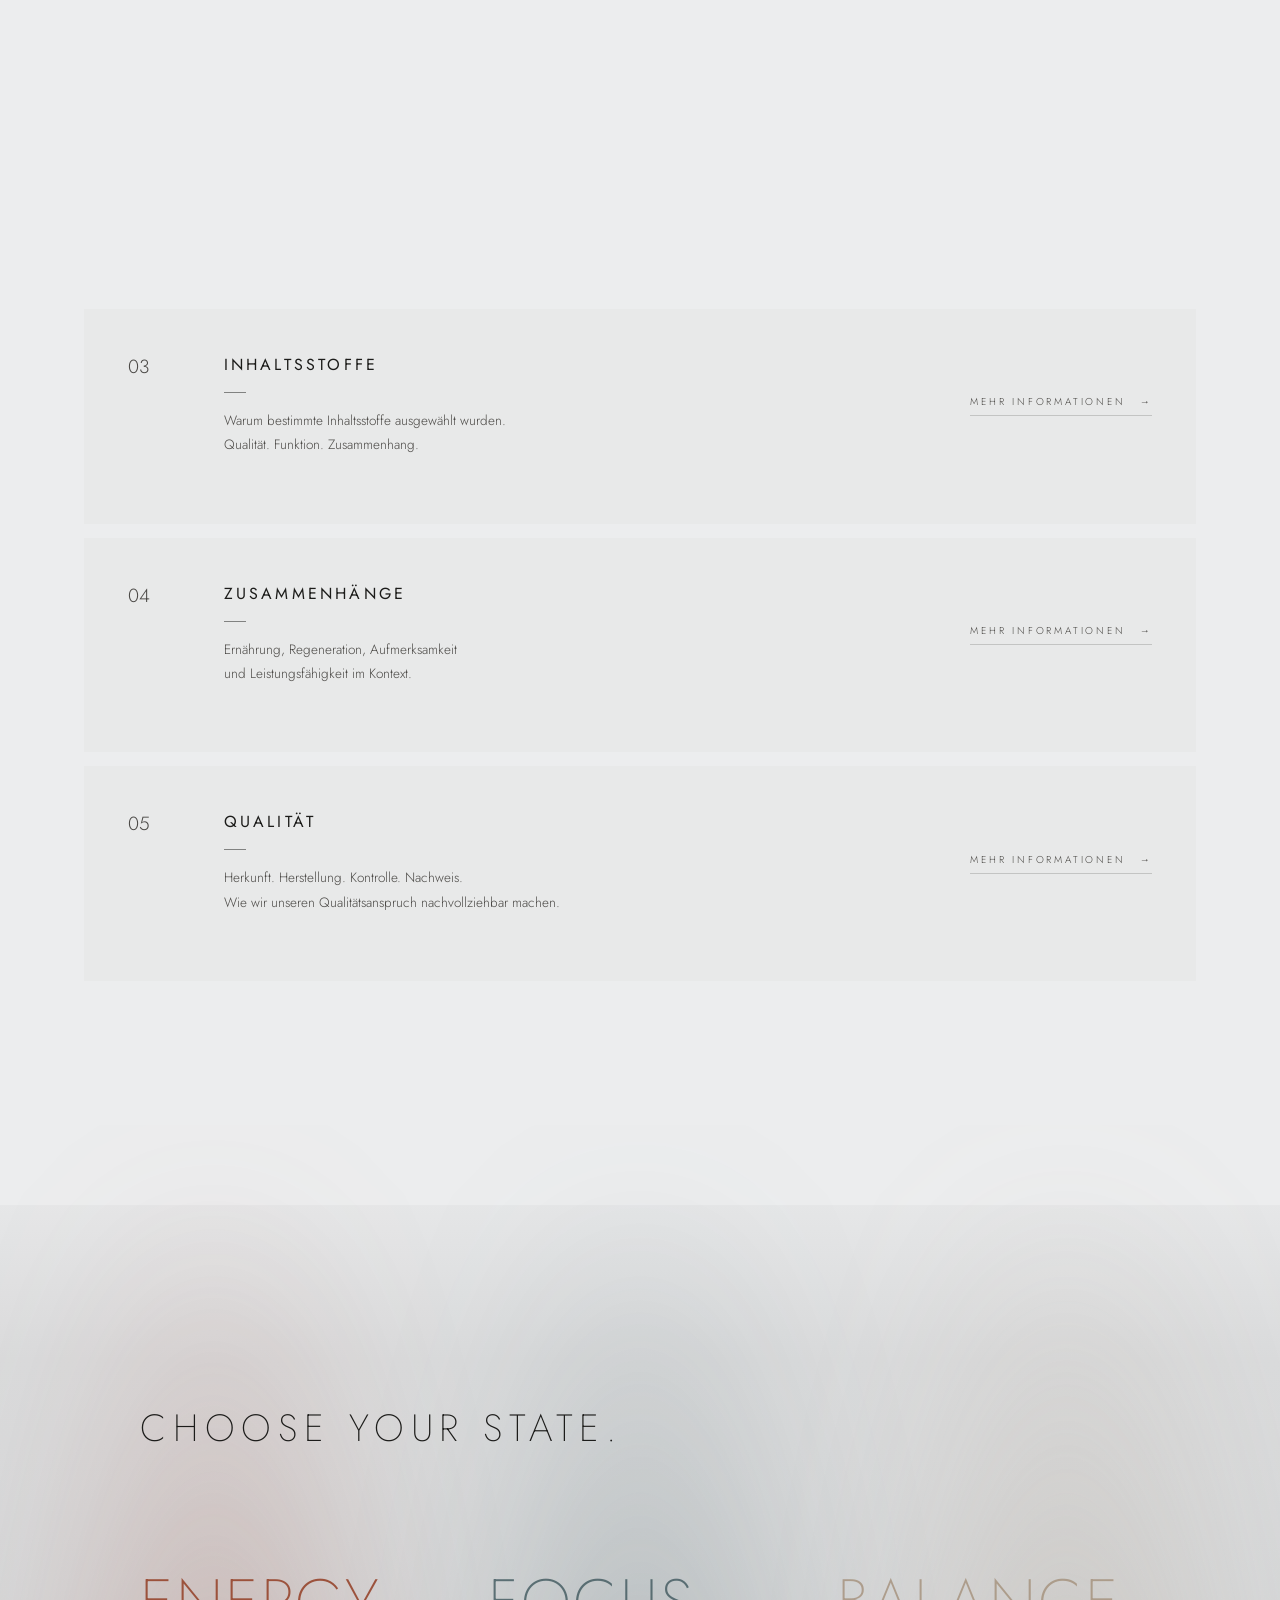
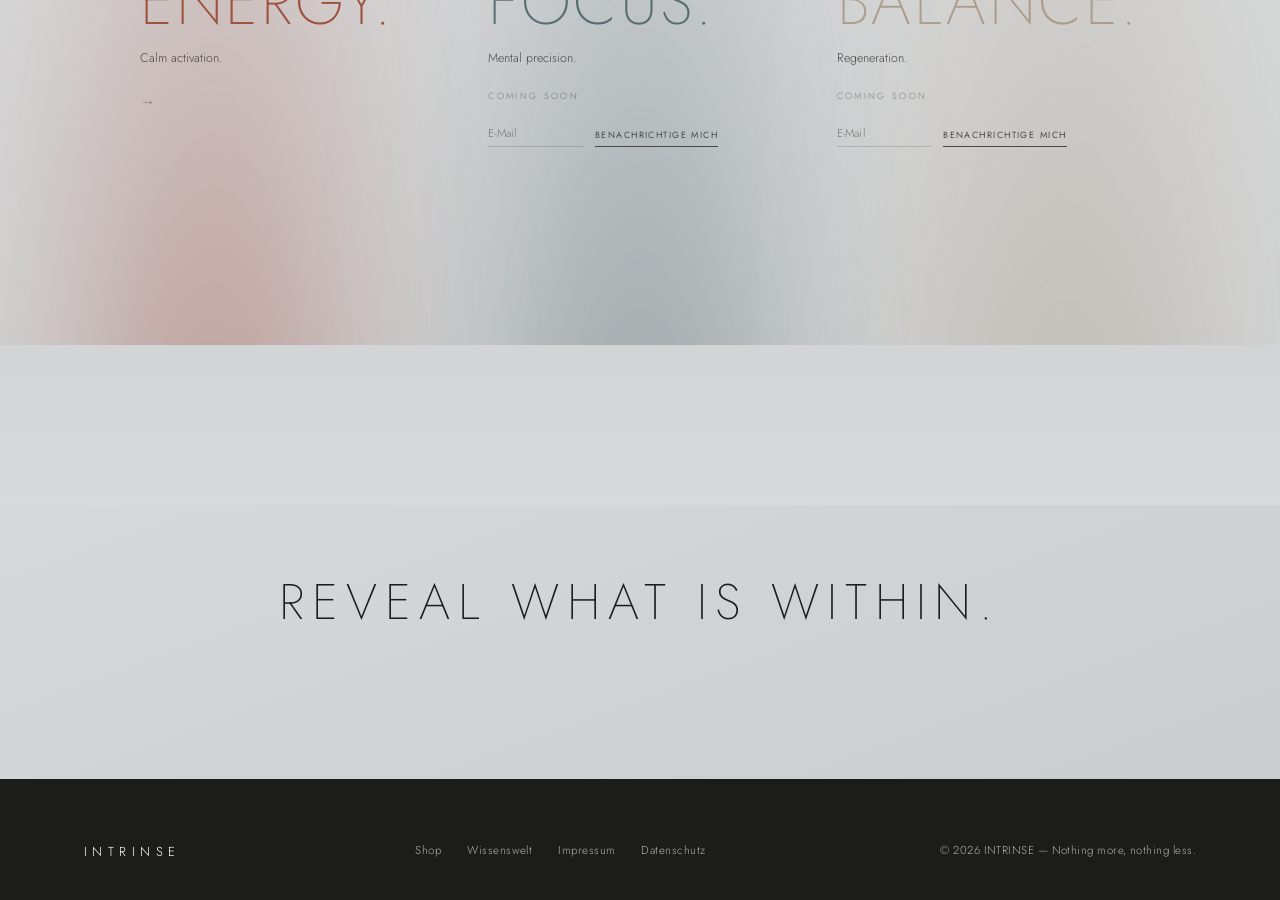
==== commit 7786d38c: "Wissenswelt um Kapitel 05 — Qualität erweitern Neues Akkordeon-Kapitel mit interaktivem Inhaltsverze" ====
--- a/index.html
+++ b/index.html
@@ -40,6 +40,7 @@
 .sr-d2{transition-delay:.24s}
 .sr-d3{transition-delay:.36s}
 .sr-d4{transition-delay:.48s}
+.sr-d5{transition-delay:.6s}
 
 /* ── nav ── */
 nav{position:fixed;top:0;left:0;right:0;z-index:100;background:rgba(201,198,192,.82);backdrop-filter:blur(14px);border-bottom:1px solid var(--hair)}
@@ -144,6 +145,18 @@
 .k-body-in ul{list-style:none;margin:8px 0 16px}
 .k-body-in li{padding-left:18px;position:relative;margin-bottom:6px}
 .k-body-in li::before{content:"—";position:absolute;left:0;opacity:.45}
+
+.qual-index{margin-top:8px;display:flex;flex-direction:column;max-width:420px}
+.qual-link{display:block;padding:14px 2px;border-bottom:1px solid var(--hair);transition:border-color .4s ease}
+.qual-link:hover{border-color:var(--ink)}
+.qual-link span{position:relative;display:inline-block;font-size:13.5px;font-weight:300;letter-spacing:.02em;color:var(--ink-soft);transition:color .4s ease}
+.qual-link:hover span{color:var(--ink)}
+.qual-link span::after{content:"";position:absolute;left:0;right:0;bottom:-4px;height:1px;background:var(--ink);opacity:0;transition:opacity .4s ease}
+.qual-link:hover span::after{opacity:.5}
+.qual-section{margin-top:34px;padding-top:28px;border-top:1px solid var(--hair)}
+.qual-section:first-of-type{margin-top:40px}
+.qual-section h4{margin-top:0}
+.qual-soon{font-size:11.5px;letter-spacing:.08em;color:var(--ink-soft);opacity:.6;font-style:italic}
 
 /* ── closing ── */
 #reveal{background:linear-gradient(160deg,#d9dadb,#caccce);text-align:center}
@@ -409,6 +422,58 @@
           <p>GRUNDLAGEN erklärt die Basis. STATES beschreiben die natürlichen Zustände menschlicher Leistungsfähigkeit. INHALTSSTOFFE zeigen, wie Formulierungen entwickelt werden. WISSENSWELT verbindet alles miteinander.</p>
         </div></div>
       </div>
+
+      <div class="k-row sr sr-d5" tabindex="0">
+        <div class="k-num">05</div>
+        <div>
+          <div class="k-h">QUALITÄT</div><div class="k-line"></div>
+          <div class="k-p">Herkunft. Herstellung. Kontrolle. Nachweis.<br>Wie wir unseren Qualitätsanspruch nachvollziehbar machen.</div>
+        </div>
+        <div class="k-more">MEHR INFORMATIONEN <span>&rarr;</span></div>
+        <div class="k-body"><div class="k-body-in">
+          <p>Qualität entsteht nicht am Ende der Produktion.</p>
+          <p>Sie entsteht durch die Summe bewusster Entscheidungen – von der Auswahl der Rohstoffe bis zur fertigen Dose. Deshalb machen wir auch unseren Qualitätsanspruch nachvollziehbar.</p>
+
+          <div class="qual-index" role="navigation" aria-label="Qualitätsverzeichnis">
+            <a href="#qual-rohstoffauswahl" class="qual-link"><span>Rohstoffauswahl</span></a>
+            <a href="#qual-herstellung" class="qual-link"><span>Herstellung</span></a>
+            <a href="#qual-kontrolle" class="qual-link"><span>Qualitätskontrolle</span></a>
+            <a href="#qual-labor" class="qual-link"><span>Laboranalysen</span></a>
+            <a href="#qual-zertifizierungen" class="qual-link"><span>Zertifizierungen</span></a>
+          </div>
+
+          <div class="qual-section" id="qual-rohstoffauswahl">
+            <h4>Rohstoffauswahl</h4>
+            <p class="qual-soon">Inhalt folgt in Kürze.</p>
+          </div>
+
+          <div class="qual-section" id="qual-herstellung">
+            <h4>Herstellung</h4>
+            <p class="qual-soon">Inhalt folgt in Kürze.</p>
+          </div>
+
+          <div class="qual-section" id="qual-kontrolle">
+            <h4>Qualitätskontrolle</h4>
+            <p class="qual-soon">Inhalt folgt in Kürze.</p>
+          </div>
+
+          <div class="qual-section" id="qual-labor">
+            <h4>Laboranalysen</h4>
+            <p class="qual-soon">Inhalt folgt in Kürze.</p>
+          </div>
+
+          <div class="qual-section" id="qual-zertifizierungen">
+            <h4>Zertifizierungen</h4>
+            <p class="qual-soon">Inhalt folgt in Kürze.</p>
+            <ul>
+              <li>GMP</li>
+              <li>HACCP</li>
+              <li>Bio-Zertifizierung</li>
+              <li>Weitere Nachweise folgen</li>
+            </ul>
+          </div>
+        </div></div>
+      </div>
     </div>
   </div>
 </section>
@@ -494,6 +559,7 @@
   r.onclick = toggle;
   r.onkeydown = e => { if (e.key === 'Enter' || e.key === ' ') { e.preventDefault(); toggle(); } };
 });
+document.querySelectorAll('.qual-link').forEach(a => a.addEventListener('click', e => e.stopPropagation()));
 
 /* ─── Notify me — FOCUS / BALANCE waitlist ─── */
 /* No mailing-list provider connected yet; wire this up (e.g. Klaviyo, Mailchimp) before launch. */
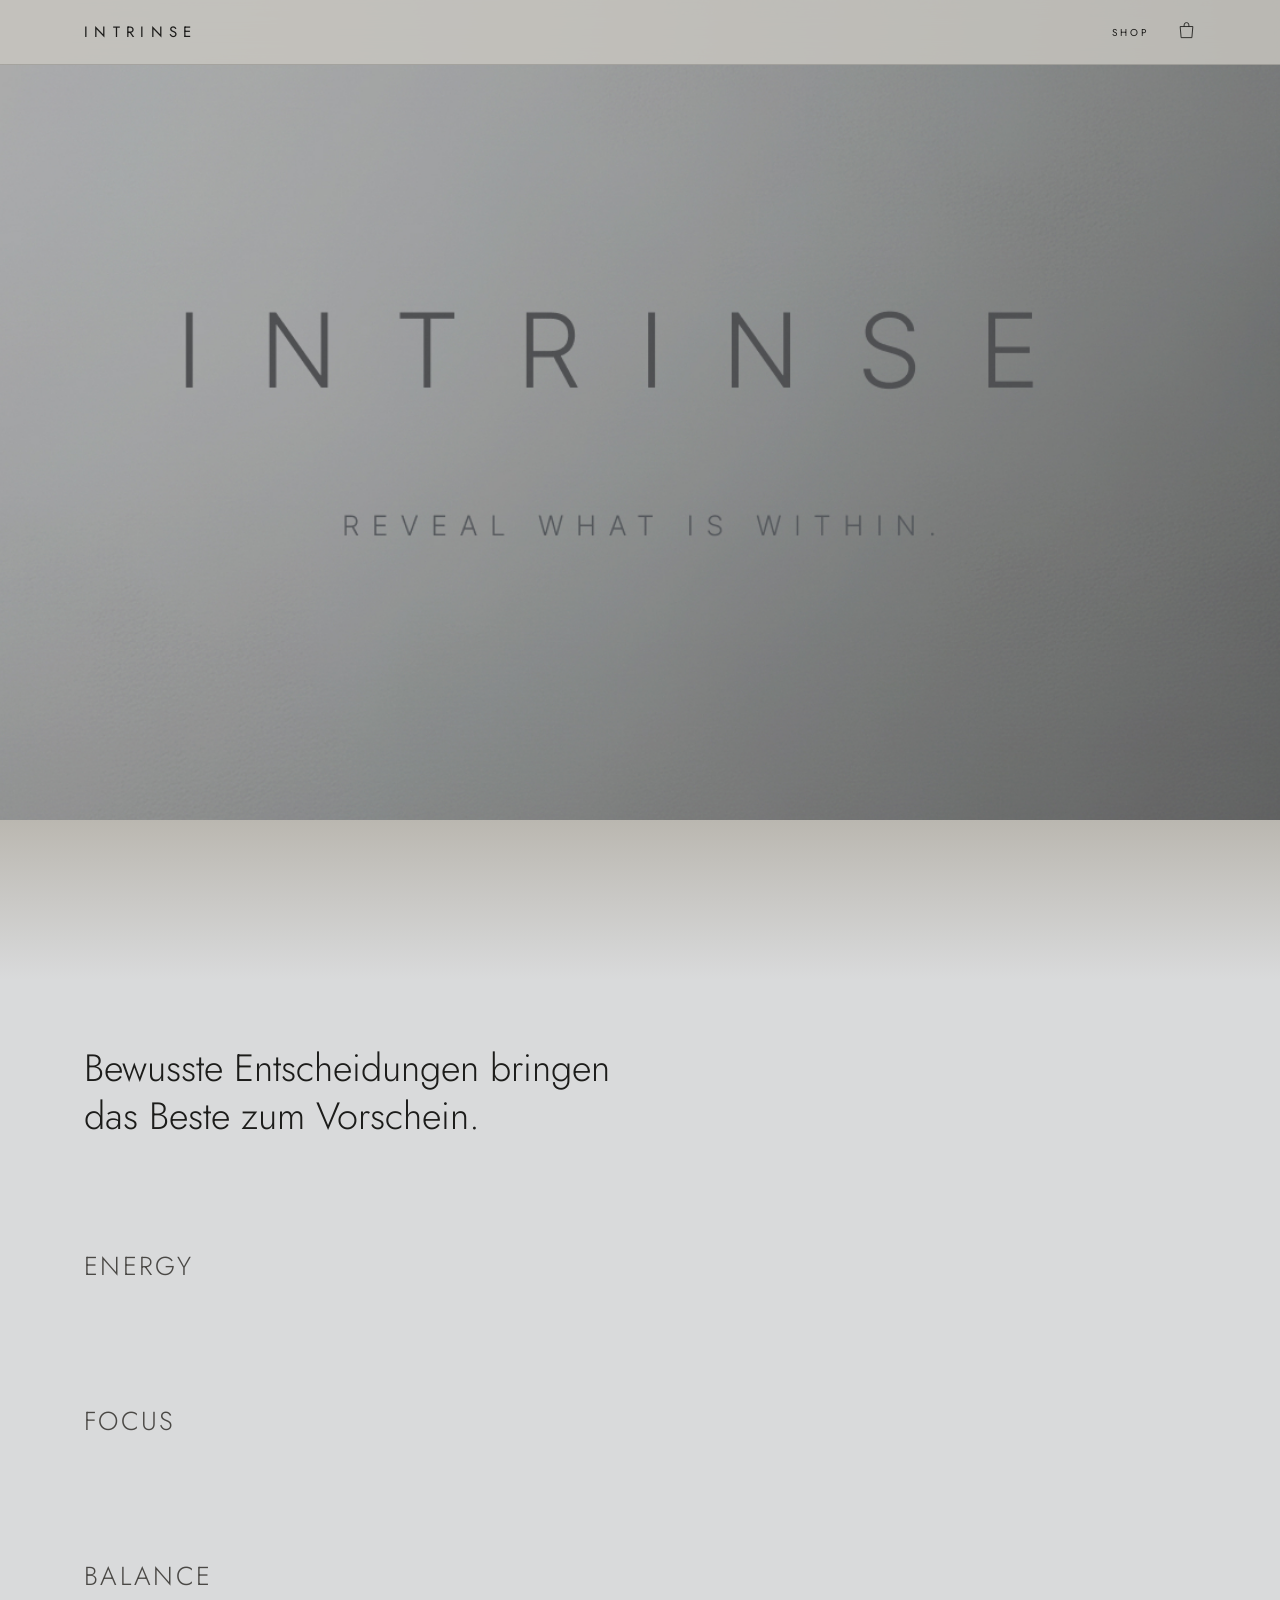
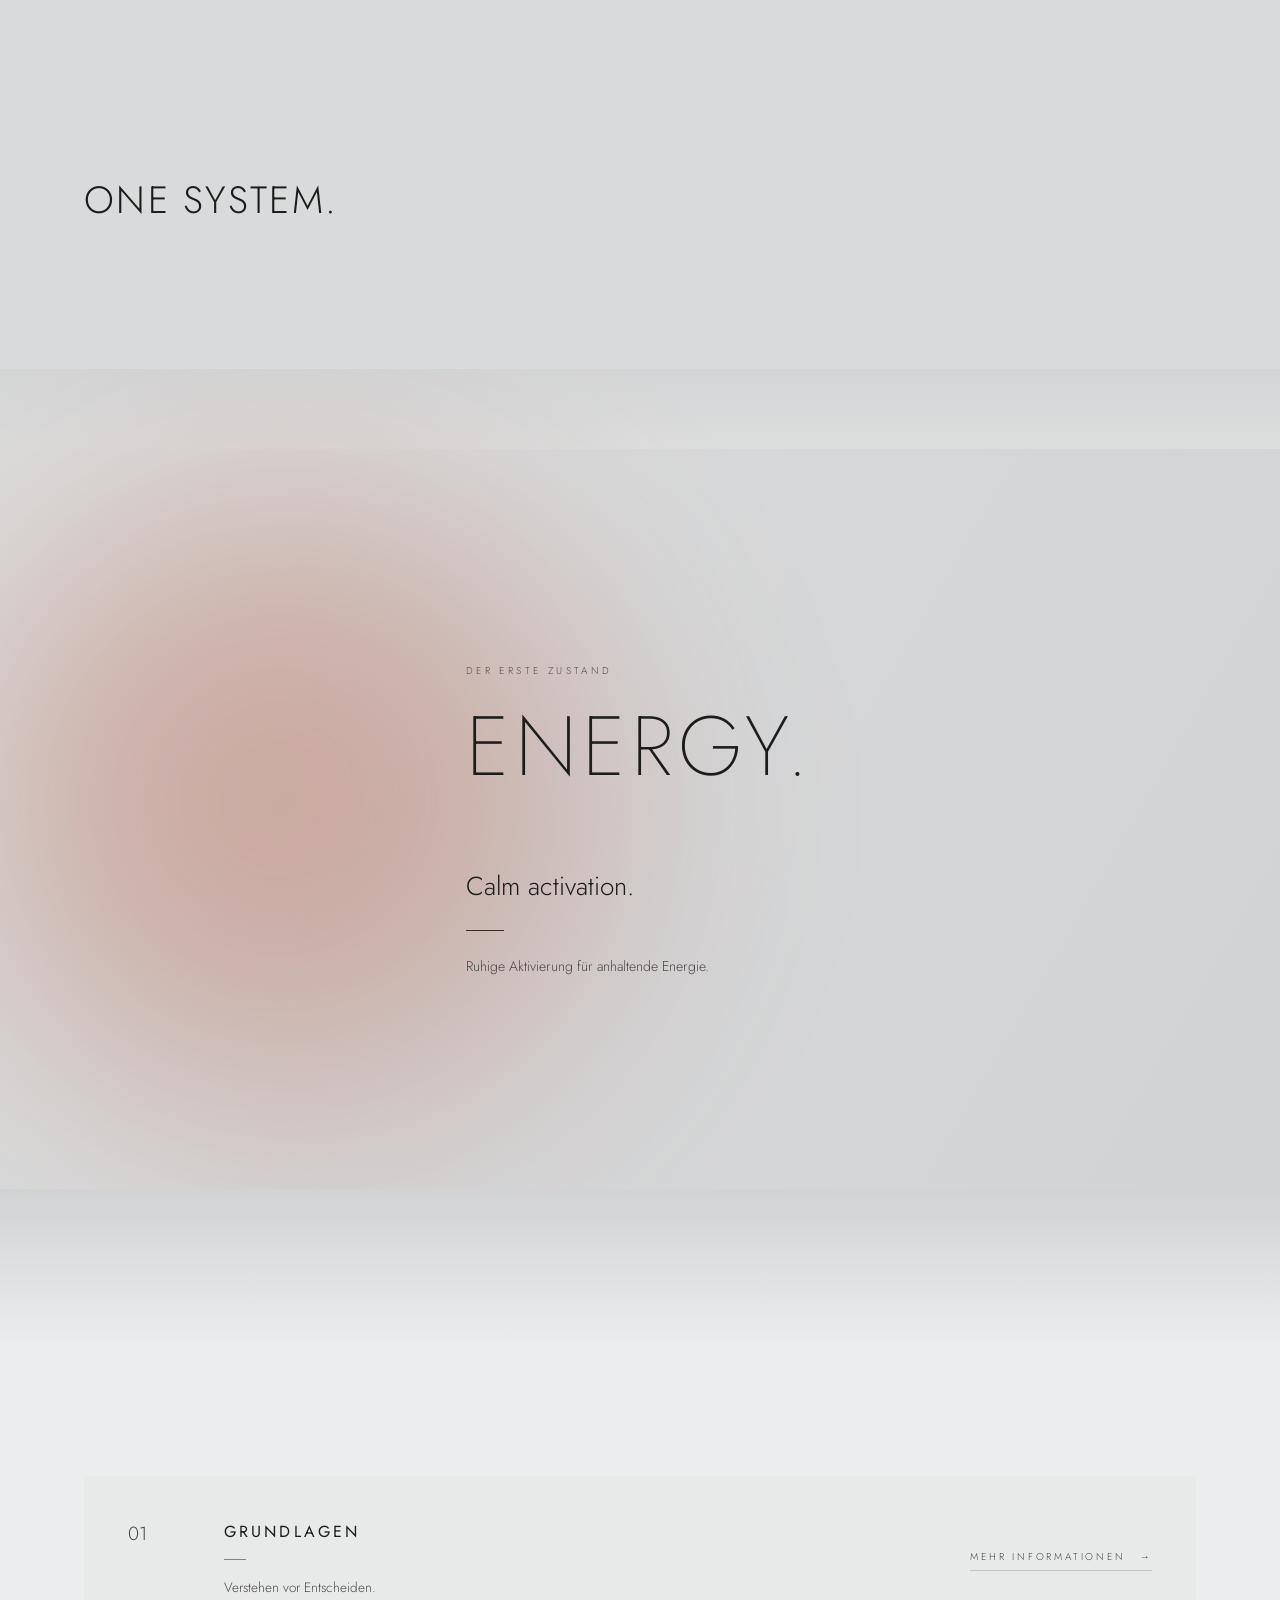
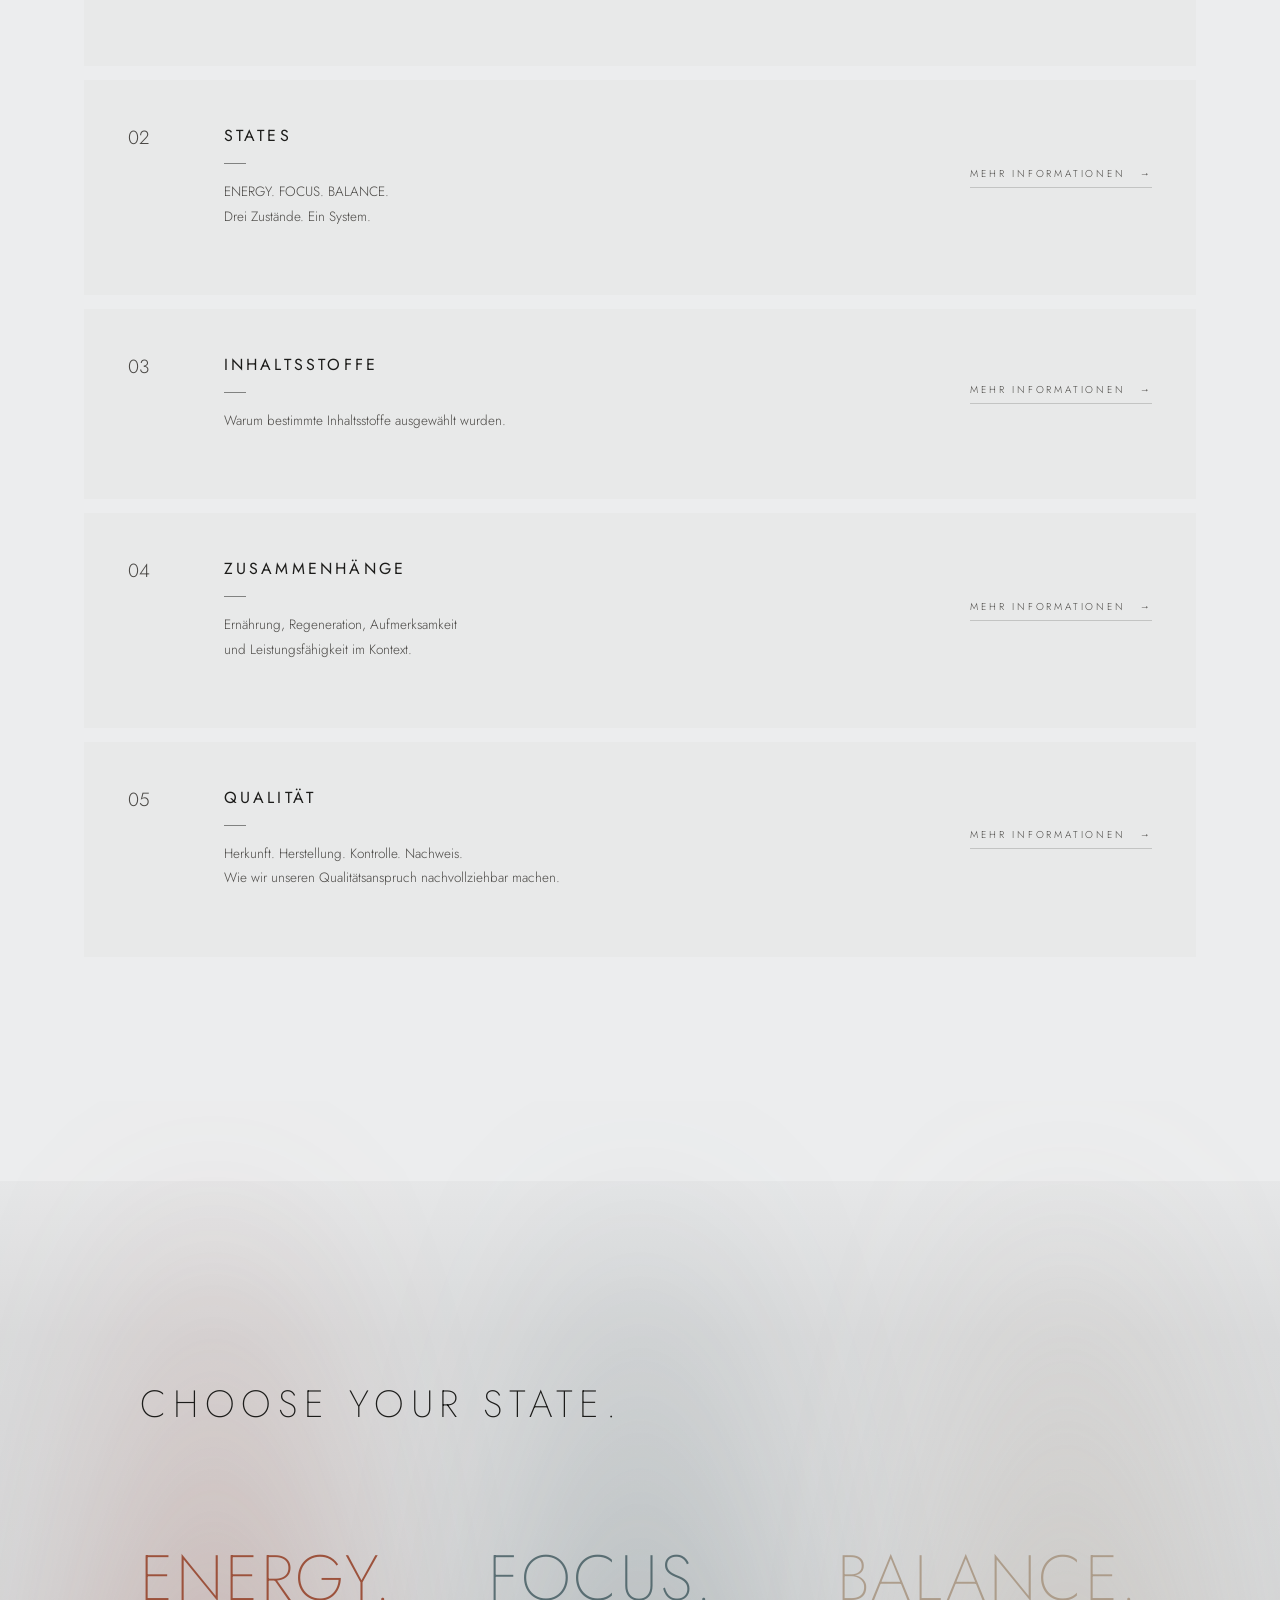
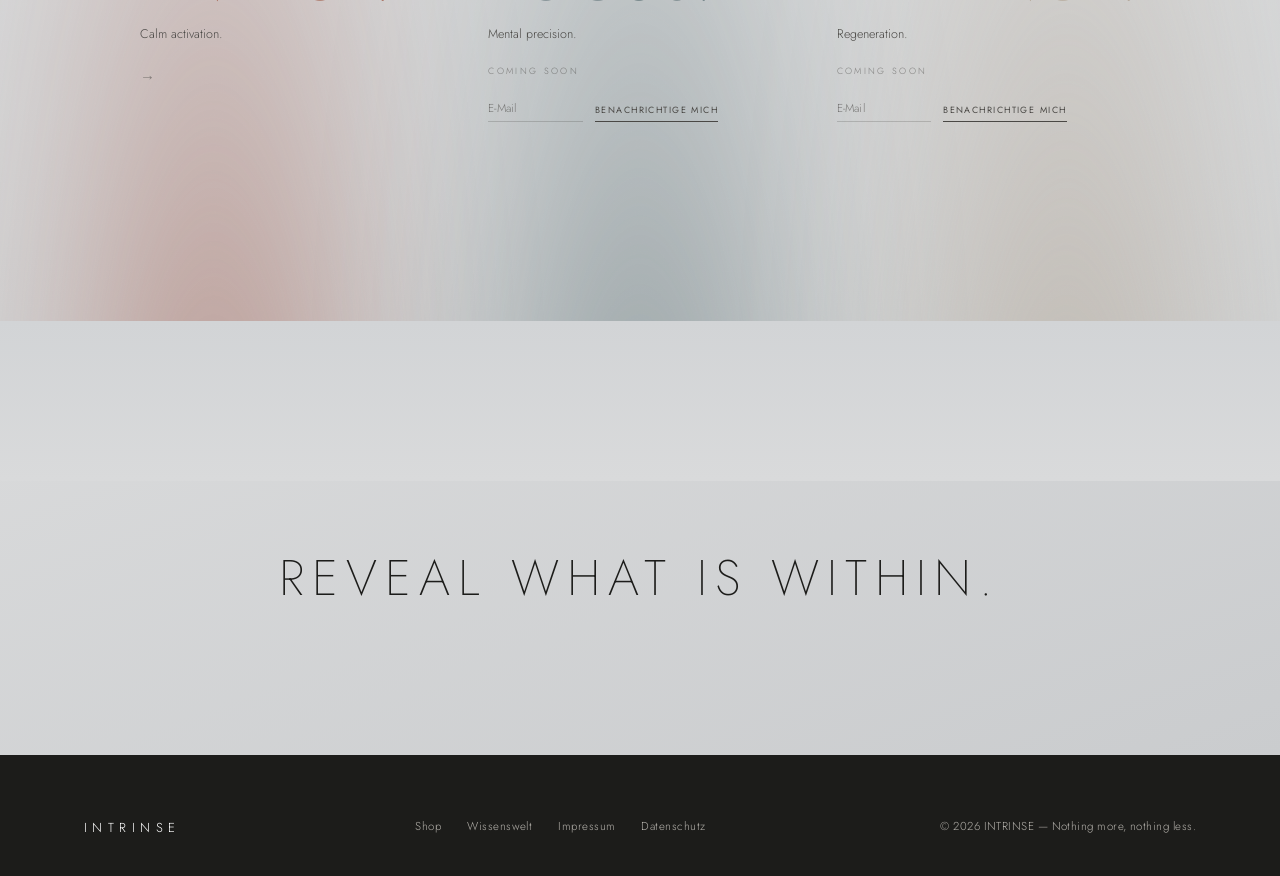
==== commit 24b1d98b: "Wissenswelt-Kapitel 03 auf eine ruhige Erzählung reduzieren Entfernt: "Function follows purpose", di" ====
--- a/index.html
+++ b/index.html
@@ -146,16 +146,17 @@
 .k-body-in li{padding-left:18px;position:relative;margin-bottom:6px}
 .k-body-in li::before{content:"—";position:absolute;left:0;opacity:.45}
 
-.qual-index{margin-top:8px;display:flex;flex-direction:column;max-width:420px}
-.qual-link{display:block;padding:14px 2px;border-bottom:1px solid var(--hair);transition:border-color .4s ease}
-.qual-link:hover{border-color:var(--ink)}
-.qual-link span{position:relative;display:inline-block;font-size:13.5px;font-weight:300;letter-spacing:.02em;color:var(--ink-soft);transition:color .4s ease}
-.qual-link:hover span{color:var(--ink)}
-.qual-link span::after{content:"";position:absolute;left:0;right:0;bottom:-4px;height:1px;background:var(--ink);opacity:0;transition:opacity .4s ease}
-.qual-link:hover span::after{opacity:.5}
-.qual-section{margin-top:34px;padding-top:28px;border-top:1px solid var(--hair)}
-.qual-section:first-of-type{margin-top:40px}
-.qual-section h4{margin-top:0}
+.k-index{margin-top:8px;display:flex;flex-direction:column;max-width:420px}
+.k-link{display:block;padding:14px 2px;border-bottom:1px solid var(--hair);transition:border-color .4s ease}
+.k-link:hover{border-color:var(--ink)}
+.k-link span{position:relative;display:inline-block;font-size:13.5px;font-weight:300;letter-spacing:.02em;color:var(--ink-soft);transition:color .4s ease}
+.k-link:hover span{color:var(--ink)}
+.k-link span::after{content:"";position:absolute;left:0;right:0;bottom:-4px;height:1px;background:var(--ink);opacity:0;transition:opacity .4s ease}
+.k-link:hover span::after{opacity:.5}
+.k-section{margin-top:34px;padding-top:28px;border-top:1px solid var(--hair)}
+.k-section:first-of-type{margin-top:40px}
+.k-section h4:first-of-type{margin-top:0}
+.k-entry-name{font-size:13.5px;letter-spacing:.06em;font-weight:400;color:var(--ink);margin-bottom:16px}
 .qual-soon{font-size:11.5px;letter-spacing:.08em;color:var(--ink-soft);opacity:.6;font-style:italic}
 
 /* ── closing ── */
@@ -379,26 +380,172 @@
         </div></div>
       </div>
 
-      <div class="k-row sr sr-d3" tabindex="0">
+      <div class="k-row k-row-long sr sr-d3" tabindex="0">
         <div class="k-num">03</div>
         <div>
           <div class="k-h">INHALTSSTOFFE</div><div class="k-line"></div>
-          <div class="k-p">Warum bestimmte Inhaltsstoffe ausgewählt wurden.<br>Qualität. Funktion. Zusammenhang.</div>
+          <div class="k-p">Warum bestimmte Inhaltsstoffe ausgewählt wurden.</div>
         </div>
         <div class="k-more">MEHR INFORMATIONEN <span>&rarr;</span></div>
         <div class="k-body"><div class="k-body-in">
-          <h4>Function follows purpose</h4>
-          <p>Jede Formulierung beginnt mit einer einfachen Frage: Welchen Zustand soll sie unterstützen? Inhaltsstoffe stehen bei INTRINSE niemals für sich allein. Nicht aufgrund von Trends. Nicht aufgrund ihrer Bekanntheit. Ihre Bedeutung entsteht immer im Zusammenhang mit dem Zustand, den sie begleiten sollen.</p>
-          <h4>ENERGY — Warum Guarana?</h4>
-          <p>Für ENERGY haben wir uns bewusst für Guarana entschieden.<br>Es enthält von Natur aus Koffein und gehört zu den am besten untersuchten natürlichen Koffeinquellen.<br>Gleichzeitig enthält Guarana weitere natürliche Pflanzenbestandteile, die es von isoliertem Koffein unterscheiden.<br>Deshalb bildet Guarana die Grundlage unserer Rezeptur.</p>
-          <h4>ENERGY — L-Theanin</h4>
-          <p>L-Theanin ist eine natürlich vorkommende Aminosäure, die insbesondere aus grünem Tee bekannt ist. Die Kombination von Koffein und L-Theanin gehört zu den am häufigsten untersuchten Kombinationen im Bereich kognitiver Leistungsfähigkeit.</p>
-          <h4>FOCUS — Lion's Mane</h4>
-          <p>Lion's Mane (Hericium erinaceus) ist ein traditionell genutzter Vitalpilz mit langer Anwendungsgeschichte. In den letzten Jahren hat er zunehmendes wissenschaftliches Interesse im Zusammenhang mit kognitiven Funktionen erhalten. Innerhalb von FOCUS steht er für mentale Klarheit.</p>
-          <h4>BALANCE — Ashwagandha</h4>
-          <p>Ashwagandha (Withania somnifera) gehört zu den traditionsreichsten Pflanzen des Ayurveda. Heute wird die Pflanze weltweit im Zusammenhang mit Stressregulation, Anpassungsfähigkeit und Regeneration untersucht.</p>
-          <h4>Beyond individual ingredients</h4>
-          <p>Kein einzelner Inhaltsstoff definiert ein Produkt. Entscheidend ist die Qualität der Rohstoffe. Die Logik der Formulierung. Die Dosierung. Die Kombination. Der Zusammenhang.</p>
+          <h4>Warum diese Zutaten?</h4>
+          <p>Jede Zutat erfüllt einen Zweck.</p>
+          <p>Deshalb wählen wir jede einzelne bewusst aus – und machen nachvollziehbar, warum sie Teil unserer Rezeptur ist.</p>
+
+          <h4 style="margin-top:56px">Zutaten</h4>
+
+          <div class="k-index" style="margin-top:20px" role="navigation" aria-label="Zutatenverzeichnis">
+            <a href="#wki-reisprotein" class="k-link"><span>Reisprotein</span></a>
+            <a href="#wki-erbsenprotein" class="k-link"><span>Erbsenprotein</span></a>
+            <a href="#wki-kakaopulver" class="k-link"><span>Kakaopulver</span></a>
+            <a href="#wki-haferdrink" class="k-link"><span>Haferdrink-Pulver</span></a>
+            <a href="#wki-ahornzucker" class="k-link"><span>Ahornzucker</span></a>
+            <a href="#wki-leucin" class="k-link"><span>L-Leucin</span></a>
+            <a href="#wki-guarana" class="k-link"><span>Guarana-Extrakt</span></a>
+            <a href="#wki-kakaoextrakt" class="k-link"><span>Kakao-Extrakt</span></a>
+            <a href="#wki-stevia" class="k-link"><span>Stevia-Extrakt</span></a>
+            <a href="#wki-gruentee" class="k-link"><span>Grüntee-Extrakt (L-Theanin)</span></a>
+          </div>
+
+          <div class="k-section" id="wki-reisprotein">
+            <div class="k-entry-name">Reisprotein</div>
+            <h4>Was ist das?</h4>
+            <p>Reisprotein wird aus braunem Reis gewonnen und ist eine der milderen, geschmacksneutraleren pflanzlichen Proteinquellen.</p>
+            <h4>Warum verwenden wir es?</h4>
+            <p>Es ergänzt Erbsenprotein um schwefelhaltige Aminosäuren wie Methionin, die in Erbsenprotein nur begrenzt enthalten sind.</p>
+            <h4>Welche Funktion erfüllt es innerhalb der Rezeptur?</h4>
+            <p>Gemeinsam mit Erbsenprotein entsteht ein vollständigeres Aminosäurespektrum, als es eine einzelne pflanzliche Quelle liefern könnte.</p>
+            <h4>Was sagt die wissenschaftliche Evidenz?</h4>
+            <p>Untersuchungen zu Erbsen-Reis-Proteinkombinationen zeigen ein Aminosäureprofil, das dem von Molkenprotein in weiten Teilen nahekommt.</p>
+            <h4>Warum haben wir genau diese Qualität gewählt?</h4>
+            <p>Wir setzen auf Reisprotein-Isolat mit möglichst neutralem Geschmack und ohne zusätzliche Aromastoffe.</p>
+          </div>
+
+          <div class="k-section" id="wki-erbsenprotein">
+            <div class="k-entry-name">Erbsenprotein</div>
+            <h4>Was ist das?</h4>
+            <p>Erbsenprotein ist ein pflanzliches Protein, das aus gelben Erbsen gewonnen wird. Es zählt zu den am häufigsten verwendeten pflanzlichen Proteinquellen.</p>
+            <h4>Warum verwenden wir es?</h4>
+            <p>Erbsenprotein liefert ein günstiges Aminosäureprofil, insbesondere einen hohen Anteil verzweigtkettiger Aminosäuren (BCAA) und Lysin – eine Aminosäure, die in vielen Getreideproteinen nur begrenzt vorkommt.</p>
+            <h4>Welche Funktion erfüllt es innerhalb der Rezeptur?</h4>
+            <p>Es bildet gemeinsam mit Reisprotein die Proteinbasis von ENERGY. Die Kombination beider Quellen gleicht die jeweiligen Aminosäurelücken aus.</p>
+            <h4>Was sagt die wissenschaftliche Evidenz?</h4>
+            <p>Erbsenprotein gilt in Studien zur Muskelproteinsynthese als vergleichbar wirksam mit tierischen Proteinquellen, wenn die Gesamtproteinmenge ausreichend hoch ist. Die Studienlage zu pflanzlichen Proteinkombinationen wächst kontinuierlich.</p>
+            <h4>Warum haben wir genau diese Qualität gewählt?</h4>
+            <p>Wir verwenden Erbsenprotein-Isolat mit hohem Reinheitsgrad und ohne unnötige Verarbeitungshilfsstoffe – nach denselben Kriterien, die wir an jede Zutat unserer Rezeptur anlegen.</p>
+          </div>
+
+          <div class="k-section" id="wki-kakaopulver">
+            <div class="k-entry-name">Kakaopulver</div>
+            <h4>Was ist das?</h4>
+            <p>Kakaopulver entsteht durch Entölen und Vermahlen fermentierter Kakaobohnen.</p>
+            <h4>Warum verwenden wir es?</h4>
+            <p>Kakaopulver verleiht ENERGY seinen natürlichen Geschmack, ohne auf künstliche Aromen zurückzugreifen.</p>
+            <h4>Welche Funktion erfüllt es innerhalb der Rezeptur?</h4>
+            <p>Es ist eine geschmacksgebende Zutat und enthält von Natur aus Polyphenole sowie geringe Mengen Koffein und Theobromin.</p>
+            <h4>Was sagt die wissenschaftliche Evidenz?</h4>
+            <p>Kakao-Polyphenole werden in der Forschung im Zusammenhang mit Gefäßfunktion und antioxidativer Kapazität untersucht. Die in einer Portion enthaltene Menge ist jedoch vergleichsweise gering.</p>
+            <h4>Warum haben wir genau diese Qualität gewählt?</h4>
+            <p>Wir verwenden stark entöltes, naturbelassenes Kakaopulver ohne zugesetzten Zucker.</p>
+          </div>
+
+          <div class="k-section" id="wki-haferdrink">
+            <div class="k-entry-name">Haferdrink-Pulver</div>
+            <h4>Was ist das?</h4>
+            <p>Haferdrink-Pulver ist ein aus Hafer gewonnenes, pulverisiertes Pflanzendrink-Konzentrat.</p>
+            <h4>Warum verwenden wir es?</h4>
+            <p>Es sorgt für eine cremige Konsistenz beim Anrühren und rundet den Geschmack ab, ohne Milchprodukte zu verwenden.</p>
+            <h4>Welche Funktion erfüllt es innerhalb der Rezeptur?</h4>
+            <p>Es fungiert als texturgebende Zutat und trägt zusätzlich geringe Mengen komplexer Kohlenhydrate und Ballaststoffe bei.</p>
+            <h4>Was sagt die wissenschaftliche Evidenz?</h4>
+            <p>Hafer enthält Beta-Glucane, denen in der Forschung unter anderem eine Rolle für die Verdauung zugeschrieben wird. In der hier verwendeten Menge ist ihr Beitrag jedoch gering.</p>
+            <h4>Warum haben wir genau diese Qualität gewählt?</h4>
+            <p>Wir verwenden Haferdrink-Pulver ohne zugesetzten Zucker, nach denselben Reinheitskriterien wie jede andere Zutat unserer Rezeptur.</p>
+          </div>
+
+          <div class="k-section" id="wki-ahornzucker">
+            <div class="k-entry-name">Ahornzucker</div>
+            <h4>Was ist das?</h4>
+            <p>Ahornzucker wird durch Eindicken und Trocknen von Ahornsirup gewonnen, der aus dem Saft des Zuckerahorns stammt.</p>
+            <h4>Warum verwenden wir es?</h4>
+            <p>Wir nutzen ihn als natürliche Süßungskomponente, die den Geschmack abrundet, ohne raffinierten Haushaltszucker zu verwenden.</p>
+            <h4>Welche Funktion erfüllt es innerhalb der Rezeptur?</h4>
+            <p>Er trägt zur Geschmacksbalance bei und wird bewusst sparsam dosiert.</p>
+            <h4>Was sagt die wissenschaftliche Evidenz?</h4>
+            <p>Ahornzucker enthält geringe Mengen Mineralstoffe und Polyphenole, ist ernährungsphysiologisch jedoch in erster Linie eine Zuckerquelle und entsprechend maßvoll zu betrachten.</p>
+            <h4>Warum haben wir genau diese Qualität gewählt?</h4>
+            <p>Wir verwenden reinen Ahornzucker ohne weitere Zusätze, in einer Menge, die den Gesamtzuckergehalt bewusst niedrig hält.</p>
+          </div>
+
+          <div class="k-section" id="wki-leucin">
+            <div class="k-entry-name">L-Leucin</div>
+            <h4>Was ist das?</h4>
+            <p>L-Leucin ist eine essentielle, verzweigtkettige Aminosäure (BCAA).</p>
+            <h4>Warum verwenden wir es?</h4>
+            <p>Leucin gilt als die Aminosäure mit der stärksten direkten Wirkung auf die Aktivierung der Muskelproteinsynthese.</p>
+            <h4>Welche Funktion erfüllt es innerhalb der Rezeptur?</h4>
+            <p>Es ergänzt das pflanzliche Aminosäureprofil gezielt dort, wo pflanzliche Proteinquellen im Vergleich zu tierischen Quellen etwas geringere Leucin-Anteile aufweisen.</p>
+            <h4>Was sagt die wissenschaftliche Evidenz?</h4>
+            <p>Die Rolle von Leucin als Signalmolekül für die Muskelproteinsynthese ist wissenschaftlich vergleichsweise gut untersucht. Der tatsächliche Effekt hängt jedoch immer von der gesamten Proteinzufuhr und -qualität ab.</p>
+            <h4>Warum haben wir genau diese Qualität gewählt?</h4>
+            <p>Wir verwenden fermentativ hergestelltes, veganes L-Leucin in pharmazeutischer Reinheit, dosiert mit 1,0 g pro Portion.</p>
+          </div>
+
+          <div class="k-section" id="wki-guarana">
+            <div class="k-entry-name">Guarana-Extrakt</div>
+            <h4>Was ist das?</h4>
+            <p>Guarana-Extrakt wird aus den Samen der Guarana-Pflanze (Paullinia cupana) gewonnen und zählt zu den natürlichen Koffeinquellen.</p>
+            <h4>Warum verwenden wir es?</h4>
+            <p>Guarana liefert das Koffein für ENERGY – begleitet von weiteren natürlichen Pflanzenbestandteilen, die es von isoliertem Koffein unterscheiden.</p>
+            <h4>Welche Funktion erfüllt es innerhalb der Rezeptur?</h4>
+            <p>Es ist die zentrale aktivierende Zutat und namensgebend für den Charakter von ENERGY: gerichtete, ruhige Aktivierung statt kurzfristigem Reiz.</p>
+            <h4>Was sagt die wissenschaftliche Evidenz?</h4>
+            <p>Koffein zählt zu den am besten untersuchten Wirkstoffen im Bereich Aufmerksamkeit und Leistungsfähigkeit. Die pflanzliche Matrix von Guarana wird mit einer gleichmäßigeren Freisetzung in Verbindung gebracht, auch wenn hierzu weniger Studien vorliegen als zu isoliertem Koffein.</p>
+            <h4>Warum haben wir genau diese Qualität gewählt?</h4>
+            <p>Wir verwenden einen auf 10 % Koffein standardisierten Guarana-Extrakt – das entspricht 80 mg Koffein pro Portion, exakt dosierbar und von Charge zu Charge gleichbleibend.</p>
+          </div>
+
+          <div class="k-section" id="wki-kakaoextrakt">
+            <div class="k-entry-name">Kakao-Extrakt</div>
+            <h4>Was ist das?</h4>
+            <p>Kakao-Extrakt ist ein aus Kakaobohnen gewonnenes Konzentrat, das gegenüber Kakaopulver einen höheren, standardisierten Gehalt bestimmter Pflanzenstoffe aufweist.</p>
+            <h4>Warum verwenden wir es?</h4>
+            <p>Er ergänzt das Kakaopulver gezielt um konzentrierte Kakao-Polyphenole und Theobromin.</p>
+            <h4>Welche Funktion erfüllt es innerhalb der Rezeptur?</h4>
+            <p>Theobromin gilt als milder, länger anhaltender Wachmacher und wird häufig als sanfte Ergänzung zu Koffein beschrieben.</p>
+            <h4>Was sagt die wissenschaftliche Evidenz?</h4>
+            <p>Theobromin ist im Vergleich zu Koffein deutlich schwächer erforscht, gilt aber allgemein als milder und länger wirksam. Kakao-Polyphenole werden unter anderem im Zusammenhang mit Gefäßfunktion untersucht.</p>
+            <h4>Warum haben wir genau diese Qualität gewählt?</h4>
+            <p>Wir verwenden einen auf 10 % Theobromin standardisierten Kakao-Extrakt – das entspricht 40 mg Theobromin pro Portion.</p>
+          </div>
+
+          <div class="k-section" id="wki-stevia">
+            <div class="k-entry-name">Stevia-Extrakt</div>
+            <h4>Was ist das?</h4>
+            <p>Stevia-Extrakt wird aus den Blättern der Stevia-Pflanze (Stevia rebaudiana) gewonnen. Die enthaltenen Steviolglycoside sind für die Süßkraft verantwortlich.</p>
+            <h4>Warum verwenden wir es?</h4>
+            <p>Stevia ergänzt den Ahornzucker, um die gewünschte Süße mit einer sehr geringen Gesamtzuckermenge zu erreichen.</p>
+            <h4>Welche Funktion erfüllt es innerhalb der Rezeptur?</h4>
+            <p>Es ist eine kalorienfreie Süßungskomponente und wird bewusst sparsam eingesetzt, um den natürlichen Geschmack der übrigen Zutaten nicht zu überdecken.</p>
+            <h4>Was sagt die wissenschaftliche Evidenz?</h4>
+            <p>Steviolglycoside gelten als gut untersuchte, von der EFSA zugelassene Süßstoffe. Die Studienlage zu ihrer Unbedenklichkeit bei den zugelassenen Höchstmengen ist umfangreich.</p>
+            <h4>Warum haben wir genau diese Qualität gewählt?</h4>
+            <p>Wir verwenden einen hochreinen Stevia-Extrakt mit hohem Rebaudiosid-A-Anteil, der für ein milderes Geschmacksprofil bekannt ist.</p>
+          </div>
+
+          <div class="k-section" id="wki-gruentee">
+            <div class="k-entry-name">Grüntee-Extrakt (L-Theanin)</div>
+            <h4>Was ist das?</h4>
+            <p>L-Theanin ist eine natürlich vorkommende Aminosäure, die insbesondere aus grünem Tee gewonnen wird.</p>
+            <h4>Warum verwenden wir es?</h4>
+            <p>L-Theanin wird gezielt mit dem Koffein aus Guarana kombiniert, um dessen Wirkung zu begleiten.</p>
+            <h4>Welche Funktion erfüllt es innerhalb der Rezeptur?</h4>
+            <p>Es steht für die ruhige Seite von Calm activation – die Kombination aus Aktivierung und Klarheit, ohne Nervosität.</p>
+            <h4>Was sagt die wissenschaftliche Evidenz?</h4>
+            <p>Die Kombination von Koffein und L-Theanin gehört zu den am häufigsten untersuchten Kombinationen im Bereich kognitiver Leistungsfähigkeit. Mehrere Studien deuten auf eine im Vergleich zu Koffein allein ausgeglichenere Wirkung hin.</p>
+            <h4>Warum haben wir genau diese Qualität gewählt?</h4>
+            <p>Wir verwenden ein auf 98 % L-Theanin standardisiertes Grüntee-Extrakt – das entspricht 80 mg L-Theanin pro Portion, im Verhältnis zum enthaltenen Koffein abgestimmt.</p>
+          </div>
         </div></div>
       </div>
 
@@ -434,35 +581,35 @@
           <p>Qualität entsteht nicht am Ende der Produktion.</p>
           <p>Sie entsteht durch die Summe bewusster Entscheidungen – von der Auswahl der Rohstoffe bis zur fertigen Dose. Deshalb machen wir auch unseren Qualitätsanspruch nachvollziehbar.</p>
 
-          <div class="qual-index" role="navigation" aria-label="Qualitätsverzeichnis">
-            <a href="#qual-rohstoffauswahl" class="qual-link"><span>Rohstoffauswahl</span></a>
-            <a href="#qual-herstellung" class="qual-link"><span>Herstellung</span></a>
-            <a href="#qual-kontrolle" class="qual-link"><span>Qualitätskontrolle</span></a>
-            <a href="#qual-labor" class="qual-link"><span>Laboranalysen</span></a>
-            <a href="#qual-zertifizierungen" class="qual-link"><span>Zertifizierungen</span></a>
-          </div>
-
-          <div class="qual-section" id="qual-rohstoffauswahl">
+          <div class="k-index" role="navigation" aria-label="Qualitätsverzeichnis">
+            <a href="#qual-rohstoffauswahl" class="k-link"><span>Rohstoffauswahl</span></a>
+            <a href="#qual-herstellung" class="k-link"><span>Herstellung</span></a>
+            <a href="#qual-kontrolle" class="k-link"><span>Qualitätskontrolle</span></a>
+            <a href="#qual-labor" class="k-link"><span>Laboranalysen</span></a>
+            <a href="#qual-zertifizierungen" class="k-link"><span>Zertifizierungen</span></a>
+          </div>
+
+          <div class="k-section" id="qual-rohstoffauswahl">
             <h4>Rohstoffauswahl</h4>
             <p class="qual-soon">Inhalt folgt in Kürze.</p>
           </div>
 
-          <div class="qual-section" id="qual-herstellung">
+          <div class="k-section" id="qual-herstellung">
             <h4>Herstellung</h4>
             <p class="qual-soon">Inhalt folgt in Kürze.</p>
           </div>
 
-          <div class="qual-section" id="qual-kontrolle">
+          <div class="k-section" id="qual-kontrolle">
             <h4>Qualitätskontrolle</h4>
             <p class="qual-soon">Inhalt folgt in Kürze.</p>
           </div>
 
-          <div class="qual-section" id="qual-labor">
+          <div class="k-section" id="qual-labor">
             <h4>Laboranalysen</h4>
             <p class="qual-soon">Inhalt folgt in Kürze.</p>
           </div>
 
-          <div class="qual-section" id="qual-zertifizierungen">
+          <div class="k-section" id="qual-zertifizierungen">
             <h4>Zertifizierungen</h4>
             <p class="qual-soon">Inhalt folgt in Kürze.</p>
             <ul>
@@ -559,7 +706,7 @@
   r.onclick = toggle;
   r.onkeydown = e => { if (e.key === 'Enter' || e.key === ' ') { e.preventDefault(); toggle(); } };
 });
-document.querySelectorAll('.qual-link').forEach(a => a.addEventListener('click', e => e.stopPropagation()));
+document.querySelectorAll('.k-link').forEach(a => a.addEventListener('click', e => e.stopPropagation()));
 
 /* ─── Notify me — FOCUS / BALANCE waitlist ─── */
 /* No mailing-list provider connected yet; wire this up (e.g. Klaviyo, Mailchimp) before launch. */
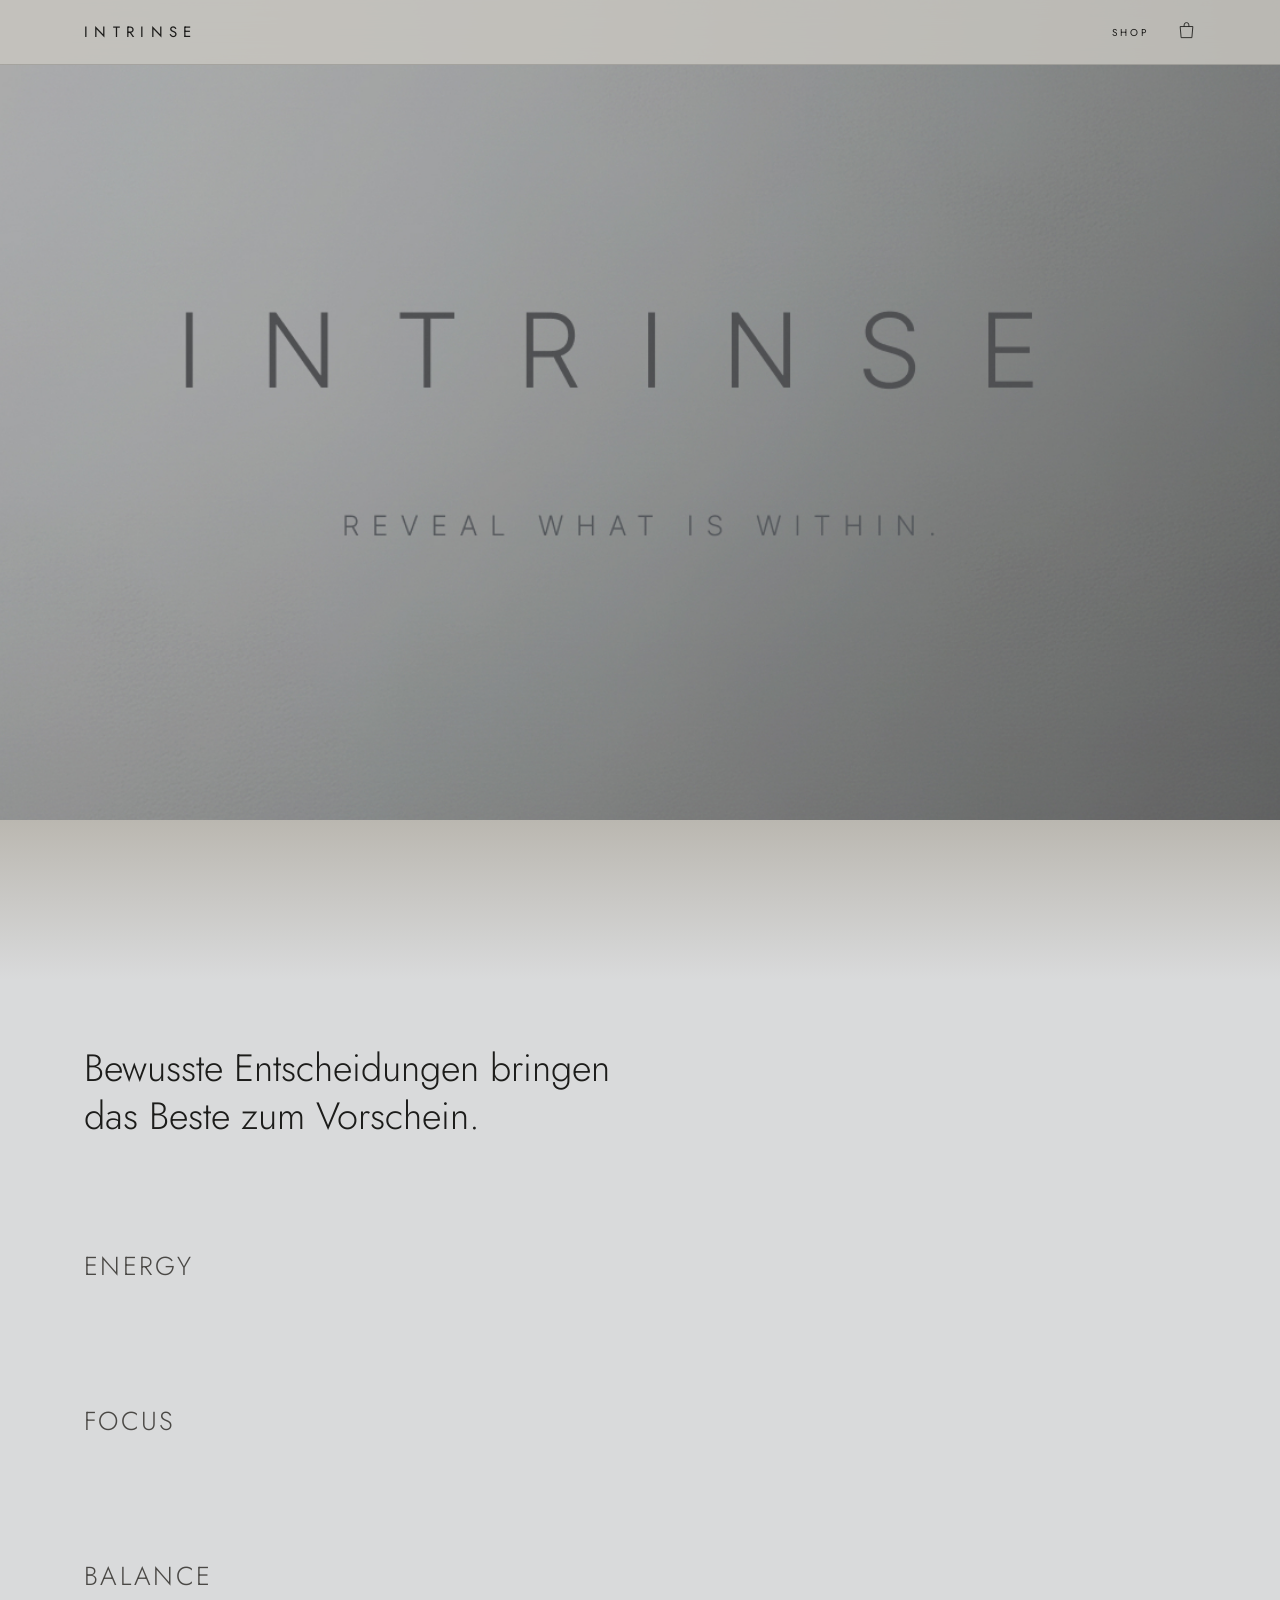
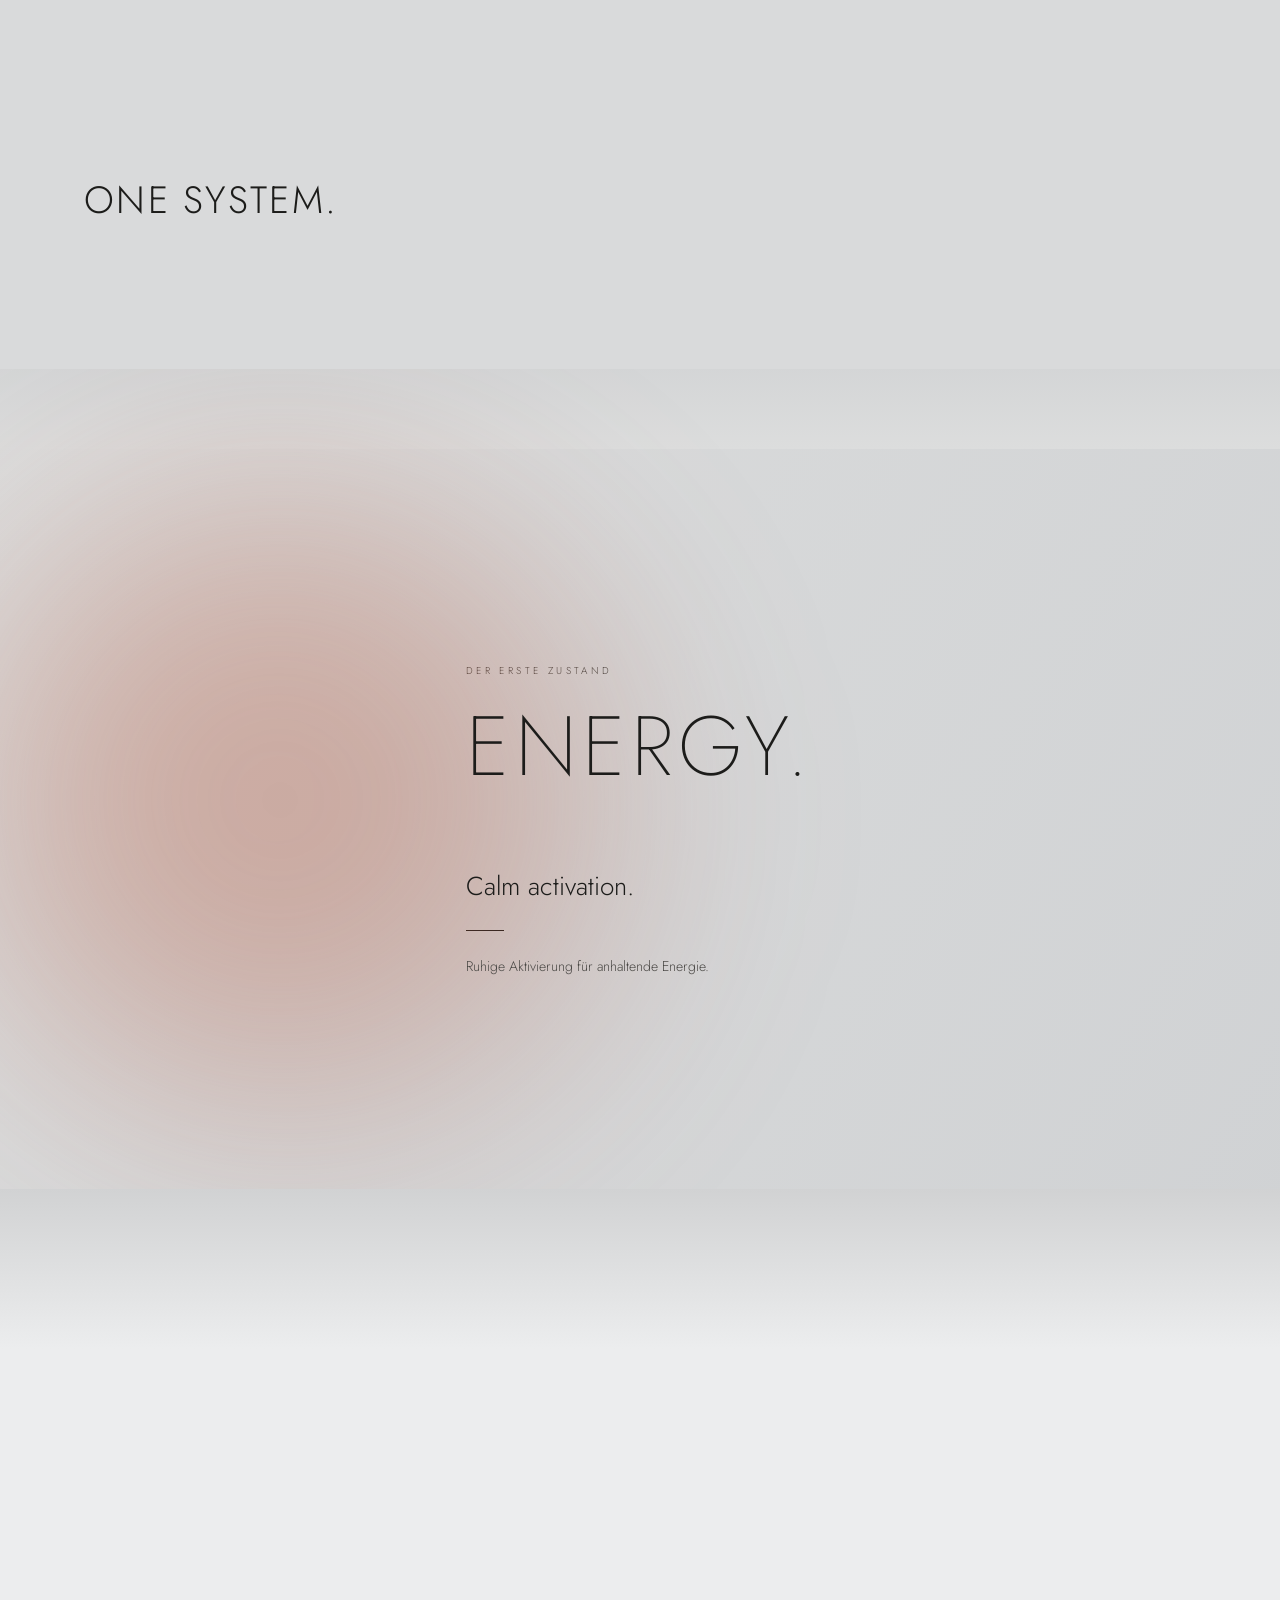
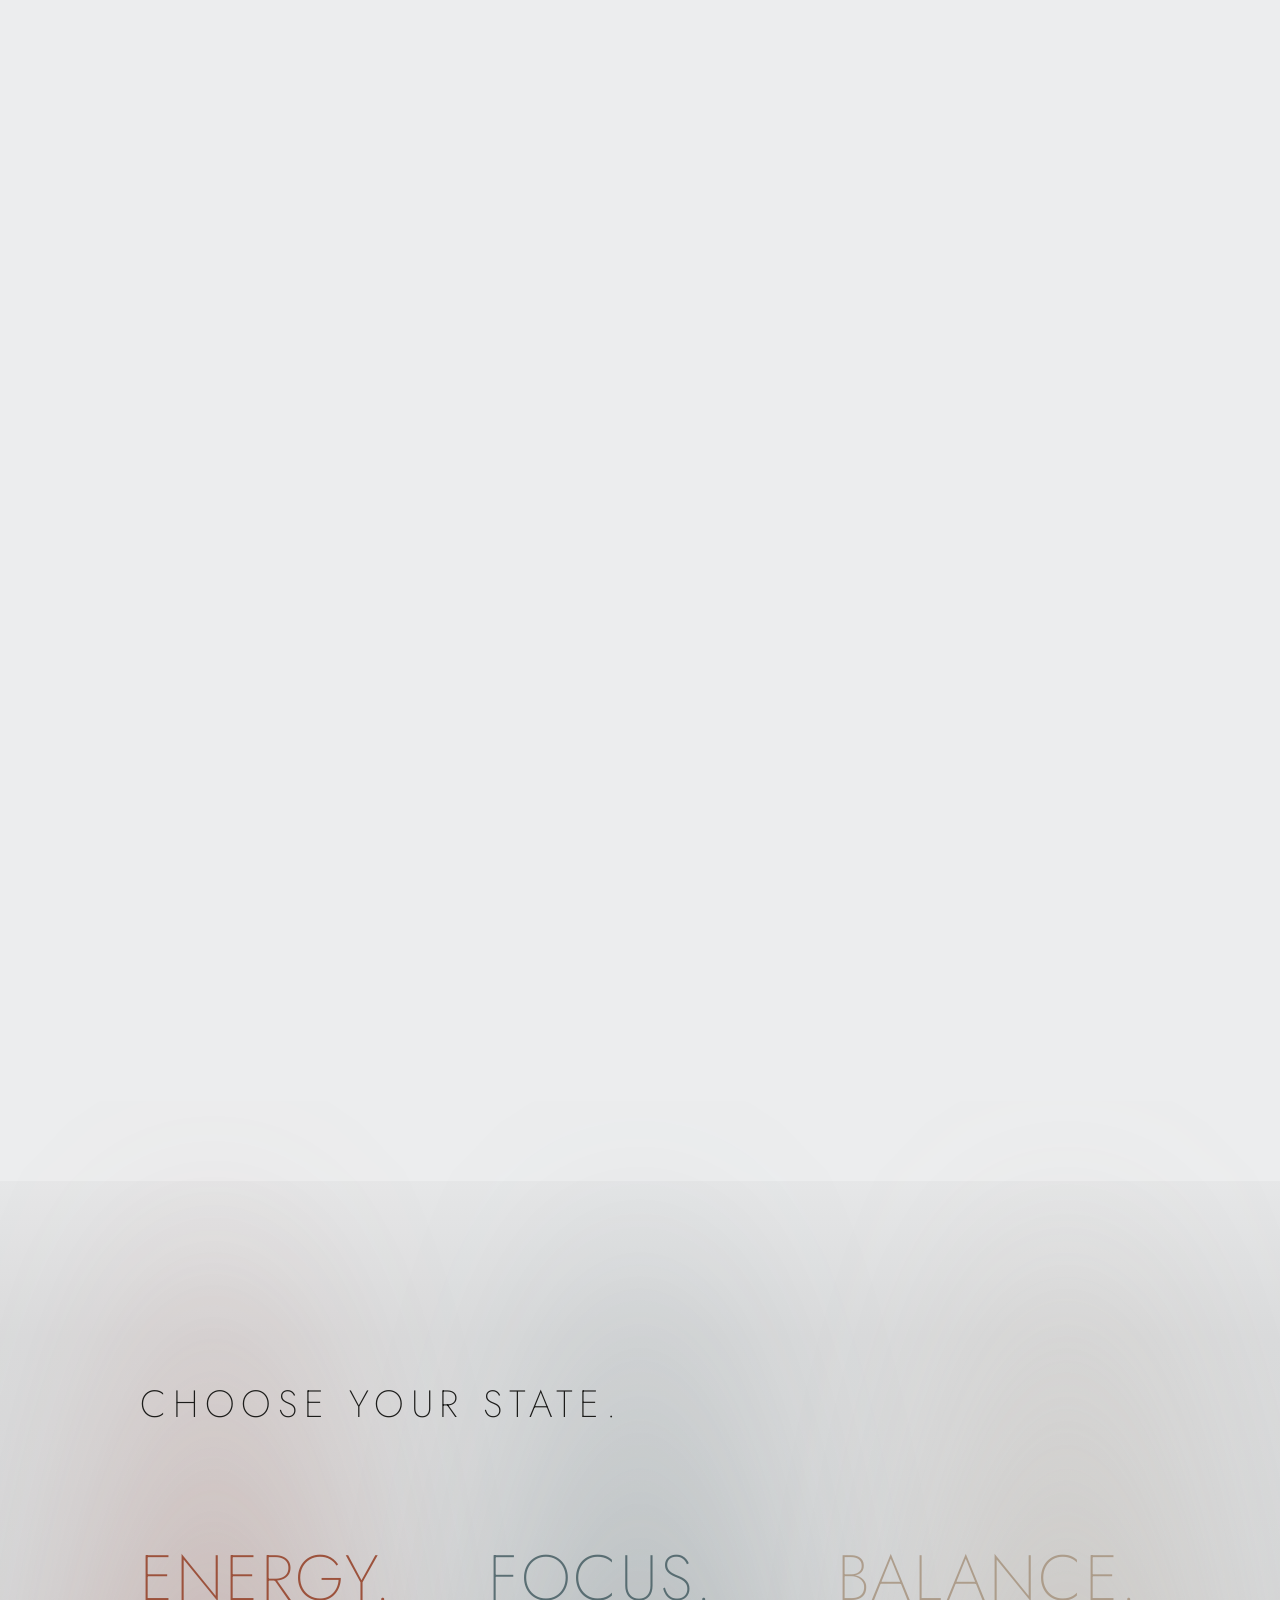
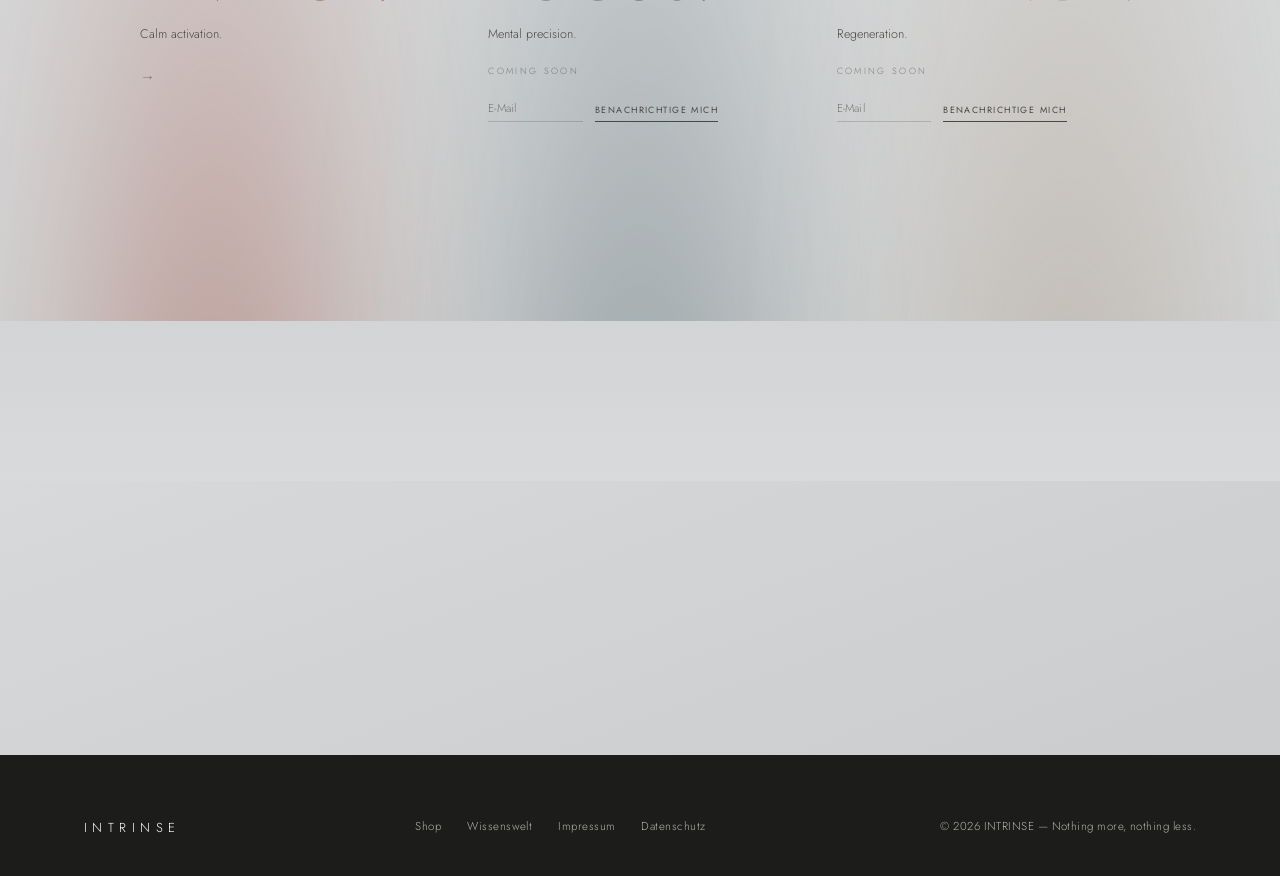
==== commit 6b33b40d: "Reisprotein-Evidenzabsatz ohne Molkenprotein-Vergleich Ersetzt den Vergleich mit Molkenprotein durch" ====
--- a/index.html
+++ b/index.html
@@ -416,7 +416,7 @@
             <h4>Welche Funktion erfüllt es innerhalb der Rezeptur?</h4>
             <p>Gemeinsam mit Erbsenprotein entsteht ein vollständigeres Aminosäurespektrum, als es eine einzelne pflanzliche Quelle liefern könnte.</p>
             <h4>Was sagt die wissenschaftliche Evidenz?</h4>
-            <p>Untersuchungen zu Erbsen-Reis-Proteinkombinationen zeigen ein Aminosäureprofil, das dem von Molkenprotein in weiten Teilen nahekommt.</p>
+            <p>Erbsen- und Reisprotein ergänzen sich in ihrem natürlichen Aminosäureprofil. Wissenschaftliche Untersuchungen zeigen, dass ihre Kombination ein ausgewogeneres Gesamtprofil schafft als eine einzelne pflanzliche Proteinquelle.</p>
             <h4>Warum haben wir genau diese Qualität gewählt?</h4>
             <p>Wir setzen auf Reisprotein-Isolat mit möglichst neutralem Geschmack und ohne zusätzliche Aromastoffe.</p>
           </div>
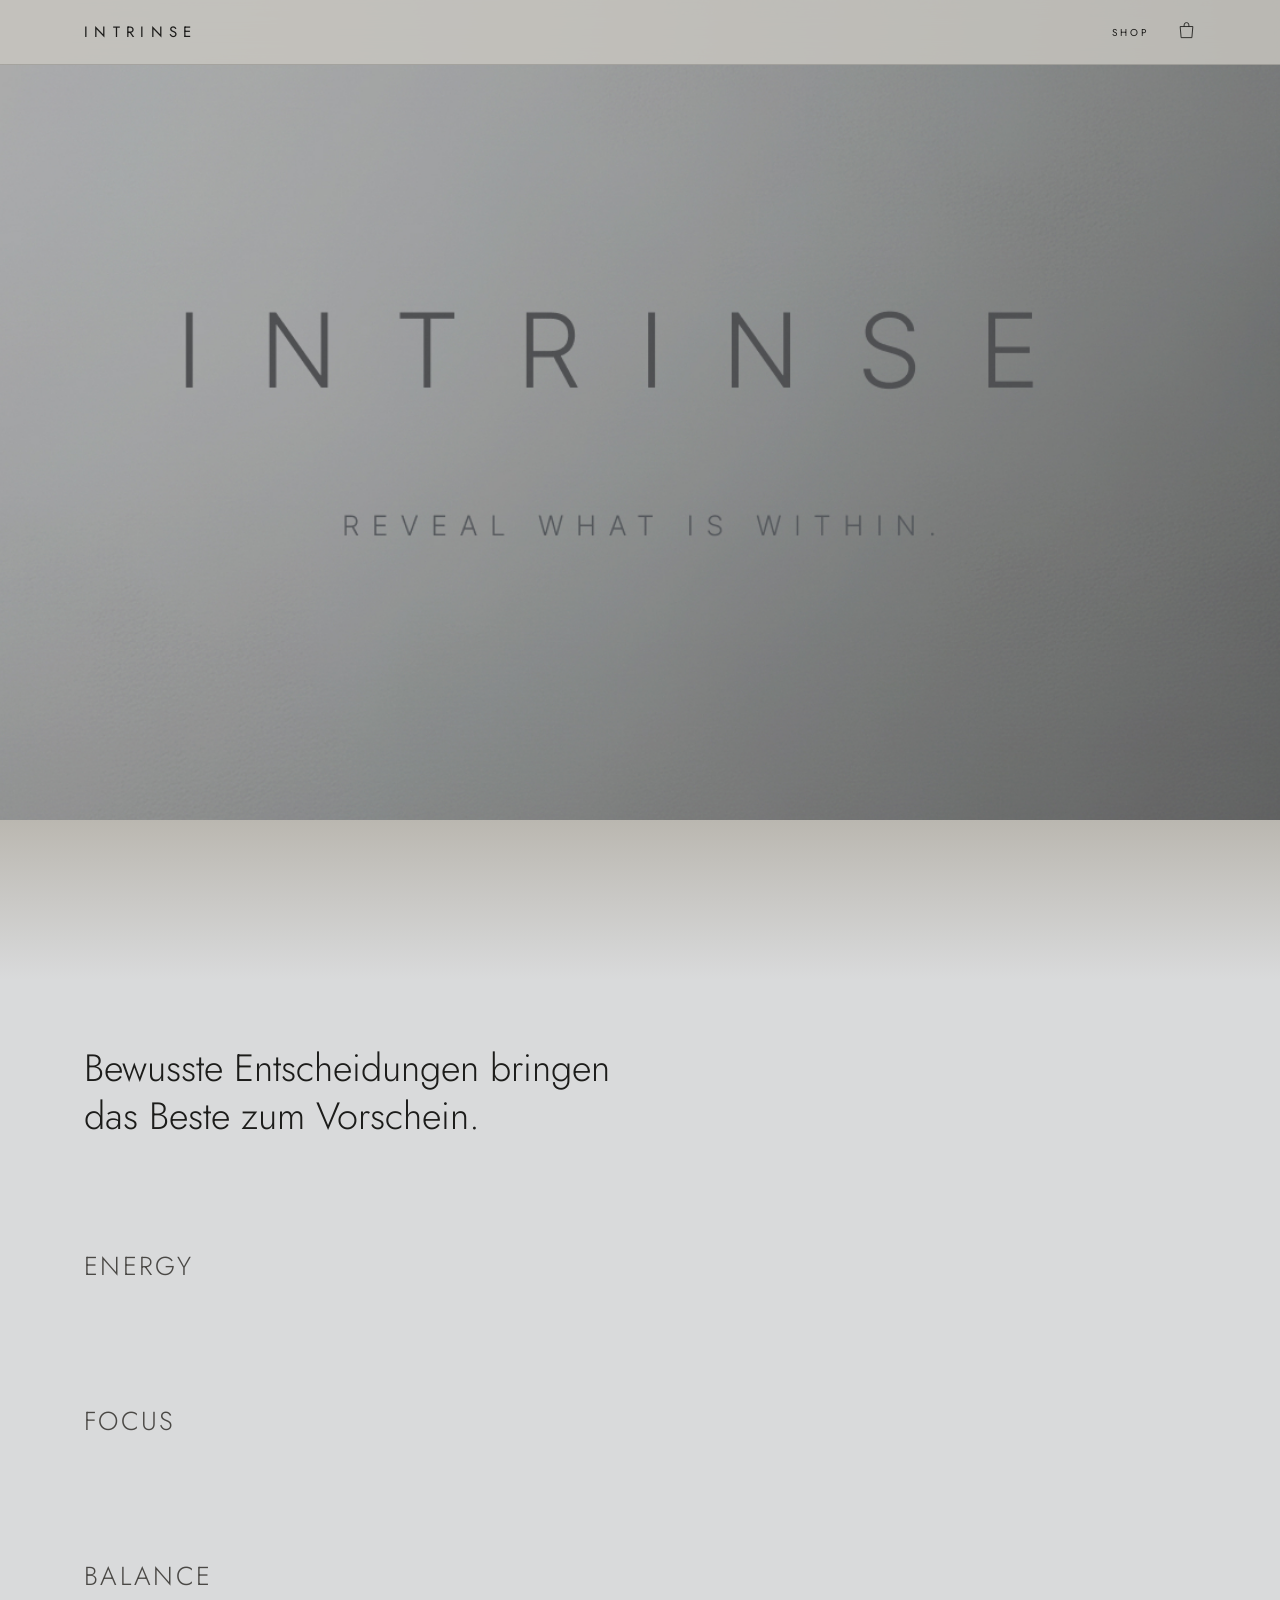
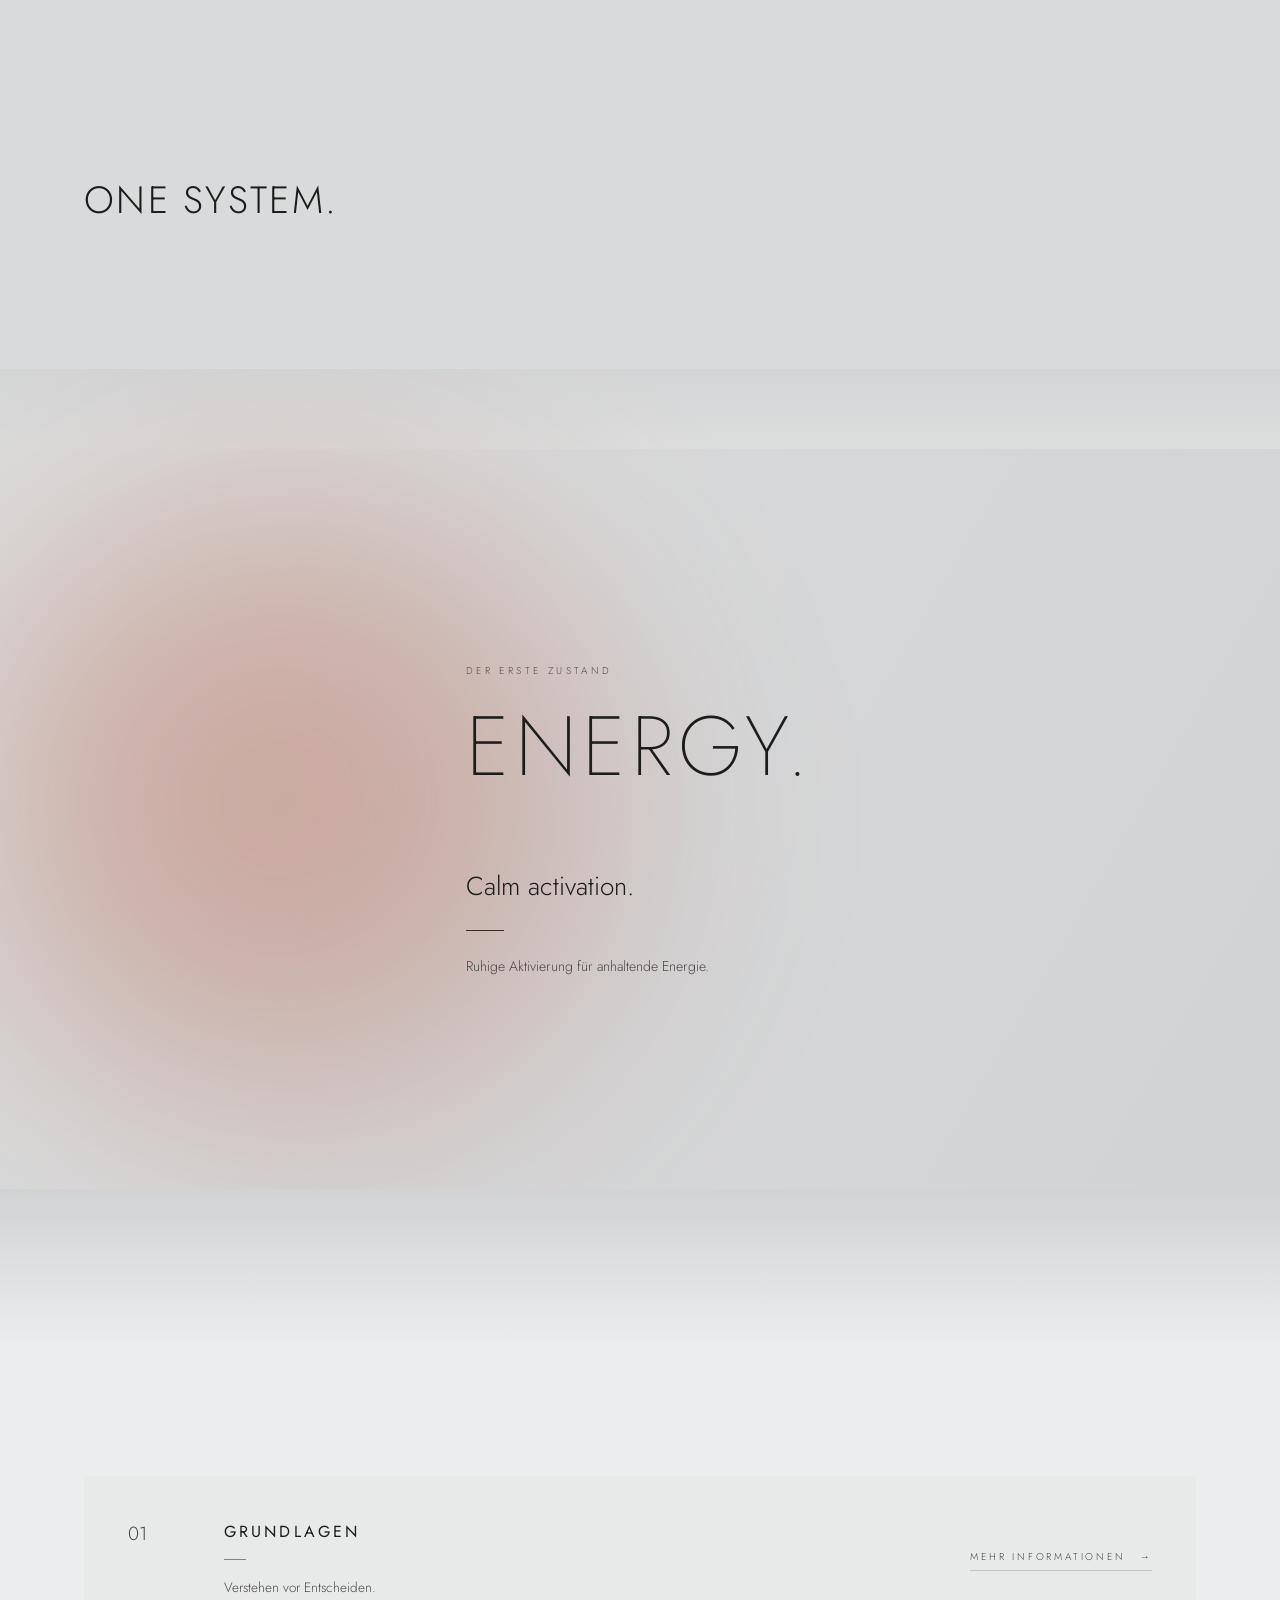
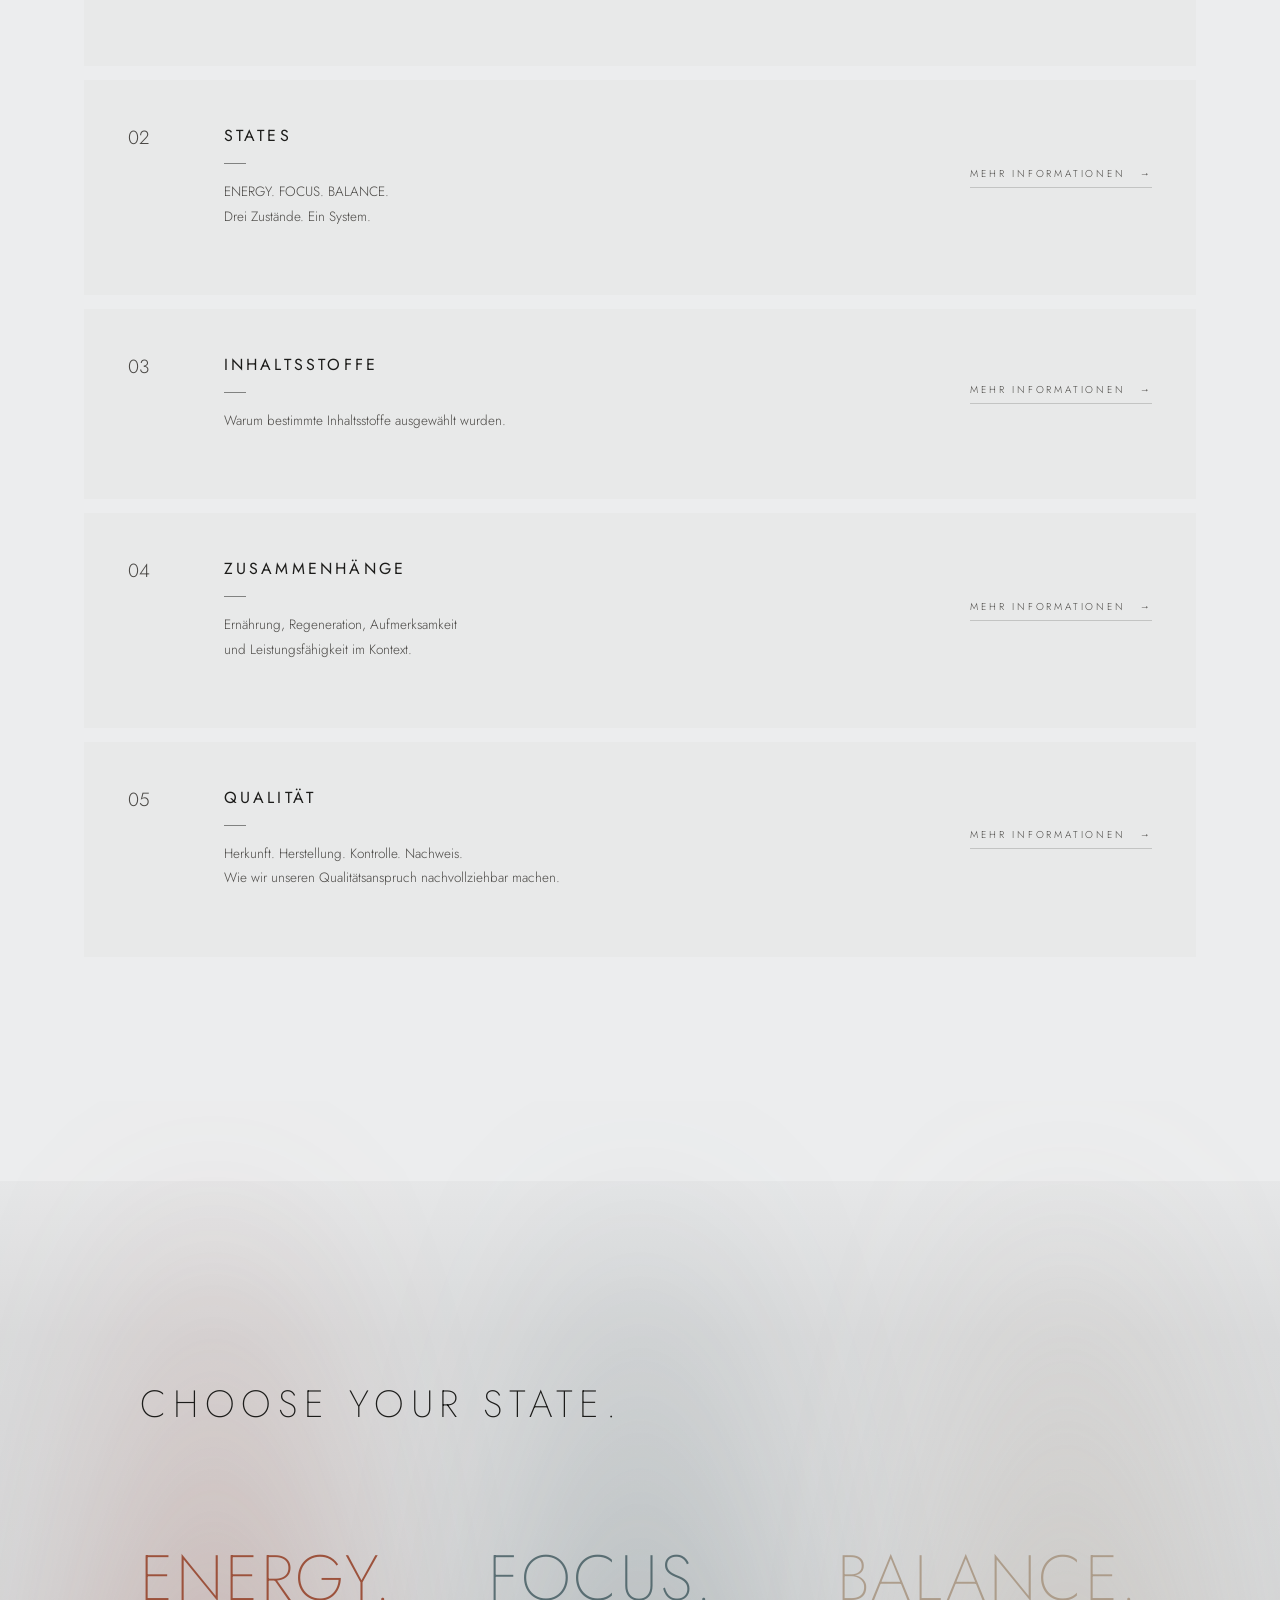
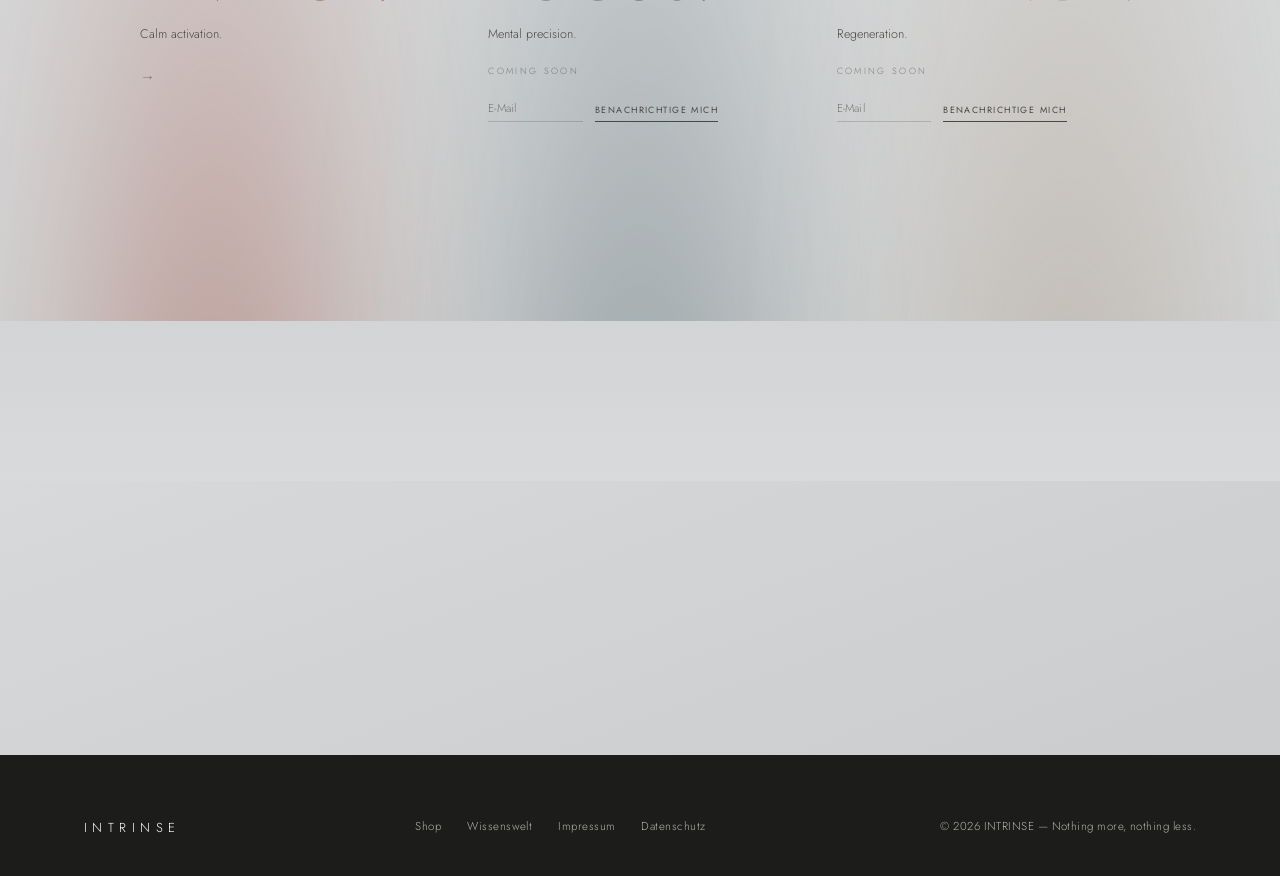
==== commit 89315454: "Kapitel "Zusammenhänge" redaktionell überarbeiten Text unter "Der Körper arbeitet als System", "Anpa" ====
--- a/index.html
+++ b/index.html
@@ -558,15 +558,21 @@
         <div class="k-more">MEHR INFORMATIONEN <span>&rarr;</span></div>
         <div class="k-body"><div class="k-body-in">
           <h4>Der Körper arbeitet als System</h4>
-          <p>Schlaf beeinflusst Konzentration. Ernährung beeinflusst Regeneration. Regeneration beeinflusst Leistungsfähigkeit. Bewegung beeinflusst Stoffwechselprozesse. Stress beeinflusst Aufmerksamkeit. Jeder Bereich steht mit anderen Bereichen in Verbindung.</p>
+          <p>Kein Bereich des Körpers arbeitet für sich allein.</p>
+          <p>Schlaf beeinflusst Konzentration. Ernährung unterstützt Regeneration. Bewegung verändert Stoffwechselprozesse. Stress beeinflusst Aufmerksamkeit.</p>
+          <p>Alles steht miteinander in Verbindung.</p>
           <h4>Anpassung</h4>
-          <p>Auf Belastung folgt Anpassung. Auf Bewegung folgt Entwicklung. Auf Regeneration folgt Erneuerung. Leistungsfähigkeit ist kein Zustand, den man erreicht – sie ist ein fortlaufender Prozess.</p>
+          <p>Auf Belastung folgt Anpassung. Auf Bewegung folgt Entwicklung. Auf Regeneration folgt Erneuerung. Leistungsfähigkeit entsteht nicht an einem einzigen Tag. Sie entwickelt sich durch fortlaufende Anpassung.</p>
           <h4>Konsistenz</h4>
-          <p>Große Veränderungen entstehen selten durch einzelne Ereignisse. Sie entstehen durch Wiederholung. Durch Routinen. Durch Gewohnheiten. Nicht jede einzelne Entscheidung ist entscheidend – aber ihre Summe ist es.</p>
+          <p>Große Veränderungen entstehen selten durch einzelne Ereignisse. Sie entstehen durch Wiederholung. Durch Routinen. Durch Gewohnheiten. Selten entscheidet eine einzelne Handlung. Entscheidend ist die Summe bewusster Entscheidungen.</p>
           <h4>Aufmerksamkeit</h4>
-          <p>Moderne Leistungsfähigkeit beginnt oft nicht mit mehr Energie, sondern mit besserer Aufmerksamkeit. Aufmerksamkeit ist eine Ressource. Und wie jede Ressource verdient sie bewussten Umgang.</p>
+          <p>Moderne Leistungsfähigkeit beginnt oft nicht mit mehr Energie, sondern mit besserer Aufmerksamkeit. Aufmerksamkeit ist begrenzt. Wie jede wertvolle Ressource verdient sie einen bewussten Umgang.</p>
           <h4>Die Verbindung</h4>
-          <p>GRUNDLAGEN erklärt die Basis. STATES beschreiben die natürlichen Zustände menschlicher Leistungsfähigkeit. INHALTSSTOFFE zeigen, wie Formulierungen entwickelt werden. WISSENSWELT verbindet alles miteinander.</p>
+          <p>GRUNDLAGEN schaffen Verständnis.</p>
+          <p>STATES beschreiben natürliche Zustände menschlicher Leistungsfähigkeit.</p>
+          <p>INHALTSSTOFFE erklären, warum jede Zutat bewusst gewählt wurde.</p>
+          <p>QUALITÄT macht unsere Entscheidungen nachvollziehbar.</p>
+          <p>Gemeinsam bilden sie das Fundament von INTRINSE.</p>
         </div></div>
       </div>
 
